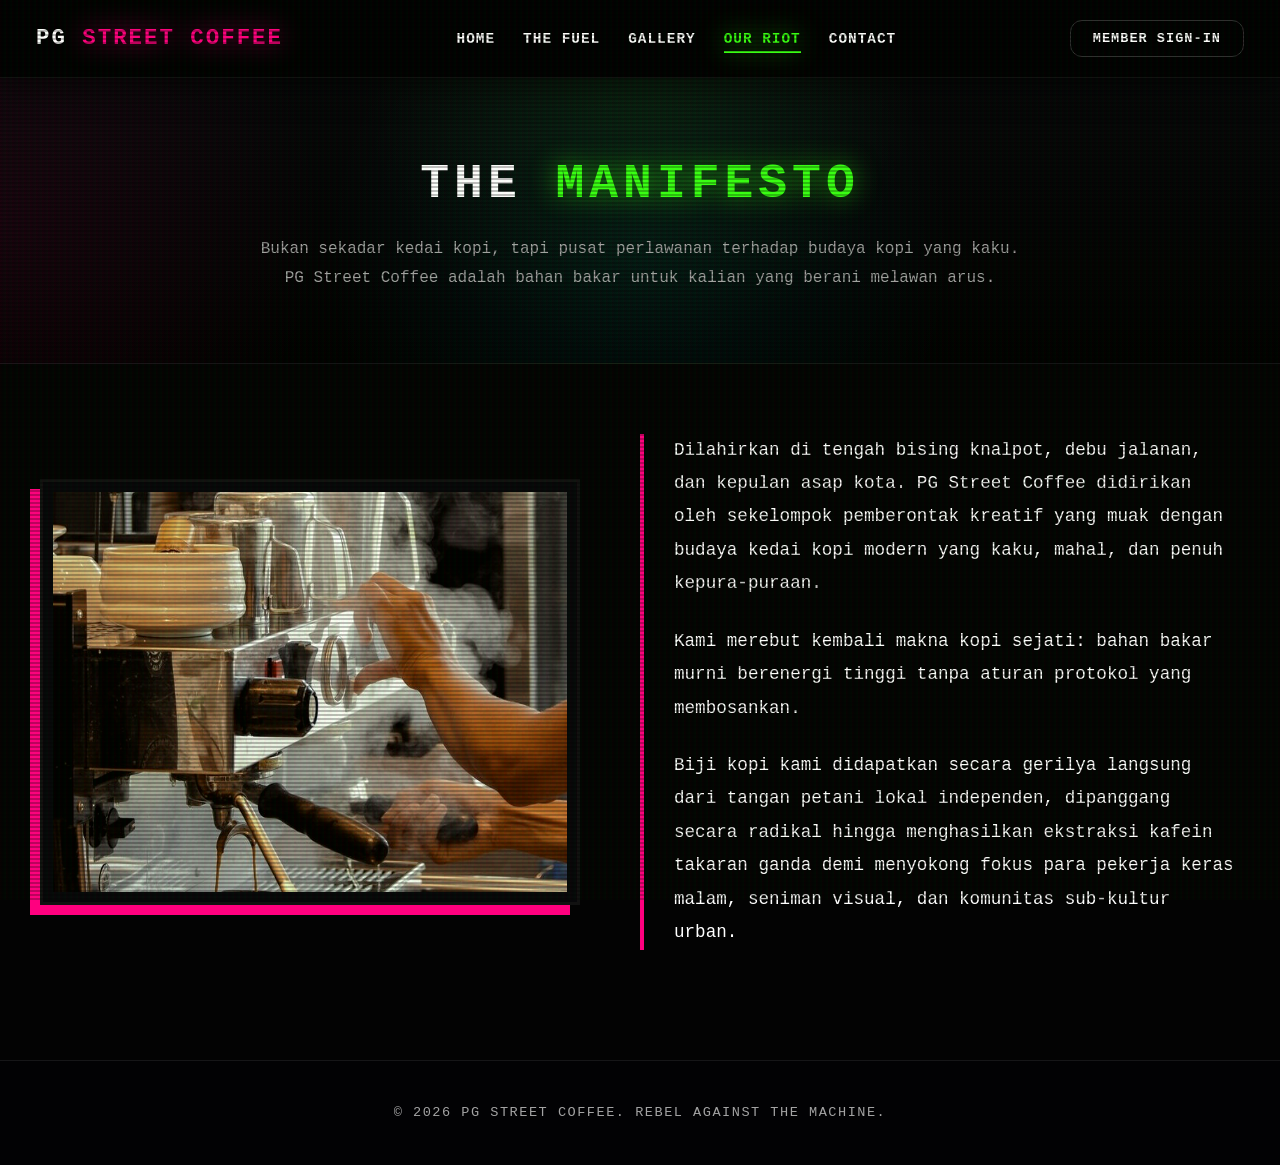
==== about.html @ c10cf90d "Deskripsi singkat perubahan" ====
<!DOCTYPE html>
<html lang="id">
<head>
    <meta charset="UTF-8">
    <meta name="viewport" content="width=device-width, initial-scale=1.0">
    <title>MANIFESTO | PG Street Coffee</title>
    <link rel="stylesheet" href="style.css">
</head>
<body>

    <nav class="navbar">
        <button id="hamburger-menu" class="hamburger">&#9776;</button>
        <div class="nav-logo">PG <span>STREET COFFEE</span></div>
        <ul class="nav-links" id="nav-links-container">
            <li><a href="index.html">HOME</a></li>
            <li><a href="menu.html">THE FUEL</a></li>
            <li><a href="gallery.html">GALLERY</a></li>
            <li><a href="about.html" class="active-page">OUR RIOT</a></li>
            <li><a href="contact.html">CONTACT</a></li>
            <li class="auth-only hidden"><a href="dashboard.html">DASHBOARD</a></li>
            <li class="auth-only hidden"><a href="profile.html">PROFILE</a></li>
        </ul>
        <div class="nav-actions">

            <a href="#" id="cart-trigger" class="cart-punk-link auth-only">
                <span class="cart-punk-icon">🛒</span>
                <span id="cart-count" class="cart-punk-badge">0</span>
            </a>

            <button class="btn-nav" id="auth-trigger">MEMBER SIGN-IN</button>
        </div>
    </nav>

    <header class="page-header">
        <h1 class="page-title">THE <span>MANIFESTO</span></h1>
        <p class="page-subtitle">Bukan sekadar kedai kopi, tapi pusat perlawanan terhadap budaya kopi yang kaku. PG Street Coffee adalah bahan bakar untuk kalian yang berani melawan arus.</p>
    </header>

    <main class="about-container">
        
        <div class="about-hero-wrapper">
            
            <div class="about-img-box">
                <img src="image/about.jpg" alt="PG Street Crew Markas" class="about-display-img">
            </div>

            <div class="about-text-box">
                <div class="manifesto-box">
                    <p>
                        Dilahirkan di tengah bising knalpot, debu jalanan, dan kepulan asap kota. 
                        PG Street Coffee didirikan oleh sekelompok pemberontak kreatif yang muak 
                        dengan budaya kedai kopi modern yang kaku, mahal, dan penuh kepura-puraan.
                    </p>
                    <br>
                    <p>
                        Kami merebut kembali makna kopi sejati: bahan bakar murni berenergi tinggi 
                        tanpa aturan protokol yang membosankan.
                    </p>
                    <br>
                    <p>
                        Biji kopi kami didapatkan secara gerilya langsung dari tangan petani lokal 
                        independen, dipanggang secara radikal hingga menghasilkan ekstraksi kafein 
                        takaran ganda demi menyokong fokus para pekerja keras malam, seniman visual, 
                        dan komunitas sub-kultur urban.
                    </p>
                </div>
            </div>

        </div>

    </main>

    <div class="auth-modal" id="auth-modal">
        <div class="modal-box">
            <button class="close-btn" id="close-auth">&times;</button>
            
            <div id="login-form-wrapper">
                <h2 class="modal-title">SQUAD <span>SIGN-IN</span></h2>
                <form id="login-form">
                    <div class="input-group" style="margin-bottom: 15px;">
                        <label>SQUAD EMAIL</label>
                        <input type="email" required placeholder="rebel@cyber.com">
                    </div>
                    <div class="input-group" style="margin-bottom: 25px;">
                        <label>PASSWORD SECURITY</label>
                        <input type="password" required placeholder="••••••••">
                    </div>
                    <button type="submit" class="btn-punk btn-block">MASUK MARKAS</button>
                </form>
                <p class="switch-text">Belum terdaftar? <a href="#" id="to-register">Buat ID Rebel Baru</a></p>
            </div>

            <div id="register-form-wrapper" class="hidden">
                <h2 class="modal-title">CREATE <span>REBEL ID</span></h2>
                <form id="register-form">
                    <div class="input-group" style="margin-bottom: 15px;">
                        <label>NAMA ALIAS (NICKNAME)</label>
                        <input type="text" required placeholder="X-Graffiti-X">
                    </div>
                    <div class="input-group" style="margin-bottom: 15px;">
                        <label>SQUAD EMAIL</label>
                        <input type="email" required placeholder="rebel@cyber.com">
                    </div>
                    <div class="input-group" style="margin-bottom: 25px;">
                        <label>PASSWORD SECURITY</label>
                        <input type="password" required placeholder="••••••••">
                    </div>
                    <button type="submit" class="btn-punk btn-block">DAFTARKAN SQUAD</button>
                </form>
                <p class="switch-text">Sudah punya ID? <a href="#" id="to-login">Kembali Login</a></p>
            </div>
        </div>
    </div>

    <div class="auth-modal" id="cart-modal">
        <div class="modal-box" style="border-color: #ff007f; box-shadow: 10px 10px 0px #39ff14;">
            <button class="close-btn" id="close-cart">&times;</button>
            <h2 class="modal-title" style="margin-bottom: 20px;">YOUR <span>ORDERS</span></h2>
            
            <div id="cart-items-container" style="max-height: 240px; overflow-y: auto; margin-bottom: 20px;">
                </div>

            <div style="display: flex; justify-content: space-between; border-top: 2px dashed #222; padding-top: 15px; margin-bottom: 25px; font-size: 1.2rem;">
                <span>TOTAL BELANJA:</span>
                <span id="cart-total-price" style="color: #39ff14;">IDR 0K</span>
            </div>

            <button id="btn-next-checkout" class="btn-punk btn-block">LANJUT KE PEMBAYARAN</button>
        </div>
    </div>

    <div class="auth-modal" id="checkout-modal">
        <div class="modal-box" style="border-color: #39ff14; box-shadow: 10px 10px 0px #ff007f;">
            <button class="close-btn" id="close-checkout">&times;</button>
            <h2 class="modal-title" style="margin-bottom: 25px;">PILIH <span>PAYMENT</span></h2>
            
            <div style="margin-bottom: 30px;">
                <div class="method-group-punk">
                    <label class="method-option">
                        <input type="radio" name="punk-pay" value="qris" checked>
                        <div class="method-card">
                            <span class="method-icon" style="font-size: 1.2rem;">� QR</span>
                            <div class="method-text">
                                <h4 style="font-size: 0.9rem;">QRIS</h4>
                                <p style="font-size: 0.7rem;">Pindai QR untuk pembayaran cepat.</p>
                            </div>
                        </div>
                    </label>
                    <label class="method-option">
                        <input type="radio" name="punk-pay" value="bank">
                        <div class="method-card">
                            <span class="method-icon" style="font-size: 1.2rem;">🏦</span>
                            <div class="method-text">
                                <h4 style="font-size: 0.9rem;">TRANSFER BANK</h4>
                                <p style="font-size: 0.7rem;">Instruksi transfer dan nomor rekening akan ditampilkan.</p>
                            </div>
                        </div>
                    </label>
                    <label class="method-option">
                        <input type="radio" name="punk-pay" value="cod">
                        <div class="method-card">
                            <span class="method-icon" style="font-size: 1.2rem;">💵</span>
                            <div class="method-text">
                                <h4 style="font-size: 0.9rem;">CASH ON DELIVERY</h4>
                                <p style="font-size: 0.7rem;">Bayar tunai di tempat kurir.</p>
                            </div>
                        </div>
                    </label>
                </div>
            </div>

            <button id="btn-checkout-punk" class="btn-punk btn-block" style="background-color: #39ff14; color: #000; border-color: #ff007f;">KONFIRMASI & BAYAR</button>
        </div>
    </div>

    <footer>
        &copy; 2026 PG STREET COFFEE. REBEL AGAINST THE MACHINE.
    </footer>

    <script src="main.js"></script>
</body>
</html>
---- style.css ----
/* ==========================================================================
   1. GLOBAL SYSTEM DEFINITIONS & PREMIUM EFFECT RESET
   ========================================================================== */
:root {
    --bg-dark: #030303;
    --bg-card: rgba(8, 8, 8, 0.78);
    --neon-green: #39ff14;
    --neon-pink: #ff007f;
    --neon-cyan: #00f2fe;
    --neon-yellow: #f7ff00;
    --text-light: #ffffff;
    --text-muted: #a3a3a3;
    --border-dark: #111111;
    --cyber-glow-green: drop-shadow(0 0 13px rgba(57, 255, 20, 0.65));
    --cyber-glow-pink: drop-shadow(0 0 13px rgba(255, 0, 127, 0.65));
}

* {
    margin: 0;
    padding: 0;
    box-sizing: border-box;
    font-family: 'Courier New', Courier, monospace;
}

body {
    background-color: var(--bg-dark);
    color: var(--text-light);
    overflow-x: hidden;
    line-height: 1.5;
    position: relative;
}

/* Efek Mewah: Latar Belakang Digital Grid & Garis Scanline Samar */
body::before {
    content: " ";
    display: block;
    position: fixed;
    top: 0; left: 0; bottom: 0; right: 0;
    background: linear-gradient(rgba(18, 16, 16, 0) 50%, rgba(0, 0, 0, 0.25) 50%), linear-gradient(90deg, rgba(255, 0, 0, 0.03), rgba(0, 255, 0, 0.01), rgba(0, 255, 0, 0.03));
    z-index: 99999;
    background-size: 100% 4px, 6px 100%;
    pointer-events: none;
}

/* Kustomisasi Scrollbar Mewah Menyala */
::-webkit-scrollbar {
    width: 10px;
}
::-webkit-scrollbar-track {
    background: #000;
}
::-webkit-scrollbar-thumb {
    background: var(--border-dark);
    border: 2px solid var(--neon-pink);
    box-shadow: inset 0 0 5px var(--neon-pink);
}
::-webkit-scrollbar-thumb:hover {
    background: var(--neon-pink);
    box-shadow: 0 0 10px var(--neon-pink);
}

/* ==========================================================================
   2. GLOBAL UTILITY BUTTONS (PREMIUM GLITCH & NEON EFFECT)
   ========================================================================== */
.btn-punk {
    background: linear-gradient(135deg, rgba(57,255,20,0.95), rgba(255,0,127,0.85));
    color: var(--bg-dark);
    border: 1px solid rgba(255,255,255,0.12);
    padding: 14px 28px;
    font-size: 0.95rem;
    font-weight: 900;
    letter-spacing: 2px;
    cursor: pointer;
    position: relative;
    transition: 0.25s ease;
    text-transform: uppercase;
    display: inline-block;
    text-decoration: none;
    text-align: center;
    box-shadow: 0 0 16px rgba(255, 0, 127, 0.2), inset 0 0 8px rgba(57, 255, 20, 0.2);
}

.btn-punk:hover {
    background: linear-gradient(135deg, rgba(255,0,127,0.95), rgba(0,255,254,0.9));
    color: #000;
    box-shadow: 0 0 30px rgba(255, 0, 127, 0.35), 0 0 18px rgba(0, 255, 254, 0.35);
    transform: translateY(-2px);
}

.btn-punk-outline {
    background-color: transparent;
    color: var(--text-light);
    border: 2px solid rgba(255,255,255,0.12);
    padding: 14px 28px;
    font-size: 0.95rem;
    font-weight: 900;
    letter-spacing: 2px;
    cursor: pointer;
    transition: 0.25s ease;
    text-transform: uppercase;
    display: inline-block;
    text-decoration: none;
    text-align: center;
    box-shadow: inset 0 0 8px rgba(255,255,255,0.05);
}

.btn-punk-outline:hover {
    border-color: var(--neon-cyan);
    color: var(--neon-cyan);
    box-shadow: 0 0 22px rgba(0, 242, 254, 0.35), -4px 4px 0px rgba(255, 0, 127, 0.12);
    transform: translateY(-2px);
}

.btn-block {
    width: 100%;
    display: block;
}

/* ==========================================================================
   3. NAVBAR SYSTEM (PREMIUM GLASSMORPHISM & BLUR BACKGROUND)
   ========================================================================== */
.navbar {
    display: flex;
    justify-content: space-between;
    align-items: center;
    background-color: rgba(0, 0, 0, 0.75);
    backdrop-filter: blur(15px); /* Efek Kaca Transparan Mewah */
    -webkit-backdrop-filter: blur(15px);
    border-bottom: 2px solid rgba(255, 255, 255, 0.05);
    box-shadow: 0 4px 30px rgba(0, 0, 0, 0.5), 0 1px 0 var(--border-dark);
    padding: 22px 40px;
    position: sticky;
    top: 0;
    z-index: 999;
}

/* Efek Animasi Denyut Lampu Neon Logo */
.nav-logo {
    font-size: 1.4rem;
    font-weight: 900;
    letter-spacing: 2px;
    color: var(--text-light);
    animation: neonPulse 2s infinite alternate;
}

.nav-logo span {
    color: var(--neon-pink);
    filter: var(--cyber-glow-pink);
}

@keyframes neonPulse {
    0%, 100% { text-shadow: 0 0 2px rgba(255,255,255,0.3); }
    50% { text-shadow: 0 0 8px rgba(255, 255, 255, 0.6); }
}

.nav-links {
    display: flex;
    list-style: none;
    gap: 35px;
}

.nav-links a {
    color: var(--text-light);
    text-decoration: none;
    font-size: 0.95rem;
    font-weight: bold;
    letter-spacing: 1.5px;
    position: relative;
    transition: 0.2s ease;
}

.nav-links a:hover,
.nav-links a.active-page {
    color: var(--neon-green);
    filter: var(--cyber-glow-green);
}

.nav-links a::after {
    content: '';
    position: absolute;
    width: 0;
    height: 2px;
    bottom: -6px;
    left: 0;
    background-color: var(--neon-green);
    transition: width 0.2s ease;
}

.nav-links a:hover::after,
.nav-links a.active-page::after {
    width: 100%;
}

.nav-actions {
    display: flex;
    align-items: center;
    gap: 25px;
}

.cart-punk-link {
    text-decoration: none;
    position: relative;
    display: flex;
    align-items: center;
    transition: transform 0.2s ease;
}

.cart-punk-link:hover {
    transform: scale(1.15);
}

.cart-punk-icon {
    font-size: 1.5rem;
    filter: drop-shadow(0 0 4px #fff);
}

.cart-punk-badge {
    position: absolute;
    top: -10px;
    right: -12px;
    background-color: var(--neon-pink);
    color: #000;
    font-size: 0.75rem;
    font-weight: bold;
    padding: 3px 7px;
    box-shadow: 0 0 12px var(--neon-pink);
    border-radius: 2px;
}

.btn-nav {
    background: none;
    border: 2px solid rgba(255,255,255,0.2);
    color: var(--text-light);
    padding: 10px 20px;
    cursor: pointer;
    font-weight: bold;
    font-size: 0.85rem;
    letter-spacing: 1px;
    transition: 0.2s ease;
}

.btn-nav:hover {
    color: #000;
    border-color: var(--neon-green);
    background-color: var(--neon-green);
    box-shadow: 0 0 15px rgba(57, 255, 20, 0.4);
}

.hamburger {
    display: none;
    background: none;
    border: none;
    color: var(--text-light);
    font-size: 1.8rem;
    cursor: pointer;
}

/* ==========================================================================
   4. HOME HERO & HIGHLIGHT SECTION (DRAMATIC DISTORTION)
   ========================================================================== */
.hero {
    min-height: 85vh;
    display: flex;
    align-items: center;
    justify-content: center;
    text-align: center;
    padding: 60px 20px;
    background:
        radial-gradient(circle at center, rgba(0,0,0,0.35), rgba(0,0,0,0.85) 65%),
        linear-gradient(180deg, rgba(57,255,20,0.08), rgba(255,0,127,0.1)),
        url('image/hero.jpg');
    background-size: cover;
    background-position: center;
    background-repeat: no-repeat;
    border-bottom: 2px dashed var(--border-dark);
}

.brand-logo {
    font-size: 4rem;
    letter-spacing: 6px;
    margin-bottom: 15px;
    text-transform: uppercase;
    font-weight: 900;
}

.brand-logo span {
    color: var(--neon-green);
    filter: var(--cyber-glow-green);
    animation: glitchText 3s infinite alternate;
}

/* Efek Mewah: Teks Glitch Flicker Acak */
@keyframes glitchText {
    0%, 95%, 100% { text-shadow: 0 0 8px rgba(57, 255, 20, 0.6); }
    96% { text-shadow: -4px 0 var(--neon-pink), 4px 0 var(--neon-cyan); opacity: 0.9; }
    98% { text-shadow: 4px 0 var(--neon-pink), -4px 0 var(--neon-cyan); opacity: 0.8; }
}

.tagline {
    font-size: 1.3rem;
    color: var(--neon-pink);
    letter-spacing: 5px;
    margin-bottom: 35px;
    font-weight: bold;
    text-shadow: 0 0 5px rgba(255, 0, 127, 0.3);
}

.sub-tagline {
    font-size: 1.05rem;
    color: var(--text-muted);
    margin-bottom: 45px;
    line-height: 1.9;
    max-width: 750px;
    margin-left: auto;
    margin-right: auto;
}

.hero-buttons {
    display: flex;
    justify-content: center;
    gap: 25px;
}

/* Highlight section info */
.highlight-section {
    padding: 100px 40px;
    max-width: 1250px;
    margin: 0 auto;
}

.section-title {
    font-size: 2.2rem;
    letter-spacing: 4px;
    margin-bottom: 60px;
    text-align: center;
}

.section-title span {
    color: var(--neon-pink);
    filter: var(--cyber-glow-pink);
}

.highlight-grid {
    display: grid;
    grid-template-columns: repeat(auto-fit, minmax(300px, 1fr));
    gap: 35px;
}

.highlight-card {
    background-color: rgba(10, 10, 10, 0.6);
    border: 2px solid var(--border-dark);
    padding: 35px;
    position: relative;
    transition: 0.3s cubic-bezier(0.25, 0.8, 0.25, 1);
    backdrop-filter: blur(5px);
}

/* Efek Mewah: Sisi Garis Menyala Mengitari Kartu Saat Hover */
.highlight-card:hover {
    border-color: var(--neon-green);
    box-shadow: 0 10px 25px rgba(57, 255, 20, 0.15);
    transform: translateY(-8px);
}

.card-tag {
    color: var(--neon-pink);
    font-size: 0.8rem;
    font-weight: bold;
    display: block;
    margin-bottom: 20px;
    letter-spacing: 2px;
}

.highlight-card h3 {
    font-size: 1.35rem;
    margin-bottom: 15px;
    letter-spacing: 1px;
}

.highlight-card p {
    color: var(--text-muted);
    font-size: 0.9rem;
    line-height: 1.7;
}

/* ==========================================================================
   5. PAGE HEADERS (SHARED INTERFACE)
   ========================================================================== */
.page-header {
    text-align: center;
    padding: 70px 20px;
    background: radial-gradient(circle at top, rgba(57, 255, 20, 0.08), transparent 40%),
                radial-gradient(circle at left, rgba(255, 0, 127, 0.08), transparent 25%),
                linear-gradient(to bottom, #07070a, #010101);
    border-bottom: 1px solid rgba(255, 255, 255, 0.08);
    position: relative;
    overflow: hidden;
}

.page-header::before {
    content: '';
    position: absolute;
    top: 0; left: 50%;
    transform: translateX(-50%);
    width: 120%;
    height: 120%;
    background: radial-gradient(circle, rgba(0, 242, 254, 0.12), transparent 40%);
    pointer-events: none;
    opacity: 0.55;
}

.page-header > * {
    position: relative;
    z-index: 1;
}

.page-title {
    font-size: 3rem;
    letter-spacing: 5px;
    margin-bottom: 15px;
    text-transform: uppercase;
    color: var(--text-light);
}

.page-title span {
    color: var(--neon-green);
    filter: var(--cyber-glow-green);
}

.page-subtitle {
    max-width: 760px;
    margin: 0 auto;
    color: var(--text-muted);
    font-size: 1rem;
    line-height: 1.8;
}

.auth-only.hidden {
    display: none !important;
}

/* ==========================================================================
   6. MENU SYSTEM (PREMIUM STICKY SIDEBAR & GRADIENT CARDS)
   ========================================================================== */
.menu-container {
    padding: 60px 20px;
    max-width: 1320px;
    margin: 0 auto;
}

.menu-content-wrapper {
    display: grid;
    grid-template-columns: minmax(220px, 280px) 1fr;
    gap: 40px;
    align-items: start;
}

/* Kategori Sebagai Sticky Sidebar */
.menu-sidebar {
    background-color: rgba(8, 8, 10, 0.85);
    backdrop-filter: blur(12px);
    border: 1px solid rgba(255, 255, 255, 0.08);
    padding: 28px 20px;
    position: sticky;
    top: 110px;
    border-radius: 18px;
    box-shadow: inset 0 0 20px rgba(57, 255, 20, 0.06), 0 15px 25px rgba(0, 0, 0, 0.35);
    z-index: 10;
}

.menu-sidebar::before {
    content: '';
    position: absolute;
    top: -6px; left: -6px;
    right: -6px; bottom: -6px;
    border-radius: 20px;
    background: linear-gradient(135deg, rgba(57, 255, 20, 0.12), rgba(255, 0, 127, 0.12));
    z-index: -1;
}

.sidebar-title {
    font-size: 1.1rem;
    color: var(--neon-pink);
    letter-spacing: 2px;
    margin-bottom: 25px;
    border-bottom: 2px dashed rgba(255, 0, 127, 0.4);
    padding-bottom: 10px;
    text-shadow: 0 0 5px var(--neon-pink);
}

.menu-sidebar .menu-tabs {
    display: flex;
    flex-direction: column;
    gap: 14px;
}

.menu-sidebar .tab-btn {
    width: 100%;
    text-align: left;
    padding: 14px 18px;
    font-size: 0.9rem;
    font-weight: bold;
    letter-spacing: 1px;
    background-color: #08080c;
    color: var(--text-light);
    border: 1px solid var(--border-dark);
    cursor: pointer;
    transition: 0.2s cubic-bezier(0.25, 0.46, 0.45, 0.94);
}

.menu-sidebar .tab-btn:hover,
.menu-sidebar .tab-btn.active {
    background-color: var(--neon-green);
    color: #000;
    border-color: var(--neon-green);
    box-shadow: 5px 5px 0px var(--neon-pink);
    transform: translateX(6px);
}

/* Grid Kanan Tempat Render Kartu Produk */
.menu-grid {
    display: grid;
    grid-template-columns: repeat(auto-fill, minmax(290px, 1fr));
    gap: 30px;
}

.menu-item-card {
    background: linear-gradient(145deg, #09090d 0%, #040405 100%);
    border: 2px solid var(--border-dark);
    display: flex;
    flex-direction: column;
    position: relative;
    transition: 0.3s cubic-bezier(0.215, 0.610, 0.355, 1);
}

.menu-item-card:hover {
    border-color: var(--neon-cyan);
    box-shadow: 0 15px 30px rgba(0, 242, 254, 0.15);
    transform: translateY(-5px);
}

.menu-img-box {
    width: 100%;
    height: 210px;
    overflow: hidden;
    border-bottom: 2px solid var(--border-dark);
    background-color: #0e0e12;
    position: relative;
}

.menu-img-box::before {
    content: '';
    position: absolute;
    top: 0; left: 0; width: 100%; height: 100%;
    background: rgba(0, 242, 254, 0.05);
    z-index: 1;
    pointer-events: none;
    transition: 0.3s ease;
}

.menu-item-card:hover .menu-img-box::before {
    background: transparent;
}

.menu-img-box img {
    width: 100%;
    height: 100%;
    object-fit: cover;
    filter: grayscale(20%) contrast(110%);
    transition: transform 0.4s cubic-bezier(0.25, 0.46, 0.45, 0.94);
}

.menu-item-card:hover .menu-img-box img {
    transform: scale(1.08);
    filter: grayscale(0%) contrast(100%);
}

.menu-info-box {
    padding: 22px;
    display: flex;
    flex-direction: column;
    flex-grow: 1;
}

.menu-item-title {
    font-size: 1.2rem;
    letter-spacing: 1px;
    margin-bottom: 10px;
    color: var(--text-light);
}

.menu-item-desc {
    font-size: 0.8rem;
    color: var(--text-muted);
    line-height: 1.6;
    margin-bottom: 22px;
    flex-grow: 1;
}

.menu-action-row {
    display: flex;
    justify-content: space-between;
    align-items: center;
    border-top: 1px dashed var(--border-dark);
    padding-top: 18px;
}

.menu-item-price {
    font-size: 1.15rem;
    font-weight: bold;
    color: var(--neon-green);
    text-shadow: 0 0 5px rgba(57, 255, 20, 0.3);
}

.btn-add-cart {
    background: none;
    border: 1px solid rgba(255,255,255,0.4);
    color: var(--text-light);
    padding: 8px 16px;
    font-size: 0.8rem;
    font-weight: bold;
    cursor: pointer;
    transition: 0.2s ease;
}

.btn-add-cart:hover {
    background-color: var(--neon-pink);
    border-color: var(--neon-pink);
    color: #000;
    box-shadow: 0 0 15px rgba(255, 0, 127, 0.5), 4px 4px 0px var(--neon-green);
    transform: translate(-2px, -2px);
}

/* ==========================================================================
   7. GALLERY GRID SYSTEM
   ========================================================================== */
.gallery-container {
    padding: 60px 20px;
    max-width: 1280px;
    margin: 0 auto;
}

.gallery-grid {
    display: grid;
    grid-template-columns: repeat(auto-fit, minmax(280px, 1fr));
    gap: 24px;
}

.gallery-item {
    background-color: rgba(6, 6, 8, 0.95);
    border: 1px solid rgba(255, 255, 255, 0.08);
    padding: 10px;
    overflow: hidden;
    border-radius: 18px;
    position: relative;
    transition: transform 0.25s ease, box-shadow 0.25s ease;
}

.gallery-item:hover {
    border-color: var(--neon-pink);
    box-shadow: 0 10px 20px rgba(255,0,127,0.15);
}

.gallery-item img {
    width: 100%;
    height: 270px;
    object-fit: cover;
    filter: grayscale(100%) contrast(120%);
    transition: 0.4s ease;
}

.gallery-item:hover img {
    filter: grayscale(0%) contrast(100%);
}

.gallery-desc {
    margin-top: 12px;
    font-size: 0.75rem;
    color: var(--neon-pink);
    letter-spacing: 1px;
    text-transform: uppercase;
}

/* ==========================================================================
   8. ABOUT MANIFESTO (CRITICAL FORCED SIDE-BY-SIDE COLUMNS)
   ========================================================================== */
.about-container, .contact-container {
    padding: 70px 20px;
    max-width: 1240px;
    margin: 0 auto;
}

.about-hero-wrapper {
    display: flex !important;
    flex-direction: row !important;
    align-items: center !important;
    justify-content: space-between !important;
    gap: 40px !important;
    margin-bottom: 40px;
    width: 100%;
}

/* Kotak Gambar Kiri (Lebar 45%) */
.about-img-box {
    flex: 0 0 45% !important;
    max-width: 45% !important;
    border: 3px solid var(--border-dark);
    box-shadow: -10px 10px 0px var(--neon-pink);
    padding: 10px;
    background-color: #07070a;
    box-sizing: border-box;
}

.about-display-img {
    width: 100%;
    height: 400px;
    object-fit: cover;
    filter: grayscale(25%) contrast(110%);
    display: block;
}

/* Kotak Teks Kanan (Lebar 50%) */
.about-text-box {
    flex: 0 0 50% !important;
    max-width: 50% !important;
    box-sizing: border-box;
}

.about-text-box .manifesto-box {
    border-left: 4px solid var(--neon-pink);
    padding-left: 30px;
    margin-bottom: 0;
}

.manifesto-box p {
    font-size: 1.1rem;
    line-height: 1.9;
    color: var(--text-light);
}

/* Struktur Halaman Kontak */
.contact-grid {
    display: grid;
    grid-template-columns: 1fr 1fr;
    gap: 50px;
}

.sub-punk-title {
    font-size: 1.15rem;
    color: var(--neon-green);
    letter-spacing: 2px;
    margin: 30px 0 12px 0;
    text-transform: uppercase;
}

.info-text, .jam-list {
    color: var(--text-muted);
    font-size: 0.9rem;
    list-style: none;
}

.jam-list li {
    margin-bottom: 8px;
}

.sosmed-punk-group {
    display: flex;
    flex-direction: column;
    gap: 12px;
    margin-top: 15px;
}

.btn-sosmed-punk {
    text-decoration: none;
    font-size: 0.8rem;
    font-weight: bold;
    padding: 12px;
    border: 1px solid var(--border-dark);
    color: var(--text-light);
    transition: 0.2s ease;
}

.btn-sosmed-punk:hover {
    background-color: #08080c;
    transform: translateX(4px);
}

.wa-color:hover { border-color: #25d366; color: #25d366; box-shadow: 0 0 10px rgba(37,211,102,0.2); }
.ig-color:hover { border-color: #e1306c; color: #e1306c; box-shadow: 0 0 10px rgba(225,48,108,0.2); }
.tt-color:hover { border-color: #00f2fe; color: #00f2fe; box-shadow: 0 0 10px rgba(0,242,254,0.2); }

.maps-wrapper-punk {
    width: 100%;
    height: 190px;
    border: 2px solid var(--border-dark);
    filter: grayscale(100%) invert(92%) contrast(120%);
}

.contact-form-box {
    background-color: rgba(6, 6, 8, 0.7);
    border: 3px solid var(--border-dark);
    padding: 35px;
    box-shadow: 8px 8px 0px var(--border-dark);
    backdrop-filter: blur(5px);
}

.contact-form-box:hover {
    border-color: var(--neon-green);
}

/* ==========================================================================
   9. INTERACTIVE MODAL SYSTEM (ULTRA ULTRA PREMIUM GLASSMORPHISM)
   ========================================================================== */
.auth-modal {
    position: fixed;
    top: 0; left: 0; width: 100%; height: 100%;
    background-color: rgba(0, 0, 0, 0.86);
    backdrop-filter: blur(14px);
    -webkit-backdrop-filter: blur(14px);
    display: flex;
    justify-content: center;
    align-items: center;
    opacity: 0;
    pointer-events: none;
    transition: opacity 0.25s ease;
    z-index: 9999;
}

.auth-modal.show {
    opacity: 1;
    pointer-events: auto;
}

.modal-box {
    background: rgba(10, 10, 12, 0.98);
    border: 1px solid rgba(57, 255, 20, 0.18);
    box-shadow: 0 24px 60px rgba(0, 0, 0, 0.8), 10px 10px 0px rgba(255, 0, 127, 0.12);
    padding: 36px 28px;
    width: 90%;
    max-width: 420px;
    position: relative;
    box-sizing: border-box;
    transform: translateY(-15px) scale(0.96);
    transition: transform 0.25s ease, opacity 0.25s ease;
}

.auth-modal.show .modal-box {
    transform: translateY(0) scale(1);
}

.close-btn {
    position: absolute;
    top: 12px;
    right: 18px;
    background: none;
    border: none;
    color: var(--text-muted);
    font-size: 2rem;
    cursor: pointer;
    transition: color 0.15s ease;
}

.close-btn:hover {
    color: var(--neon-pink);
}

.modal-title {
    font-size: 1.6rem;
    letter-spacing: 2px;
    text-align: center;
    margin-bottom: 30px;
}

.modal-title span {
    color: var(--neon-pink);
    filter: var(--cyber-glow-pink);
}

.input-group {
    display: flex;
    flex-direction: column;
    gap: 7px;
    margin-bottom: 18px;
}

.input-group label {
    font-size: 0.75rem;
    letter-spacing: 1px;
    color: var(--text-muted);
}

.input-group input, 
.input-group textarea {
    background-color: rgba(0, 0, 0, 0.6);
    border: 1px solid var(--border-dark);
    color: var(--text-light);
    padding: 12px;
    font-size: 0.9rem;
    outline: none;
    transition: border 0.15s ease;
}

.input-group input:focus,
.input-group textarea:focus {
    border-color: var(--neon-green);
    box-shadow: 0 0 10px rgba(57, 255, 20, 0.2);
}

.switch-text {
    font-size: 0.8rem;
    color: var(--text-muted);
    text-align: center;
    margin-top: 20px;
}

.switch-text a {
    color: var(--neon-green);
    text-decoration: none;
    font-weight: bold;
}

.switch-text a:hover {
    text-decoration: underline;
}

.cart-item-row {
    display: flex;
    justify-content: space-between;
    align-items: center;
    padding: 14px 0;
    border-bottom: 1px dashed var(--border-dark);
}

.cart-item-info h4 {
    font-size: 0.9rem;
    color: var(--text-light);
    margin: 0 0 4px 0;
}

.cart-item-info p {
    font-size: 0.75rem;
    color: var(--text-muted);
    margin: 0;
}

.btn-remove-cart {
    background: none;
    border: 1px solid var(--neon-pink);
    color: var(--neon-pink);
    font-size: 0.7rem;
    padding: 4px 8px;
    cursor: pointer;
    transition: 0.15s ease;
}

.btn-remove-cart:hover {
    background-color: var(--neon-pink);
    color: #000;
}

.method-group-punk {
    display: flex;
    flex-direction: column;
    gap: 12px;
}

.method-option {
    cursor: pointer;
}

.method-option input[type="radio"] {
    display: none;
}

.method-card {
    display: flex;
    align-items: center;
    gap: 14px;
    background-color: #050508;
    border: 2px solid var(--border-dark);
    padding: 12px 16px;
    transition: 0.2s ease;
}

.method-option input[type="radio"]:checked + .method-card {
    border-color: var(--neon-green);
    background-color: #08080c;
    box-shadow: 0 0 15px rgba(57,255,20,0.15), 4px 4px 0px var(--neon-pink);
}

.method-icon {
    font-size: 1.3rem;
}

.method-text h4 {
    margin: 0;
    font-size: 0.85rem;
    color: var(--text-light);
}

.method-text p {
    margin: 0;
    font-size: 0.65rem;
    color: var(--text-muted);
}

.hidden {
    display: none !important;
}

/* ==========================================================================
   10. TOAST NOTIFICATIONS FLOATING (NEON GLOW)
   ========================================================================== */
.toast-container {
    position: fixed;
    bottom: 25px;
    right: 25px;
    display: flex;
    flex-direction: column;
    gap: 12px;
    z-index: 99999;
}

.punk-toast-box {
    background-color: #000;
    color: var(--text-light);
    border-left: 4px solid var(--neon-green);
    border-top: 1px solid var(--border-dark);
    border-right: 1px solid var(--border-dark);
    border-bottom: 1px solid var(--border-dark);
    padding: 16px 24px;
    font-size: 0.8rem;
    font-weight: bold;
    letter-spacing: 1px;
    box-shadow: 0 10px 30px rgba(0,0,0,0.5), 0 0 10px rgba(57, 255, 20, 0.2);
    animation: slideInToast 0.35s cubic-bezier(0.175, 0.885, 0.32, 1.275) forwards;
}

/* QRIS Modal */
.qris-modal-overlay {
    position: fixed;
    inset: 0;
    background: rgba(0,0,0,0.82);
    backdrop-filter: blur(10px);
    display: flex;
    align-items: center;
    justify-content: center;
    z-index: 100000;
}
.qris-modal {
    background: linear-gradient(180deg, rgba(8,8,10,0.95), rgba(18,18,24,0.98));
    border: 1px solid rgba(255,0,127,0.35);
    padding: 26px 24px;
    border-radius: 24px;
    width: min(420px, calc(100% - 32px));
    max-width: 100%;
    text-align: center;
    box-shadow: 0 28px 80px rgba(0,0,0,0.75);
    position: relative;
    overflow: hidden;
}
.qris-modal::before {
    content: '';
    position: absolute;
    inset: 0;
    background: radial-gradient(circle at top left, rgba(255, 0, 127, 0.12), transparent 18%), radial-gradient(circle at bottom right, rgba(0, 255, 254, 0.12), transparent 20%);
    pointer-events: none;
}
.qris-modal img {
    width: 240px;
    height: 240px;
    object-fit: cover;
    margin: 10px auto 18px;
    border-radius: 24px;
    border: 3px solid rgba(255,255,255,0.08);
    box-shadow: 0 0 44px rgba(0,255,254,0.16);
}
.qris-countdown {
    font-weight: 900;
    color: var(--neon-pink);
    margin-bottom: 18px;
    text-transform: uppercase;
    letter-spacing: 1px;
}
.qris-modal .btn-punk {
    padding: 14px 24px;
}
.qris-modal .btn-close {
    position: absolute;
    top: 14px;
    right: 18px;
    background: transparent;
    border: none;
    color: var(--text-muted);
    font-size: 1.2rem;
    cursor: pointer;
}
.qris-modal .expired {
    color: #ff6666;
}

/* Receipt Modal */
.receipt-modal-overlay {
    position: fixed;
    inset: 0;
    background: rgba(0,0,0,0.88);
    backdrop-filter: blur(12px);
    display: flex;
    align-items: center;
    justify-content: center;
    z-index: 100000;
}
.receipt-modal {
    background: rgba(8, 8, 10, 0.98);
    border: 1px solid rgba(255,255,255,0.08);
    padding: 26px 26px 24px;
    border-radius: 24px;
    width: min(640px, calc(100% - 32px));
    box-shadow: 0 36px 120px rgba(0,0,0,0.78);
    color: var(--text-light);
    font-family: 'Courier New', monospace;
    position: relative;
    overflow: hidden;
}
.receipt-modal::before {
    content: '';
    position: absolute;
    inset: 0;
    background: radial-gradient(circle at top left, rgba(255, 0, 127, 0.08), transparent 18%), radial-gradient(circle at bottom right, rgba(0, 255, 254, 0.08), transparent 22%);
    pointer-events: none;
}
.receipt-modal .modal-header {
    display: grid;
    grid-template-columns: 1fr auto;
    gap: 18px;
    align-items: start;
    margin-bottom: 24px;
}
.receipt-modal .modal-header div:first-child {
    line-height: 1.4;
}
.receipt-modal .modal-header strong {
    color: var(--neon-green);
    display: block;
    font-size: 1rem;
}
.receipt-modal .modal-body {
    max-height: 62vh;
    overflow-y: auto;
}
.receipt-modal .receipt-items {
    border-top: 1px dashed rgba(255,255,255,0.14);
    padding-top: 18px;
    margin-top: 16px;
    display: grid;
    gap: 12px;
}
.receipt-modal .receipt-items .receipt-row {
    display: grid;
    grid-template-columns: 1fr auto;
    gap: 16px;
    align-items: center;
    padding: 16px 0;
    border-bottom: 1px dashed rgba(255,255,255,0.08);
}
.receipt-modal .receipt-items .receipt-row:last-child {
    border-bottom: none;
}
.receipt-modal .receipt-row-left {
    display: flex;
    align-items: center;
    gap: 14px;
}
.receipt-modal .receipt-row-left img {
    width: 64px;
    height: 64px;
    object-fit: cover;
    border-radius: 18px;
    border: 1px solid rgba(255,255,255,0.12);
    box-shadow: 0 0 18px rgba(57,255,20,0.08);
}
.receipt-modal .receipt-label {
    color: var(--text-light);
    font-size: 1rem;
    font-weight: 700;
}
.receipt-modal .receipt-quantity {
    color: var(--text-muted);
    font-size: 0.88rem;
    margin-top: 4px;
}
.receipt-modal .receipt-value {
    font-weight: 900;
    color: var(--neon-cyan);
}
.receipt-modal .btn-close-receipt {
    position: absolute;
    top: 18px;
    right: 18px;
    background: transparent;
    border: none;
    color: var(--text-muted);
    font-size: 1.5rem;
    cursor: pointer;
}
.receipt-modal .receipt-qr {
    display: flex;
    flex-direction: column;
    align-items: center;
    margin-top: 24px;
    gap: 12px;
}
.receipt-modal .receipt-qr img {
    width: 260px;
    height: 260px;
    border-radius: 22px;
    border: 2px solid rgba(255,255,255,0.08);
    background: linear-gradient(180deg, #111 0%, #0a0a10 100%);
    box-shadow: 0 0 40px rgba(0,255,254,0.12);
}
.receipt-modal .receipt-qr p,
.receipt-modal .receipt-qr .qris-countdown {
    margin: 0;
    color: var(--text-muted);
    font-size: 0.96rem;
}
.receipt-modal .receipt-actions {
    display: flex;
    gap: 12px;
    justify-content: center;
    margin-top: 24px;
    flex-wrap: wrap;
}
.receipt-modal .receipt-actions button {
    min-width: 150px;
}
.receipt-modal .receipt-status {
    margin-top: 10px;
    color: var(--neon-pink);
    font-weight: bold;
    text-shadow: 0 0 12px rgba(255, 0, 127, 0.4);
}

@keyframes slideInToast {
    from { transform: translateX(130%); opacity: 0; }
    to { transform: translateX(0); opacity: 1; }
}

@keyframes fadeOutPunk {
    from { opacity: 1; transform: scale(1); }
    to { opacity: 0; transform: scale(0.85); }
}

/* ==========================================================================
   11. FOOTER GLOBAL
   ========================================================================== */
footer {
    text-align: center;
    padding: 42px 20px;
    border-top: 1px solid rgba(255,255,255,0.08);
    background-color: rgba(3, 3, 5, 0.98);
    color: var(--text-muted);
    font-size: 0.85rem;
    letter-spacing: 1.5px;
}

.navbar {
    display: flex;
    justify-content: space-between;
    align-items: center;
    background-color: rgba(2, 2, 3, 0.92);
    backdrop-filter: blur(18px);
    -webkit-backdrop-filter: blur(18px);
    border-bottom: 1px solid rgba(255,255,255,0.06);
    box-shadow: 0 10px 30px rgba(0, 0, 0, 0.5);
    padding: 20px 36px;
    position: sticky;
    top: 0;
    z-index: 999;
}

.nav-links {
    display: flex;
    list-style: none;
    gap: 28px;
    align-items: center;
}

.nav-links a {
    color: var(--text-light);
    text-decoration: none;
    font-size: 0.9rem;
    font-weight: 700;
    letter-spacing: 1px;
    position: relative;
    transition: color 0.2s ease;
}

.nav-links a::after {
    content: '';
    position: absolute;
    width: 0;
    height: 2px;
    bottom: -6px;
    left: 0;
    background-color: var(--neon-green);
    transition: width 0.2s ease;
}

.nav-links a:hover,
.nav-links a.active-page {
    color: var(--neon-green);
}

.nav-links a:hover::after,
.nav-links a.active-page::after {
    width: 100%;
}

.nav-actions {
    display: flex;
    align-items: center;
    gap: 20px;
}

.btn-nav {
    background: transparent;
    border: 1px solid rgba(255,255,255,0.18);
    color: var(--text-light);
    padding: 10px 22px;
    cursor: pointer;
    font-weight: 700;
    border-radius: 12px;
    transition: all 0.2s ease;
}

.btn-nav:hover {
    background-color: var(--neon-green);
    border-color: var(--neon-green);
    color: #000;
    box-shadow: 0 0 16px rgba(57,255,20,0.22);
}

.hamburger {
    display: none;
    background: none;
    border: none;
    color: var(--text-light);
    font-size: 1.8rem;
    cursor: pointer;
}

/* ==========================================================================
   12. RESPONSIVE MEDIA ADAPTATION (TABLETS & SMARTPHONES)
   ========================================================================== */
@media (max-width: 992px) {
    .navbar { padding: 18px 25px; }
    
    .hamburger { display: block; }

    .nav-links {
        display: none;
        flex-direction: column;
        position: absolute;
        top: 77px;
        left: 0;
        width: 100%;
        background-color: rgba(2, 2, 3, 0.98);
        backdrop-filter: blur(15px);
        border-bottom: 2px solid var(--border-dark);
        padding: 35px;
        gap: 25px;
        text-align: center;
    }

    .nav-links.show { display: flex; }

    .menu-content-wrapper {
        grid-template-columns: 1fr;
        gap: 35px;
    }

    .menu-sidebar {
        position: relative;
        top: 0;
        box-shadow: 0px 6px 0px var(--neon-pink);
    }

    .menu-sidebar .menu-tabs {
        flex-direction: row;
        flex-wrap: wrap;
        justify-content: center;
    }

    .menu-sidebar .tab-btn {
        width: auto;
        padding: 11px 15px;
        font-size: 0.75rem;
    }

    .contact-grid {
        grid-template-columns: 1fr;
        gap: 35px;
    }

    /* RESPONSIVE FORCED FOR ABOUT PAGE (Melipat ke bawah saat di HP) */
    .about-hero-wrapper {
        flex-direction: column !important;
        gap: 35px !important;
    }
    
    .about-img-box, 
    .about-text-box {
        flex: 1 1 100% !important;
        max-width: 100% !important;
    }
    
    .about-img-box {
        box-shadow: 0px 6px 0px var(--neon-pink);
    }

    .about-display-img {
        height: 280px;
    }
}

@media (max-width: 576px) {
    .brand-logo { font-size: 2.4rem; letter-spacing: 3px; }
    .page-title { font-size: 2.2rem; }
    .hero-buttons { flex-direction: column; gap: 14px; }
}

/* ==========================================================================
   13. PROFILE PAGE STYLES
   ========================================================================== */
.profile-container {
    max-width: 1200px;
    margin: 0 auto;
    padding: 60px 20px;
}

.profile-content-wrapper {
    display: flex;
    flex-direction: column;
    gap: 40px;
}

/* Profile Card */
.profile-card-section {
    margin-bottom: 20px;
}

.profile-card {
    background: linear-gradient(135deg, rgba(8, 8, 10, 0.95) 0%, rgba(10, 10, 12, 0.92) 100%);
    border: 1px solid rgba(57, 255, 20, 0.12);
    border-radius: 20px;
    padding: 40px;
    box-shadow: 0 0 24px rgba(57, 255, 20, 0.08), inset 0 0 16px rgba(255, 255, 255, 0.02);
    backdrop-filter: blur(10px);
}

.profile-header {
    display: flex;
    align-items: center;
    gap: 32px;
    margin-bottom: 40px;
    padding-bottom: 30px;
    border-bottom: 1px dashed rgba(255, 255, 255, 0.08);
}

.profile-avatar {
    width: 110px;
    height: 110px;
    border-radius: 50%;
    background: linear-gradient(135deg, var(--neon-green), var(--neon-pink));
    display: flex;
    align-items: center;
    justify-content: center;
    font-size: 3rem;
    font-weight: 900;
    color: var(--bg-dark);
    box-shadow: 0 0 24px rgba(57, 255, 20, 0.35);
    flex-shrink: 0;
}

.profile-info-header {
    flex: 1;
}

.profile-name {
    font-size: 1.8rem;
    color: var(--neon-green);
    filter: var(--cyber-glow-green);
    margin-bottom: 8px;
    text-transform: uppercase;
    letter-spacing: 2px;
}

.profile-member-id {
    font-size: 0.8rem;
    color: var(--text-muted);
    letter-spacing: 1px;
    margin-bottom: 6px;
}

.profile-email {
    font-size: 0.9rem;
    color: var(--neon-pink);
    font-weight: 600;
}

.profile-stats {
    display: grid;
    grid-template-columns: repeat(auto-fit, minmax(140px, 1fr));
    gap: 16px;
}

.stat-box {
    background: linear-gradient(135deg, rgba(0, 0, 0, 0.4) 0%, rgba(8, 8, 8, 0.2) 100%);
    border: 1px solid rgba(255, 255, 255, 0.06);
    border-radius: 14px;
    padding: 18px;
    text-align: center;
    transition: all 0.2s ease;
}

.stat-box:hover {
    border-color: rgba(57, 255, 20, 0.2);
    box-shadow: 0 0 16px rgba(57, 255, 20, 0.12), inset 0 0 12px rgba(57, 255, 20, 0.03);
}

.stat-label {
    display: block;
    font-size: 0.7rem;
    color: var(--text-muted);
    letter-spacing: 1.2px;
    margin-bottom: 10px;
    text-transform: uppercase;
    font-weight: 600;
}

.stat-value {
    display: block;
    font-size: 1.4rem;
    color: var(--neon-green);
    font-weight: 700;
    filter: var(--cyber-glow-green);
}

/* Profile Sections */
.profile-sections-container {
    display: grid;
    grid-template-columns: 1fr;
    gap: 28px;
}

.profile-section {
    background: linear-gradient(135deg, rgba(8, 8, 10, 0.92) 0%, rgba(10, 10, 12, 0.88) 100%);
    border: 1px solid rgba(255, 255, 255, 0.06);
    border-radius: 16px;
    overflow: hidden;
    transition: all 0.2s ease;
    backdrop-filter: blur(8px);
}

.profile-section:hover {
    border-color: rgba(57, 255, 20, 0.15);
    box-shadow: 0 0 18px rgba(57, 255, 20, 0.08);
}

.profile-section.danger-zone {
    border-color: rgba(255, 0, 127, 0.12);
}

.section-title {
    background: linear-gradient(90deg, rgba(57, 255, 20, 0.08) 0%, rgba(255, 0, 127, 0.04) 100%);
    border-bottom: 1px solid rgba(255, 255, 255, 0.06);
    padding: 18px 26px;
    font-size: 1rem;
    color: var(--neon-green);
    letter-spacing: 1.5px;
    text-transform: uppercase;
    margin: 0;
    font-weight: 700;
}

.profile-section.danger-zone .section-title {
    color: var(--neon-pink);
}

.section-content {
    padding: 26px;
}

/* Forms */
.profile-form {
    display: flex;
    flex-direction: column;
    gap: 18px;
}

.form-group {
    display: flex;
    flex-direction: column;
    gap: 8px;
}

.form-group label {
    font-size: 0.8rem;
    color: var(--text-light);
    letter-spacing: 1.2px;
    text-transform: uppercase;
    font-weight: 600;
}

.form-group input,
.form-group textarea,
.preferences-grid select {
    background: linear-gradient(135deg, rgba(0, 0, 0, 0.5) 0%, rgba(0, 0, 0, 0.3) 100%);
    border: 1px solid rgba(255, 255, 255, 0.08);
    border-radius: 10px;
    color: var(--text-light);
    padding: 12px 14px;
    font-size: 0.9rem;
    transition: all 0.2s ease;
}

.form-group input:focus,
.form-group textarea:focus,
.preferences-grid select:focus {
    outline: none;
    border-color: var(--neon-green);
    box-shadow: 0 0 12px rgba(57, 255, 20, 0.18), inset 0 0 8px rgba(57, 255, 20, 0.04);
}

.form-group textarea {
    resize: vertical;
    min-height: 100px;
}

/* Preferences Grid */
.preferences-grid {
    display: grid;
    grid-template-columns: repeat(auto-fit, minmax(180px, 1fr));
    gap: 18px;
}

.pref-item {
    display: flex;
    flex-direction: column;
    gap: 8px;
}

.pref-item label {
    font-size: 0.8rem;
    color: var(--text-light);
    letter-spacing: 1.2px;
    text-transform: uppercase;
    font-weight: 600;
}

.pref-item select {
    background: linear-gradient(135deg, rgba(0, 0, 0, 0.5) 0%, rgba(0, 0, 0, 0.3) 100%);
    border: 1px solid rgba(255, 255, 255, 0.08);
    border-radius: 10px;
    color: var(--text-light);
    padding: 10px 12px;
    font-size: 0.85rem;
    cursor: pointer;
    transition: all 0.2s ease;
}

.pref-item select:hover,
.pref-item select:focus {
    border-color: var(--neon-green);
    outline: none;
    box-shadow: 0 0 12px rgba(57, 255, 20, 0.18);
}

/* Orders List */
.orders-list {
    display: flex;
    flex-direction: column;
    gap: 12px;
}

.order-item {
    display: flex;
    justify-content: space-between;
    align-items: center;
    padding: 14px 16px;
    background: linear-gradient(135deg, rgba(57, 255, 20, 0.04) 0%, rgba(0, 0, 0, 0.2) 100%);
    border-left: 3px solid var(--neon-green);
    border-radius: 10px;
    transition: all 0.2s ease;
}

.order-item:hover {
    background: linear-gradient(135deg, rgba(57, 255, 20, 0.08) 0%, rgba(0, 0, 0, 0.15) 100%);
    box-shadow: 0 0 12px rgba(57, 255, 20, 0.12);
}

.order-left {
    display: flex;
    flex-direction: column;
    gap: 4px;
}

.order-date {
    font-size: 0.8rem;
    color: var(--text-muted);
}

.order-items {
    font-size: 0.95rem;
    color: var(--text-light);
    font-weight: 600;
}

.order-right {
    display: flex;
    flex-direction: column;
    align-items: flex-end;
    gap: 4px;
}

.order-price {
    font-size: 1rem;
    color: var(--neon-pink);
    font-weight: 700;
}

.order-status {
    font-size: 0.7rem;
    padding: 5px 10px;
    border-radius: 6px;
    text-transform: uppercase;
    letter-spacing: 0.8px;
    font-weight: 600;
}

.order-status.completed {
    background: linear-gradient(135deg, rgba(57, 255, 20, 0.15) 0%, rgba(57, 255, 20, 0.05) 100%);
    color: var(--neon-green);
}

/* Loyalty Card */
.loyalty-card {
    background: linear-gradient(135deg, rgba(57, 255, 20, 0.08) 0%, rgba(255, 0, 127, 0.04) 100%);
    border: 1px solid rgba(57, 255, 20, 0.12);
    border-radius: 14px;
    padding: 24px;
}

.loyalty-header {
    display: flex;
    justify-content: space-between;
    align-items: center;
    margin-bottom: 20px;
}

.loyalty-header h4 {
    color: var(--neon-green);
    font-size: 1rem;
    letter-spacing: 1.2px;
    font-weight: 700;
}

.loyalty-total {
    color: var(--neon-pink);
    font-size: 1.3rem;
    font-weight: 700;
    filter: var(--cyber-glow-pink);
}

.progress-bar {
    width: 100%;
    height: 10px;
    background: linear-gradient(90deg, rgba(0, 0, 0, 0.4), rgba(0, 0, 0, 0.2));
    border: 1px solid rgba(255, 255, 255, 0.06);
    border-radius: 8px;
    overflow: hidden;
    margin-bottom: 15px;
}

.progress-fill {
    height: 100%;
    background: linear-gradient(90deg, var(--neon-green), var(--neon-pink));
    transition: width 0.3s ease;
    box-shadow: 0 0 12px rgba(57, 255, 20, 0.4);
}

.progress-text {
    text-align: center;
    font-size: 0.85rem;
    color: var(--text-muted);
    margin-bottom: 18px;
}

.rewards-preview {
    background: linear-gradient(135deg, rgba(0, 0, 0, 0.3), rgba(8, 8, 8, 0.2));
    border-left: 3px solid var(--neon-pink);
    padding: 14px 16px;
    border-radius: 10px;
}

.rewards-preview h5 {
    color: var(--neon-pink);
    margin-bottom: 10px;
    font-size: 0.85rem;
    letter-spacing: 1.2px;
    font-weight: 700;
}

.rewards-preview ul {
    list-style: none;
    display: flex;
    flex-direction: column;
    gap: 8px;
}

.rewards-preview li {
    color: var(--text-light);
    font-size: 0.85rem;
    padding-left: 16px;
    position: relative;
}

/* Security Section */
.security-items,
.danger-items {
    display: flex;
    flex-direction: column;
    gap: 16px;
}

.security-item,
.danger-item {
    display: flex;
    justify-content: space-between;
    align-items: center;
    padding: 18px;
    background: linear-gradient(135deg, rgba(0, 0, 0, 0.3), rgba(8, 8, 8, 0.2));
    border: 1px solid rgba(255, 255, 255, 0.06);
    border-radius: 12px;
    transition: all 0.2s ease;
}

.security-item:hover {
    border-color: rgba(57, 255, 20, 0.15);
    background: linear-gradient(135deg, rgba(57, 255, 20, 0.05), rgba(57, 255, 20, 0.02));
    box-shadow: 0 0 12px rgba(57, 255, 20, 0.1);
}

.danger-item {
    border-color: rgba(255, 0, 127, 0.1);
}

.danger-item:hover {
    border-color: rgba(255, 0, 127, 0.18);
    background: linear-gradient(135deg, rgba(255, 0, 127, 0.05), rgba(255, 0, 127, 0.02));
    box-shadow: 0 0 12px rgba(255, 0, 127, 0.1);
}

.security-info h5,
.danger-item h5 {
    color: var(--text-light);
    margin-bottom: 4px;
    font-size: 0.92rem;
    letter-spacing: 1px;
    text-transform: uppercase;
    font-weight: 700;
}

.security-info p,
.danger-item p {
    color: var(--text-muted);
    font-size: 0.85rem;
}

.btn-danger {
    background: linear-gradient(135deg, rgba(255, 0, 127, 0.08), rgba(255, 0, 127, 0.04));
    color: var(--neon-pink);
    border: 1px solid rgba(255, 0, 127, 0.18);
    padding: 10px 20px;
    font-size: 0.8rem;
    font-weight: 700;
    letter-spacing: 1px;
    cursor: pointer;
    border-radius: 10px;
    transition: all 0.2s ease;
    text-transform: uppercase;
}

.btn-danger:hover {
    background: var(--neon-pink);
    color: var(--bg-dark);
    border-color: var(--neon-pink);
    box-shadow: 0 0 16px rgba(255, 0, 127, 0.35);


    border: 2px solid var(--border-dark);
    border-radius: 6px;
    padding: 20px;
    text-align: center;
    transition: 0.3s ease;
}

.stat-box:hover {
    border-color: var(--neon-green);
    box-shadow: 0 0 15px rgba(57, 255, 20, 0.2), inset 0 0 10px rgba(57, 255, 20, 0.05);
}

.stat-label {
    display: block;
    font-size: 0.75rem;
    color: var(--text-muted);
    letter-spacing: 1.5px;
    margin-bottom: 12px;
    text-transform: uppercase;
}

.stat-value {
    display: block;
    font-size: 1.6rem;
    color: var(--neon-green);
    font-weight: bold;
    filter: var(--cyber-glow-green);
}

/* Profile Sections */
.profile-sections-container {
    display: grid;
    grid-template-columns: 1fr;
    gap: 30px;
}

.profile-section {
    background: linear-gradient(135deg, rgba(0, 0, 0, 0.6) 0%, rgba(8, 8, 8, 0.4) 100%);
    border: 2px solid var(--border-dark);
    border-radius: 8px;
    overflow: hidden;
    transition: 0.3s ease;
}

.profile-section:hover {
    border-color: rgba(57, 255, 20, 0.3);
    box-shadow: 0 0 15px rgba(57, 255, 20, 0.1);
}

.profile-section.danger-zone {
    border-color: rgba(255, 0, 127, 0.3);
}

.section-title {
    background: linear-gradient(90deg, rgba(57, 255, 20, 0.1) 0%, rgba(255, 0, 127, 0.05) 100%);
    border-bottom: 2px solid var(--border-dark);
    padding: 18px 25px;
    font-size: 1.1rem;
    color: var(--neon-green);
    letter-spacing: 2px;
    text-transform: uppercase;
    margin: 0;
}

.profile-section.danger-zone .section-title {
    color: var(--neon-pink);
}

.section-content {
    padding: 25px;
}

/* Forms */
.profile-form {
    display: flex;
    flex-direction: column;
    gap: 20px;
}

.form-group {
    display: flex;
    flex-direction: column;
    gap: 8px;
}

.form-group label {
    font-size: 0.85rem;
    color: var(--text-light);
    letter-spacing: 1.5px;
    text-transform: uppercase;
    font-weight: bold;
}

.form-group input,
.form-group textarea,
.preferences-grid select {
    background-color: rgba(0, 0, 0, 0.5);
    border: 2px solid var(--border-dark);
    color: var(--text-light);
    padding: 12px 15px;
    border-radius: 4px;
    font-family: 'Courier New', Courier, monospace;
    font-size: 0.9rem;
    transition: 0.2s ease;
}

.form-group input:focus,
.form-group textarea:focus,
.preferences-grid select:focus {
    outline: none;
    border-color: var(--neon-green);
    box-shadow: 0 0 10px rgba(57, 255, 20, 0.2), inset 0 0 5px rgba(57, 255, 20, 0.05);
}

.form-group textarea {
    resize: vertical;
    min-height: 100px;
}

/* Preferences Grid */
.preferences-grid {
    display: grid;
    grid-template-columns: repeat(auto-fit, minmax(200px, 1fr));
    gap: 20px;
}

.pref-item {
    display: flex;
    flex-direction: column;
    gap: 8px;
}

.pref-item label {
    font-size: 0.85rem;
    color: var(--text-light);
    letter-spacing: 1.5px;
    text-transform: uppercase;
    font-weight: bold;
}

.pref-item select {
    background-color: rgba(0, 0, 0, 0.5);
    border: 2px solid var(--border-dark);
    color: var(--text-light);
    padding: 10px 12px;
    border-radius: 4px;
    font-family: 'Courier New', Courier, monospace;
    font-size: 0.85rem;
    cursor: pointer;
    transition: 0.2s ease;
}

.pref-item select:hover,
.pref-item select:focus {
    border-color: var(--neon-green);
    outline: none;
}

/* Orders List */
.orders-list {
    display: flex;
    flex-direction: column;
    gap: 15px;
}

.order-item {
    display: flex;
    justify-content: space-between;
    align-items: center;
    padding: 15px;
    background-color: rgba(0, 0, 0, 0.3);
    border-left: 4px solid var(--neon-green);
    border-radius: 4px;
    transition: 0.2s ease;
}

.order-item:hover {
    background-color: rgba(57, 255, 20, 0.05);
    box-shadow: inset 0 0 10px rgba(57, 255, 20, 0.05);
}

.order-left {
    display: flex;
    flex-direction: column;
    gap: 5px;
}

.order-date {
    font-size: 0.85rem;
    color: var(--text-muted);
}

.order-items {
    font-size: 0.95rem;
    color: var(--text-light);
    font-weight: bold;
}

.order-right {
    display: flex;
    flex-direction: column;
    align-items: flex-end;
    gap: 5px;
}

.order-price {
    font-size: 1rem;
    color: var(--neon-pink);
    font-weight: bold;
}

.order-status {
    font-size: 0.75rem;
    padding: 5px 10px;
    border-radius: 3px;
    text-transform: uppercase;
    letter-spacing: 1px;
}

.order-status.completed {
    background-color: rgba(57, 255, 20, 0.2);
    color: var(--neon-green);
}

/* Loyalty Card */
.loyalty-card {
    background: linear-gradient(135deg, rgba(57, 255, 20, 0.1) 0%, rgba(255, 0, 127, 0.05) 100%);
    border: 2px solid rgba(57, 255, 20, 0.2);
    border-radius: 8px;
    padding: 25px;
}

.loyalty-header {
    display: flex;
    justify-content: space-between;
    align-items: center;
    margin-bottom: 20px;
}

.loyalty-header h4 {
    color: var(--neon-green);
    font-size: 1.1rem;
    letter-spacing: 1.5px;
}

.loyalty-total {
    color: var(--neon-pink);
    font-size: 1.3rem;
    font-weight: bold;
    filter: var(--cyber-glow-pink);
}

.progress-bar {
    width: 100%;
    height: 12px;
    background-color: rgba(0, 0, 0, 0.5);
    border: 2px solid var(--border-dark);
    border-radius: 6px;
    overflow: hidden;
    margin-bottom: 15px;
}

.progress-fill {
    height: 100%;
    background: linear-gradient(90deg, var(--neon-green), var(--neon-pink));
    transition: width 0.3s ease;
    box-shadow: 0 0 10px rgba(57, 255, 20, 0.5);
}

.progress-text {
    text-align: center;
    font-size: 0.85rem;
    color: var(--text-muted);
    margin-bottom: 20px;
}

.rewards-preview {
    background-color: rgba(0, 0, 0, 0.3);
    border-left: 4px solid var(--neon-pink);
    padding: 15px;
    border-radius: 4px;
}

.rewards-preview h5 {
    color: var(--neon-pink);
    margin-bottom: 10px;
    font-size: 0.9rem;
    letter-spacing: 1px;
}

.rewards-preview ul {
    list-style: none;
    display: flex;
    flex-direction: column;
    gap: 8px;
}

.rewards-preview li {
    color: var(--text-light);
    font-size: 0.85rem;
    padding-left: 15px;
    position: relative;
}

/* Security Section */
.security-items,
.danger-items {
    display: flex;
    flex-direction: column;
    gap: 20px;
}

.security-item,
.danger-item {
    display: flex;
    justify-content: space-between;
    align-items: center;
    padding: 20px;
    background-color: rgba(0, 0, 0, 0.3);
    border: 2px solid var(--border-dark);
    border-radius: 6px;
    transition: 0.2s ease;
}

.security-item:hover {
    border-color: var(--neon-green);
    background-color: rgba(57, 255, 20, 0.05);
}

.danger-item {
    border-color: rgba(255, 0, 127, 0.2);
}

.danger-item:hover {
    border-color: var(--neon-pink);
    background-color: rgba(255, 0, 127, 0.05);
}

.security-info h5,
.danger-item h5 {
    color: var(--text-light);
    margin-bottom: 5px;
    font-size: 0.95rem;
    letter-spacing: 1px;
    text-transform: uppercase;
}

.security-info p,
.danger-item p {
    color: var(--text-muted);
    font-size: 0.85rem;
}

.btn-danger {
    background-color: rgba(255, 0, 127, 0.1);
    color: var(--neon-pink);
    border: 2px solid var(--neon-pink);
    padding: 10px 20px;
    font-size: 0.85rem;
    font-weight: bold;
    letter-spacing: 1px;
    cursor: pointer;
    border-radius: 4px;
    transition: 0.2s ease;
    text-transform: uppercase;
}

.btn-danger:hover {
    background-color: var(--neon-pink);
    color: var(--bg-dark);
    box-shadow: 0 0 15px rgba(255, 0, 127, 0.4);
}

/* ==========================================================================
   14. DASHBOARD PAGE STYLES
   ========================================================================== */
.dashboard-container {
    max-width: 1380px;
    margin: 0 auto;
    padding: 60px 20px;
}

.dashboard-content {
    display: flex;
    flex-direction: column;
    gap: 32px;
}

/* Welcome Banner */
.welcome-banner {
    background: linear-gradient(135deg, rgba(57, 255, 20, 0.08) 0%, rgba(255, 0, 127, 0.04) 100%);
    border: 1px solid rgba(57, 255, 20, 0.12);
    border-radius: 18px;
    padding: 32px;
    box-shadow: 0 0 24px rgba(57, 255, 20, 0.08);
    backdrop-filter: blur(10px);
}

.banner-content h2 {
    font-size: 1.8rem;
    color: var(--text-light);
    margin-bottom: 10px;
    letter-spacing: 1px;
    font-weight: 700;
}

.banner-content h2 span {
    color: var(--neon-green);
    filter: var(--cyber-glow-green);
}

.banner-content p {
    color: var(--text-muted);
    font-size: 0.95rem;
}

/* Quick Stats Grid */
.quick-stats {
    display: grid;
    grid-template-columns: repeat(auto-fit, minmax(200px, 1fr));
    gap: 18px;
}

.stat-card {
    background: linear-gradient(135deg, rgba(8, 8, 10, 0.95) 0%, rgba(10, 10, 12, 0.92) 100%);
    border: 1px solid rgba(255, 255, 255, 0.06);
    border-radius: 16px;
    padding: 24px;
    text-align: center;
    transition: all 0.2s ease;
    position: relative;
    overflow: hidden;
}

.stat-card::before {
    content: '';
    position: absolute;
    top: 0; left: -100%;
    width: 100%; height: 100%;
    background: linear-gradient(90deg, transparent, rgba(57, 255, 20, 0.08), transparent);
    transition: left 0.4s ease;
}

.stat-card:hover {
    border-color: rgba(57, 255, 20, 0.15);
    box-shadow: 0 0 18px rgba(57, 255, 20, 0.12), inset 0 0 12px rgba(57, 255, 20, 0.03);
}

.stat-card:hover::before {
    left: 100%;
}

.stat-icon {
    font-size: 2.4rem;
    margin-bottom: 12px;
}

.stat-card h4 {
    color: var(--text-light);
    font-size: 0.8rem;
    letter-spacing: 1.3px;
    text-transform: uppercase;
    margin-bottom: 10px;
    font-weight: 700;
}

.stat-number {
    font-size: 1.7rem;
    color: var(--neon-green);
    font-weight: 700;
    filter: var(--cyber-glow-green);
    margin-bottom: 8px;
}

.stat-period {
    color: var(--text-muted);
    font-size: 0.8rem;
}

/* Dashboard Grid */
.dashboard-grid {
    display: grid;
    grid-template-columns: repeat(auto-fit, minmax(340px, 1fr));
    gap: 22px;
}

.dashboard-panel {
    background: linear-gradient(135deg, rgba(8, 8, 10, 0.92) 0%, rgba(10, 10, 12, 0.88) 100%);
    border: 1px solid rgba(255, 255, 255, 0.06);
    border-radius: 16px;
    overflow: hidden;
    transition: all 0.2s ease;
    backdrop-filter: blur(8px);
}

.dashboard-panel:hover {
    border-color: rgba(57, 255, 20, 0.15);
    box-shadow: 0 0 18px rgba(57, 255, 20, 0.08);
}

.dashboard-panel.full-width {
    grid-column: 1 / -1;
}

.panel-title {
    background: linear-gradient(90deg, rgba(57, 255, 20, 0.08) 0%, rgba(255, 0, 127, 0.04) 100%);
    border-bottom: 1px solid rgba(255, 255, 255, 0.06);
    padding: 18px 24px;
    font-size: 0.95rem;
    color: var(--neon-green);
    letter-spacing: 1.5px;
    text-transform: uppercase;
    margin: 0;
    font-weight: 700;
}

.panel-content {
    padding: 24px;
}

/* Active Orders */
.active-orders {
    display: flex;
    flex-direction: column;
    gap: 12px;
}

.order-card {
    background: linear-gradient(135deg, rgba(0, 0, 0, 0.3), rgba(8, 8, 8, 0.2));
    border: 1px solid rgba(57, 255, 20, 0.12);
    border-radius: 12px;
    padding: 18px;
    position: relative;
    transition: all 0.2s ease;
}

.order-card.active {
    border-color: rgba(57, 255, 20, 0.2);
    box-shadow: 0 0 12px rgba(57, 255, 20, 0.12);
}

.order-status-badge {
    position: absolute;
    top: 12px;
    right: 12px;
    padding: 5px 12px;
    font-size: 0.7rem;
    font-weight: 700;
    letter-spacing: 0.8px;
    border-radius: 8px;
    text-transform: uppercase;
}

.order-status-badge.pending {
    background: linear-gradient(135deg, rgba(255, 0, 127, 0.15), rgba(255, 0, 127, 0.05));
    color: var(--neon-pink);
    border: 1px solid rgba(255, 0, 127, 0.12);
}

.order-card h4 {
    color: var(--neon-green);
    margin-bottom: 10px;
    font-size: 1rem;
    font-weight: 700;
}

.order-items {
    color: var(--text-light);
    font-size: 0.9rem;
    margin-bottom: 8px;
}

.order-time {
    color: var(--text-muted);
    font-size: 0.85rem;
    margin-bottom: 12px;
}

/* Transaction List */
.transaction-list {
    display: flex;
    flex-direction: column;
    gap: 10px;
}

.transaction-item {
    display: flex;
    justify-content: space-between;
    align-items: center;
    padding: 12px 14px;
    background: linear-gradient(135deg, rgba(0, 0, 0, 0.2), rgba(8, 8, 8, 0.15));
    border-left: 3px solid var(--neon-green);
    border-radius: 10px;
    font-size: 0.9rem;
    transition: all 0.2s ease;
}

.transaction-item:hover {
    background: linear-gradient(135deg, rgba(57, 255, 20, 0.08), rgba(57, 255, 20, 0.02));
}

.trans-date {
    color: var(--text-muted);
    min-width: 50px;
    font-size: 0.85rem;
}

.trans-desc {
    color: var(--text-light);
    flex: 1;
    margin-left: 14px;
    font-weight: 500;
}

.trans-amount {
    color: var(--neon-pink);
    font-weight: 700;
}

/* Top Items */
.top-items {
    display: flex;
    flex-direction: column;
    gap: 10px;
}

.top-item {
    display: flex;
    align-items: center;
    gap: 14px;
    padding: 12px 14px;
    background: linear-gradient(135deg, rgba(0, 0, 0, 0.2), rgba(8, 8, 8, 0.15));
    border-radius: 10px;
    transition: all 0.2s ease;
}

.top-item:hover {
    background: linear-gradient(135deg, rgba(0, 0, 0, 0.25), rgba(8, 8, 8, 0.2));
}

.rank {
    width: 32px;
    height: 32px;
    background: linear-gradient(135deg, var(--neon-green), var(--neon-pink));
    color: var(--bg-dark);
    display: flex;
    align-items: center;
    justify-content: center;
    border-radius: 50%;
    font-weight: 700;
    font-size: 0.95rem;
    flex-shrink: 0;
}

.top-item .name {
    flex: 1;
    color: var(--text-light);
    font-weight: 600;
    font-size: 0.9rem;
}

.top-item .count {
    color: var(--neon-green);
    font-weight: 700;
    background: linear-gradient(135deg, rgba(57, 255, 20, 0.12), rgba(57, 255, 20, 0.04));
    padding: 5px 10px;
    border-radius: 8px;
    font-size: 0.85rem;
}

/* Chart */
.chart-container {
    display: flex;
    flex-direction: column;
    gap: 16px;
}

.chart-label {
    display: flex;
    justify-content: space-around;
    font-size: 0.75rem;
    color: var(--text-muted);
    text-transform: uppercase;
    letter-spacing: 0.8px;
    font-weight: 600;
}

.chart-bars {
    display: flex;
    align-items: flex-end;
    justify-content: space-around;
    height: 140px;
    gap: 8px;
}

.bar {
    flex: 1;
    background: linear-gradient(180deg, var(--neon-green), var(--neon-pink));
    border-radius: 6px 6px 0 0;
    position: relative;
    min-height: 20px;
    transition: all 0.2s ease;
    box-shadow: 0 0 12px rgba(57, 255, 20, 0.25);
}

.bar:hover {
    filter: brightness(1.15);
    box-shadow: 0 0 18px rgba(57, 255, 20, 0.35);
}

.bar-value {
    position: absolute;
    top: -24px;
    left: 50%;
    transform: translateX(-50%);
    font-size: 0.7rem;
    color: var(--text-muted);
    white-space: nowrap;
    font-weight: 600;
}

/* Loyalty Progress */
.loyalty-progress {
    display: flex;
    flex-direction: column;
    gap: 16px;
}

.loyalty-progress h4 {
    color: var(--neon-green);
    font-size: 1rem;
    margin: 0;
    font-weight: 700;
    letter-spacing: 1.2px;
}

.progress-milestones {
    display: flex;
    flex-direction: column;
    gap: 10px;
}

.milestone {
    display: flex;
    justify-content: space-between;
    align-items: center;
    padding: 12px 14px;
    background: linear-gradient(135deg, rgba(0, 0, 0, 0.2), rgba(8, 8, 8, 0.15));
    border-left: 3px solid rgba(255, 255, 255, 0.1);
    border-radius: 10px;
    font-size: 0.85rem;
    transition: all 0.2s ease;
}

.milestone.passed {
    border-left-color: var(--neon-green);
    background: linear-gradient(135deg, rgba(57, 255, 20, 0.08), rgba(57, 255, 20, 0.02));
}

.milestone.active {
    border-left-color: var(--neon-pink);
    background: linear-gradient(135deg, rgba(255, 0, 127, 0.08), rgba(255, 0, 127, 0.02));
}

.milestone-label {
    color: var(--text-muted);
    font-weight: 500;
}

.milestone-reward {
    color: var(--neon-green);
    font-weight: 700;
}

.milestone.active .milestone-reward {
    color: var(--neon-pink);
}

.milestone-hint {
    color: var(--text-muted);
    font-size: 0.8rem;
    text-align: center;
    font-style: italic;
    margin: 0;
}

/* Quick Actions */
.quick-actions {
    display: grid;
    grid-template-columns: repeat(auto-fit, minmax(110px, 1fr));
    gap: 12px;
}

.action-btn {
    display: flex;
    flex-direction: column;
    align-items: center;
    justify-content: center;
    gap: 10px;
    padding: 18px;
    background: linear-gradient(135deg, rgba(0, 0, 0, 0.3), rgba(8, 8, 8, 0.2));
    border: 1px solid rgba(255, 255, 255, 0.06);
    border-radius: 14px;
    color: var(--text-light);
    text-decoration: none;
    cursor: pointer;
    font-size: 0.75rem;
    font-weight: 700;
    transition: all 0.2s ease;
    text-transform: uppercase;
    letter-spacing: 0.6px;
}

.action-btn:hover {
    border-color: rgba(57, 255, 20, 0.18);
    background: linear-gradient(135deg, rgba(57, 255, 20, 0.08), rgba(57, 255, 20, 0.02));
    box-shadow: 0 0 14px rgba(57, 255, 20, 0.15);
}

.action-icon {
    font-size: 1.6rem;
}

/* Orders Table */
.orders-table {
    border: 1px solid rgba(255, 255, 255, 0.06);
    border-radius: 14px;
    overflow: hidden;
}

.table-header,
.table-row {
    display: grid;
    grid-template-columns: 1fr 1.2fr 2fr 1fr 1fr 1fr;
    gap: 16px;
    padding: 14px 16px;
    align-items: center;
}

.table-header {
    background: linear-gradient(90deg, rgba(57, 255, 20, 0.08) 0%, rgba(255, 0, 127, 0.04) 100%);
    border-bottom: 1px solid rgba(255, 255, 255, 0.06);
    font-size: 0.72rem;
    font-weight: 700;
    color: var(--neon-green);
    letter-spacing: 1px;
    text-transform: uppercase;
}

.table-row {
    background: linear-gradient(135deg, rgba(0, 0, 0, 0.2), rgba(8, 8, 8, 0.15));
    border-bottom: 1px solid rgba(255, 255, 255, 0.03);
    font-size: 0.9rem;
    transition: all 0.2s ease;
}

.table-row:hover {
    background: linear-gradient(135deg, rgba(57, 255, 20, 0.06), rgba(57, 255, 20, 0.01));
}

.col-date { color: var(--text-muted); }
.col-id { color: var(--neon-pink); font-weight: 700; }
.col-items { color: var(--text-light); }
.col-price { color: var(--neon-green); font-weight: 700; }
.col-status { text-align: center; }

.badge {
    display: inline-block;
    padding: 5px 10px;
    border-radius: 8px;
    font-size: 0.7rem;
    font-weight: 700;
    letter-spacing: 0.5px;
    text-transform: uppercase;
}

.badge.completed {
    background: linear-gradient(135deg, rgba(57, 255, 20, 0.15), rgba(57, 255, 20, 0.05));
    color: var(--neon-green);
}

.col-action { text-align: center; }

.btn-small {
    background: linear-gradient(135deg, rgba(57, 255, 20, 0.08), rgba(57, 255, 20, 0.03));
    border: 1px solid rgba(57, 255, 20, 0.15);
    color: var(--neon-green);
    padding: 6px 12px;
    border-radius: 8px;
    cursor: pointer;
    font-size: 0.7rem;
    font-weight: 700;
    transition: all 0.2s ease;
    text-transform: uppercase;
}

.btn-small:hover {
    background: var(--neon-green);
    border-color: var(--neon-green);
    color: var(--bg-dark);
    box-shadow: 0 0 12px rgba(57, 255, 20, 0.25);
}

.empty-state {
    color: var(--text-muted);
    text-align: center;
    padding: 24px;
    font-style: italic;
    display: none;
}


.banner-content h2 {
    font-size: 1.8rem;
    color: var(--text-light);
    margin-bottom: 10px;
    letter-spacing: 1px;
}

.banner-content h2 span {
    color: var(--neon-green);
    filter: var(--cyber-glow-green);
}

.banner-content p {
    color: var(--text-muted);
    font-size: 0.95rem;
}

/* Quick Stats Grid */
.quick-stats {
    display: grid;
    grid-template-columns: repeat(auto-fit, minmax(200px, 1fr));
    gap: 20px;
}

.stat-card {
    background: linear-gradient(135deg, rgba(0, 0, 0, 0.6) 0%, rgba(8, 8, 8, 0.4) 100%);
    border: 2px solid var(--border-dark);
    border-radius: 8px;
    padding: 25px;
    text-align: center;
    transition: 0.3s ease;
    position: relative;
    overflow: hidden;
}

.stat-card::before {
    content: '';
    position: absolute;
    top: 0;
    left: -100%;
    width: 100%;
    height: 100%;
    background: linear-gradient(90deg, transparent, rgba(57, 255, 20, 0.1), transparent);
    transition: 0.5s ease;
}

.stat-card:hover {
    border-color: var(--neon-green);
    box-shadow: 0 0 20px rgba(57, 255, 20, 0.2), inset 0 0 10px rgba(57, 255, 20, 0.05);
}

.stat-card:hover::before {
    left: 100%;
}

.stat-icon {
    font-size: 2.5rem;
    margin-bottom: 12px;
}

.stat-card h4 {
    color: var(--text-light);
    font-size: 0.85rem;
    letter-spacing: 1.5px;
    text-transform: uppercase;
    margin-bottom: 10px;
}

.stat-number {
    font-size: 1.8rem;
    color: var(--neon-green);
    font-weight: bold;
    filter: var(--cyber-glow-green);
    margin-bottom: 10px;
}

.stat-period {
    color: var(--text-muted);
    font-size: 0.8rem;
}

/* Dashboard Grid */
.dashboard-grid {
    display: grid;
    grid-template-columns: repeat(auto-fit, minmax(350px, 1fr));
    gap: 25px;
}

.dashboard-panel {
    background: linear-gradient(135deg, rgba(0, 0, 0, 0.6) 0%, rgba(8, 8, 8, 0.4) 100%);
    border: 2px solid var(--border-dark);
    border-radius: 8px;
    overflow: hidden;
    transition: 0.3s ease;
}

.dashboard-panel:hover {
    border-color: var(--neon-green);
    box-shadow: 0 0 15px rgba(57, 255, 20, 0.1);
}

.dashboard-panel.full-width {
    grid-column: 1 / -1;
}

.panel-title {
    background: linear-gradient(90deg, rgba(57, 255, 20, 0.1) 0%, rgba(255, 0, 127, 0.05) 100%);
    border-bottom: 2px solid var(--border-dark);
    padding: 18px 25px;
    font-size: 1rem;
    color: var(--neon-green);
    letter-spacing: 2px;
    text-transform: uppercase;
    margin: 0;
}

.panel-content {
    padding: 25px;
}

/* Active Orders */
.active-orders {
    display: flex;
    flex-direction: column;
    gap: 15px;
}

.order-card {
    background-color: rgba(0, 0, 0, 0.3);
    border: 2px solid rgba(57, 255, 20, 0.3);
    border-radius: 6px;
    padding: 20px;
    position: relative;
}

.order-card.active {
    border-color: var(--neon-green);
    box-shadow: 0 0 10px rgba(57, 255, 20, 0.2);
}

.order-status-badge {
    position: absolute;
    top: 10px;
    right: 10px;
    padding: 5px 12px;
    font-size: 0.7rem;
    font-weight: bold;
    letter-spacing: 1px;
    border-radius: 3px;
    text-transform: uppercase;
}

.order-status-badge.pending {
    background-color: rgba(255, 0, 127, 0.2);
    color: var(--neon-pink);
}

.order-card h4 {
    color: var(--neon-green);
    margin-bottom: 10px;
    font-size: 1rem;
}

.order-items {
    color: var(--text-light);
    font-size: 0.9rem;
    margin-bottom: 8px;
}

.order-time {
    color: var(--text-muted);
    font-size: 0.85rem;
    margin-bottom: 12px;
}

.empty-state {
    color: var(--text-muted);
    text-align: center;
    padding: 20px;
    font-style: italic;
    display: none;
}

/* Transaction List */
.transaction-list {
    display: flex;
    flex-direction: column;
    gap: 12px;
}

.transaction-item {
    display: flex;
    justify-content: space-between;
    align-items: center;
    padding: 12px;
    background-color: rgba(0, 0, 0, 0.2);
    border-left: 3px solid var(--neon-green);
    border-radius: 4px;
    font-size: 0.9rem;
}

.trans-date {
    color: var(--text-muted);
    min-width: 50px;
}

.trans-desc {
    color: var(--text-light);
    flex: 1;
    margin-left: 15px;
}

.trans-amount {
    color: var(--neon-pink);
    font-weight: bold;
}

/* Top Items */
.top-items {
    display: flex;
    flex-direction: column;
    gap: 12px;
}

.top-item {
    display: flex;
    align-items: center;
    gap: 15px;
    padding: 12px;
    background-color: rgba(0, 0, 0, 0.2);
    border-radius: 4px;
}

.rank {
    width: 35px;
    height: 35px;
    background: linear-gradient(135deg, var(--neon-green), var(--neon-pink));
    color: var(--bg-dark);
    display: flex;
    align-items: center;
    justify-content: center;
    border-radius: 50%;
    font-weight: bold;
    font-size: 1rem;
}

.top-item .name {
    flex: 1;
    color: var(--text-light);
    font-weight: bold;
}

.top-item .count {
    color: var(--neon-green);
    font-weight: bold;
    background-color: rgba(57, 255, 20, 0.1);
    padding: 5px 10px;
    border-radius: 3px;
}

/* Chart */
.chart-container {
    display: flex;
    flex-direction: column;
    gap: 15px;
}

.chart-label {
    display: flex;
    justify-content: space-around;
    font-size: 0.8rem;
    color: var(--text-muted);
    text-transform: uppercase;
    letter-spacing: 1px;
}

.chart-bars {
    display: flex;
    align-items: flex-end;
    justify-content: space-around;
    height: 150px;
    gap: 8px;
}

.bar {
    flex: 1;
    background: linear-gradient(180deg, var(--neon-green), var(--neon-pink));
    border-radius: 4px 4px 0 0;
    position: relative;
    min-height: 20px;
    transition: 0.3s ease;
    box-shadow: 0 0 10px rgba(57, 255, 20, 0.3);
}

.bar:hover {
    filter: brightness(1.2);
}

.bar-value {
    position: absolute;
    top: -25px;
    left: 50%;
    transform: translateX(-50%);
    font-size: 0.75rem;
    color: var(--text-muted);
    white-space: nowrap;
}

/* Loyalty Progress */
.loyalty-progress {
    display: flex;
    flex-direction: column;
    gap: 15px;
}

.loyalty-progress h4 {
    color: var(--neon-green);
    font-size: 1rem;
    margin: 0;
}

.progress-milestones {
    display: flex;
    flex-direction: column;
    gap: 10px;
}

.milestone {
    display: flex;
    justify-content: space-between;
    align-items: center;
    padding: 12px;
    background-color: rgba(0, 0, 0, 0.3);
    border-left: 4px solid var(--border-dark);
    border-radius: 4px;
    font-size: 0.85rem;
}

.milestone.passed {
    border-left-color: var(--neon-green);
    background-color: rgba(57, 255, 20, 0.05);
}

.milestone.active {
    border-left-color: var(--neon-pink);
    background-color: rgba(255, 0, 127, 0.05);
}

.milestone-label {
    color: var(--text-muted);
}

.milestone-reward {
    color: var(--neon-green);
    font-weight: bold;
}

.milestone.active .milestone-reward {
    color: var(--neon-pink);
}

.milestone-hint {
    color: var(--text-muted);
    font-size: 0.8rem;
    text-align: center;
    font-style: italic;
    margin: 0;
}

/* Quick Actions */
.quick-actions {
    display: grid;
    grid-template-columns: repeat(auto-fit, minmax(120px, 1fr));
    gap: 15px;
}

.action-btn {
    display: flex;
    flex-direction: column;
    align-items: center;
    justify-content: center;
    gap: 10px;
    padding: 20px;
    background-color: rgba(0, 0, 0, 0.3);
    border: 2px solid var(--border-dark);
    border-radius: 6px;
    color: var(--text-light);
    text-decoration: none;
    cursor: pointer;
    font-size: 0.8rem;
    font-weight: bold;
    transition: 0.2s ease;
    text-transform: uppercase;
    letter-spacing: 0.5px;
}

.action-btn:hover {
    border-color: var(--neon-green);
    background-color: rgba(57, 255, 20, 0.05);
    box-shadow: 0 0 15px rgba(57, 255, 20, 0.2);
}

.action-icon {
    font-size: 1.8rem;
}

/* Orders Table */
.orders-table {
    border: 2px solid var(--border-dark);
    border-radius: 6px;
    overflow: hidden;
}

.table-header,
.table-row {
    display: grid;
    grid-template-columns: 1fr 1.2fr 2fr 1fr 1fr 1fr;
    gap: 15px;
    padding: 15px;
    align-items: center;
}

.table-header {
    background: linear-gradient(90deg, rgba(57, 255, 20, 0.1) 0%, rgba(255, 0, 127, 0.05) 100%);
    border-bottom: 2px solid var(--border-dark);
    font-size: 0.75rem;
    font-weight: bold;
    color: var(--neon-green);
    letter-spacing: 1px;
    text-transform: uppercase;
}

.table-row {
    background-color: rgba(0, 0, 0, 0.2);
    border-bottom: 1px solid var(--border-dark);
    font-size: 0.9rem;
    transition: 0.2s ease;
}

.table-row:hover {
    background-color: rgba(57, 255, 20, 0.05);
}

.col-date {
    color: var(--text-muted);
}

.col-id {
    color: var(--neon-pink);
    font-weight: bold;
}

.col-items {
    color: var(--text-light);
}

.col-price {
    color: var(--neon-green);
    font-weight: bold;
}

.col-status {
    text-align: center;
}

.badge {
    display: inline-block;
    padding: 5px 10px;
    border-radius: 3px;
    font-size: 0.75rem;
    font-weight: bold;
    letter-spacing: 0.5px;
    text-transform: uppercase;
}

.badge.completed {
    background-color: rgba(57, 255, 20, 0.2);
    color: var(--neon-green);
}

.col-action {
    text-align: center;
}

.btn-small {
    background: none;
    border: 1px solid var(--neon-green);
    color: var(--neon-green);
    padding: 6px 12px;
    border-radius: 3px;
    cursor: pointer;
    font-size: 0.75rem;
    font-weight: bold;
    transition: 0.2s ease;
}

.btn-small:hover {
    background-color: var(--neon-green);
    color: var(--bg-dark);
}

/* Footer */
.footer {
    background-color: #020203;
    border-top: 2px solid var(--border-dark);
    padding: 30px 20px;
    text-align: center;
    color: var(--text-muted);
    font-size: 0.8rem;
    letter-spacing: 1px;
}

.footer-content {
    max-width: 1200px;
    margin: 0 auto;
}

/* Responsive for Profile & Dashboard */
@media (max-width: 992px) {
    .profile-header {
        flex-direction: column;
        text-align: center;
    }

    .profile-stats {
        grid-template-columns: repeat(2, 1fr);
    }

    .preferences-grid {
        grid-template-columns: 1fr;
    }

    .dashboard-grid {
        grid-template-columns: 1fr;
    }

    .table-header,
    .table-row {
        grid-template-columns: 1fr 1fr 1fr;
    }

    .col-id,
    .col-items {
        grid-column: 1 / 3;
    }

    .quick-actions {
        grid-template-columns: repeat(2, 1fr);
    }
}

@media (max-width: 576px) {
    .profile-card {
        padding: 20px;
    }

    .profile-avatar {
        width: 80px;
        height: 80px;
        font-size: 2rem;
    }

    .profile-name {
        font-size: 1.3rem;
    }

    .profile-stats {
        grid-template-columns: 1fr;
        gap: 12px;
    }

    .stat-box {
        padding: 15px;
    }

    .stat-value {
        font-size: 1.2rem;
    }

    .section-title {
        padding: 15px 20px;
        font-size: 0.95rem;
    }

    .quick-stats {
        grid-template-columns: 1fr;
        gap: 15px;
    }

    .stat-card {
        padding: 18px;
    }

    .stat-card h4 {
        font-size: 0.8rem;
    }

    .stat-number {
        font-size: 1.4rem;
    }

    .dashboard-grid {
        gap: 15px;
    }

    .dashboard-panel {
        border-radius: 0;
    }

    .panel-title {
        padding: 15px 18px;
        font-size: 0.9rem;
    }

    .panel-content {
        padding: 18px;
    }

    .chart-bars {
        height: 100px;
    }

    .security-item,
    .danger-item {
        flex-direction: column;
        align-items: flex-start;
        gap: 15px;
    }

    .quick-actions {
        grid-template-columns: 1fr 1fr;
        gap: 10px;
    }

    .action-btn {
        padding: 15px;
        font-size: 0.7rem;
    }

    .action-icon {
        font-size: 1.4rem;
    }

    .table-header,
    .table-row {
        grid-template-columns: 1fr;
        gap: 10px;
        padding: 12px;
    }

    .col-date::before {
        content: "TANGGAL: ";
        color: var(--text-muted);
        font-weight: bold;
    }

    .col-id::before {
        content: "ID: ";
        color: var(--text-muted);
        font-weight: bold;
    }

    .col-items::before {
        content: "ITEM: ";
        color: var(--text-muted);
        font-weight: bold;
    }

    .col-price::before {
        content: "HARGA: ";
        color: var(--text-muted);
        font-weight: bold;
    }

    .col-status::before {
        content: "STATUS: ";
        color: var(--text-muted);
        font-weight: bold;
    }
}
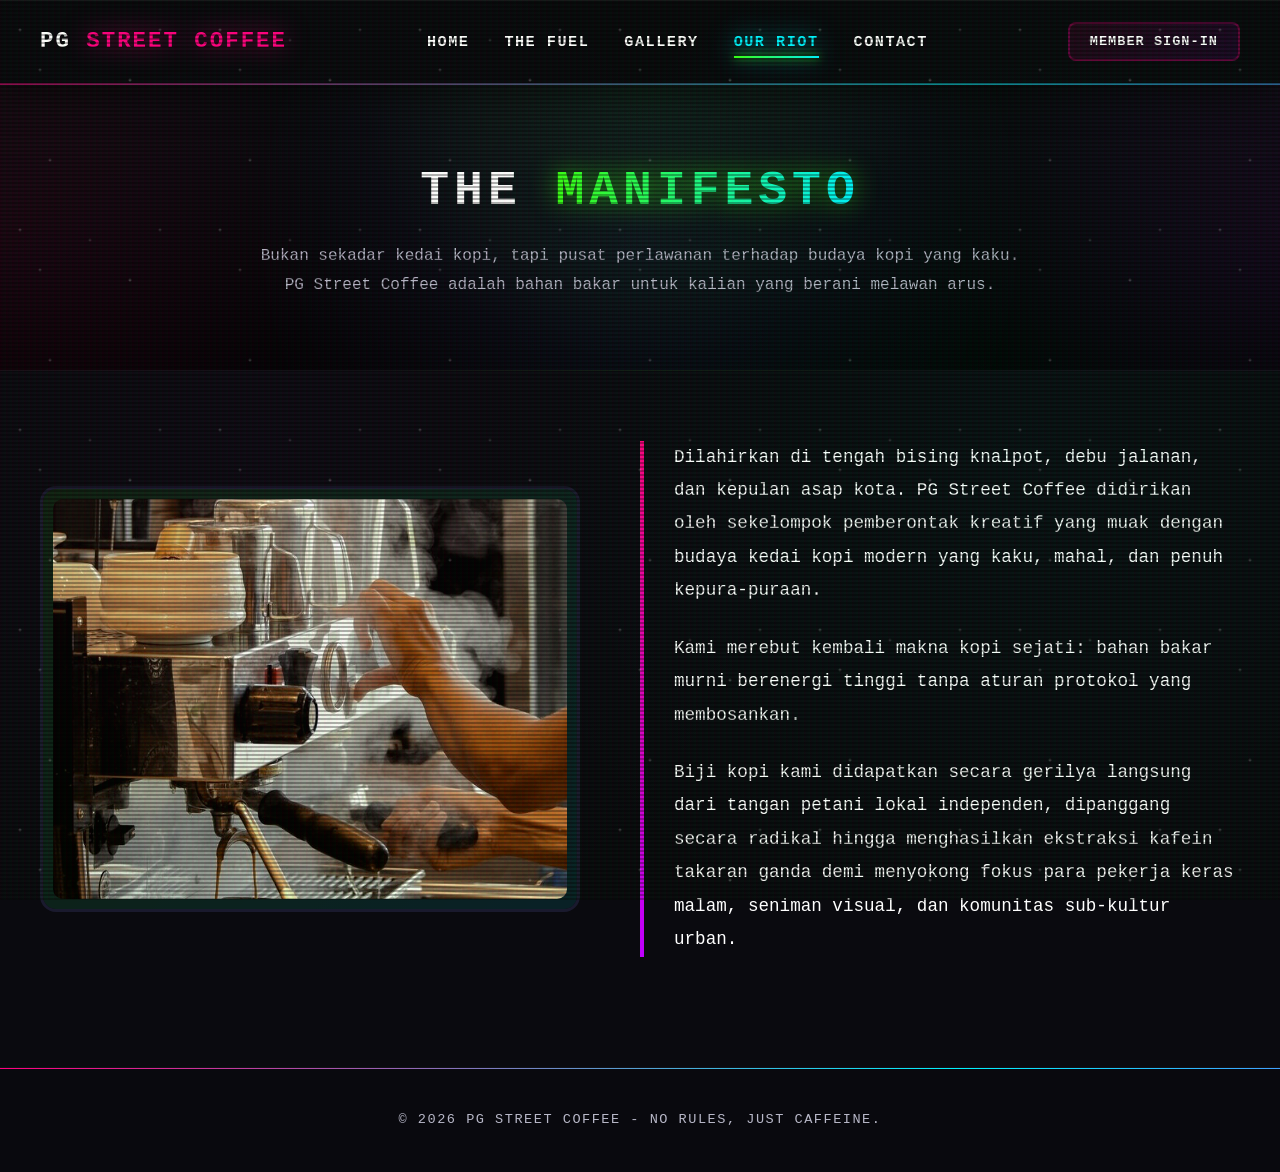
==== commit 3c1c88e5: "Perbaikan semua file" ====
--- a/about.html
+++ b/about.html
@@ -21,13 +21,11 @@
             <li class="auth-only hidden"><a href="profile.html">PROFILE</a></li>
         </ul>
         <div class="nav-actions">
-
             <a href="#" id="cart-trigger" class="cart-punk-link auth-only">
                 <span class="cart-punk-icon">🛒</span>
                 <span id="cart-count" class="cart-punk-badge">0</span>
             </a>
-
-            <button class="btn-nav" id="auth-trigger">MEMBER SIGN-IN</button>
+            <button id="auth-trigger" class="btn-nav">MEMBER SIGN-IN</button>
         </div>
     </nav>
 
@@ -37,51 +35,34 @@
     </header>
 
     <main class="about-container">
-        
         <div class="about-hero-wrapper">
-            
             <div class="about-img-box">
                 <img src="image/about.jpg" alt="PG Street Crew Markas" class="about-display-img">
             </div>
-
             <div class="about-text-box">
                 <div class="manifesto-box">
-                    <p>
-                        Dilahirkan di tengah bising knalpot, debu jalanan, dan kepulan asap kota. 
-                        PG Street Coffee didirikan oleh sekelompok pemberontak kreatif yang muak 
-                        dengan budaya kedai kopi modern yang kaku, mahal, dan penuh kepura-puraan.
-                    </p>
+                    <p>Dilahirkan di tengah bising knalpot, debu jalanan, dan kepulan asap kota. PG Street Coffee didirikan oleh sekelompok pemberontak kreatif yang muak dengan budaya kedai kopi modern yang kaku, mahal, dan penuh kepura-puraan.</p>
                     <br>
-                    <p>
-                        Kami merebut kembali makna kopi sejati: bahan bakar murni berenergi tinggi 
-                        tanpa aturan protokol yang membosankan.
-                    </p>
+                    <p>Kami merebut kembali makna kopi sejati: bahan bakar murni berenergi tinggi tanpa aturan protokol yang membosankan.</p>
                     <br>
-                    <p>
-                        Biji kopi kami didapatkan secara gerilya langsung dari tangan petani lokal 
-                        independen, dipanggang secara radikal hingga menghasilkan ekstraksi kafein 
-                        takaran ganda demi menyokong fokus para pekerja keras malam, seniman visual, 
-                        dan komunitas sub-kultur urban.
-                    </p>
+                    <p>Biji kopi kami didapatkan secara gerilya langsung dari tangan petani lokal independen, dipanggang secara radikal hingga menghasilkan ekstraksi kafein takaran ganda demi menyokong fokus para pekerja keras malam, seniman visual, dan komunitas sub-kultur urban.</p>
                 </div>
             </div>
-
         </div>
-
     </main>
 
+    <!-- AUTH MODAL -->
     <div class="auth-modal" id="auth-modal">
         <div class="modal-box">
             <button class="close-btn" id="close-auth">&times;</button>
-            
             <div id="login-form-wrapper">
                 <h2 class="modal-title">SQUAD <span>SIGN-IN</span></h2>
                 <form id="login-form">
-                    <div class="input-group" style="margin-bottom: 15px;">
+                    <div class="input-group">
                         <label>SQUAD EMAIL</label>
                         <input type="email" required placeholder="rebel@cyber.com">
                     </div>
-                    <div class="input-group" style="margin-bottom: 25px;">
+                    <div class="input-group">
                         <label>PASSWORD SECURITY</label>
                         <input type="password" required placeholder="••••••••">
                     </div>
@@ -89,19 +70,18 @@
                 </form>
                 <p class="switch-text">Belum terdaftar? <a href="#" id="to-register">Buat ID Rebel Baru</a></p>
             </div>
-
             <div id="register-form-wrapper" class="hidden">
                 <h2 class="modal-title">CREATE <span>REBEL ID</span></h2>
                 <form id="register-form">
-                    <div class="input-group" style="margin-bottom: 15px;">
+                    <div class="input-group">
                         <label>NAMA ALIAS (NICKNAME)</label>
                         <input type="text" required placeholder="X-Graffiti-X">
                     </div>
-                    <div class="input-group" style="margin-bottom: 15px;">
+                    <div class="input-group">
                         <label>SQUAD EMAIL</label>
                         <input type="email" required placeholder="rebel@cyber.com">
                     </div>
-                    <div class="input-group" style="margin-bottom: 25px;">
+                    <div class="input-group">
                         <label>PASSWORD SECURITY</label>
                         <input type="password" required placeholder="••••••••">
                     </div>
@@ -112,71 +92,68 @@
         </div>
     </div>
 
+    <!-- CART MODAL -->
     <div class="auth-modal" id="cart-modal">
         <div class="modal-box" style="border-color: #ff007f; box-shadow: 10px 10px 0px #39ff14;">
             <button class="close-btn" id="close-cart">&times;</button>
-            <h2 class="modal-title" style="margin-bottom: 20px;">YOUR <span>ORDERS</span></h2>
-            
-            <div id="cart-items-container" style="max-height: 240px; overflow-y: auto; margin-bottom: 20px;">
-                </div>
-
+            <h2 class="modal-title">YOUR <span>ORDERS</span></h2>
+            <div id="cart-items-container" style="max-height: 240px; overflow-y: auto; margin-bottom: 20px;"></div>
             <div style="display: flex; justify-content: space-between; border-top: 2px dashed #222; padding-top: 15px; margin-bottom: 25px; font-size: 1.2rem;">
                 <span>TOTAL BELANJA:</span>
                 <span id="cart-total-price" style="color: #39ff14;">IDR 0K</span>
             </div>
-
             <button id="btn-next-checkout" class="btn-punk btn-block">LANJUT KE PEMBAYARAN</button>
         </div>
     </div>
 
+    <!-- CHECKOUT MODAL -->
     <div class="auth-modal" id="checkout-modal">
         <div class="modal-box" style="border-color: #39ff14; box-shadow: 10px 10px 0px #ff007f;">
             <button class="close-btn" id="close-checkout">&times;</button>
-            <h2 class="modal-title" style="margin-bottom: 25px;">PILIH <span>PAYMENT</span></h2>
-            
+            <h2 class="modal-title">PILIH <span>PAYMENT</span></h2>
             <div style="margin-bottom: 30px;">
                 <div class="method-group-punk">
                     <label class="method-option">
                         <input type="radio" name="punk-pay" value="qris" checked>
                         <div class="method-card">
-                            <span class="method-icon" style="font-size: 1.2rem;">� QR</span>
+                            <span class="method-icon">📱 QR</span>
                             <div class="method-text">
-                                <h4 style="font-size: 0.9rem;">QRIS</h4>
-                                <p style="font-size: 0.7rem;">Pindai QR untuk pembayaran cepat.</p>
+                                <h4>QRIS</h4>
+                                <p>Pindai QR untuk pembayaran cepat.</p>
                             </div>
                         </div>
                     </label>
                     <label class="method-option">
                         <input type="radio" name="punk-pay" value="bank">
                         <div class="method-card">
-                            <span class="method-icon" style="font-size: 1.2rem;">🏦</span>
+                            <span class="method-icon">🏦</span>
                             <div class="method-text">
-                                <h4 style="font-size: 0.9rem;">TRANSFER BANK</h4>
-                                <p style="font-size: 0.7rem;">Instruksi transfer dan nomor rekening akan ditampilkan.</p>
+                                <h4>TRANSFER BANK</h4>
+                                <p>Instruksi transfer dan nomor rekening akan ditampilkan.</p>
                             </div>
                         </div>
                     </label>
                     <label class="method-option">
                         <input type="radio" name="punk-pay" value="cod">
                         <div class="method-card">
-                            <span class="method-icon" style="font-size: 1.2rem;">💵</span>
+                            <span class="method-icon">💵</span>
                             <div class="method-text">
-                                <h4 style="font-size: 0.9rem;">CASH ON DELIVERY</h4>
-                                <p style="font-size: 0.7rem;">Bayar tunai di tempat kurir.</p>
+                                <h4>CASH ON DELIVERY</h4>
+                                <p>Bayar tunai di tempat kurir.</p>
                             </div>
                         </div>
                     </label>
                 </div>
             </div>
-
             <button id="btn-checkout-punk" class="btn-punk btn-block" style="background-color: #39ff14; color: #000; border-color: #ff007f;">KONFIRMASI & BAYAR</button>
         </div>
     </div>
 
     <footer>
-        &copy; 2026 PG STREET COFFEE. REBEL AGAINST THE MACHINE.
+        <p>&copy; 2026 PG STREET COFFEE - NO RULES, JUST CAFFEINE.</p>
     </footer>
 
+    <div id="toast-container" class="toast-container"></div>
     <script src="main.js"></script>
 </body>
 </html>
--- a/style.css
+++ b/style.css
@@ -2,17 +2,24 @@
    1. GLOBAL SYSTEM DEFINITIONS & PREMIUM EFFECT RESET
    ========================================================================== */
 :root {
-    --bg-dark: #030303;
-    --bg-card: rgba(8, 8, 8, 0.78);
+    --bg-dark: #0a0a0f;
+    --bg-card: rgba(12, 12, 20, 0.85);
     --neon-green: #39ff14;
     --neon-pink: #ff007f;
     --neon-cyan: #00f2fe;
     --neon-yellow: #f7ff00;
+    --neon-purple: #bf00ff;
+    --neon-orange: #ff6a00;
+    --neon-red: #ff0040;
+    --neon-blue: #0066ff;
     --text-light: #ffffff;
-    --text-muted: #a3a3a3;
-    --border-dark: #111111;
+    --text-muted: #b8b8c8;
+    --border-dark: #1a1a2e;
     --cyber-glow-green: drop-shadow(0 0 13px rgba(57, 255, 20, 0.65));
     --cyber-glow-pink: drop-shadow(0 0 13px rgba(255, 0, 127, 0.65));
+    --cyber-glow-cyan: drop-shadow(0 0 13px rgba(0, 242, 254, 0.65));
+    --cyber-glow-purple: drop-shadow(0 0 13px rgba(191, 0, 255, 0.65));
+    --cyber-glow-yellow: drop-shadow(0 0 13px rgba(247, 255, 0, 0.65));
 }
 
 * {
@@ -36,10 +43,42 @@
     display: block;
     position: fixed;
     top: 0; left: 0; bottom: 0; right: 0;
-    background: linear-gradient(rgba(18, 16, 16, 0) 50%, rgba(0, 0, 0, 0.25) 50%), linear-gradient(90deg, rgba(255, 0, 0, 0.03), rgba(0, 255, 0, 0.01), rgba(0, 255, 0, 0.03));
+    background: 
+        linear-gradient(rgba(18, 16, 16, 0) 50%, rgba(0, 0, 0, 0.3) 50%),
+        linear-gradient(90deg, rgba(255, 0, 0, 0.03), rgba(0, 255, 0, 0.02), rgba(0, 255, 0, 0.03)),
+        radial-gradient(circle at 20% 50%, rgba(191, 0, 255, 0.03), transparent 50%),
+        radial-gradient(circle at 80% 50%, rgba(0, 242, 254, 0.03), transparent 50%);
     z-index: 99999;
-    background-size: 100% 4px, 6px 100%;
+    background-size: 100% 4px, 6px 100%, 100% 100%, 100% 100%;
     pointer-events: none;
+}
+
+/* Efek Partikel Bintang Animasi */
+body::after {
+    content: '';
+    position: fixed;
+    top: 0;
+    left: 0;
+    width: 100%;
+    height: 100%;
+    background-image: 
+        radial-gradient(2px 2px at 20px 30px, #eee, transparent),
+        radial-gradient(2px 2px at 40px 70px, rgba(255,255,255,0.8), transparent),
+        radial-gradient(2px 2px at 50px 160px, #ddd, transparent),
+        radial-gradient(2px 2px at 90px 40px, rgba(255,255,255,0.6), transparent),
+        radial-gradient(2px 2px at 130px 80px, #fff, transparent),
+        radial-gradient(2px 2px at 160px 30px, rgba(255,255,255,0.7), transparent);
+    background-size: 200px 200px;
+    background-repeat: repeat;
+    opacity: 0.3;
+    pointer-events: none;
+    z-index: 99998;
+    animation: twinkle 4s ease-in-out infinite alternate;
+}
+
+@keyframes twinkle {
+    0% { opacity: 0.2; }
+    100% { opacity: 0.5; }
 }
 
 /* Kustomisasi Scrollbar Mewah Menyala */
@@ -47,73 +86,119 @@
     width: 10px;
 }
 ::-webkit-scrollbar-track {
-    background: #000;
+    background: #0a0a0f;
+    border-left: 1px solid var(--border-dark);
 }
 ::-webkit-scrollbar-thumb {
-    background: var(--border-dark);
-    border: 2px solid var(--neon-pink);
-    box-shadow: inset 0 0 5px var(--neon-pink);
+    background: linear-gradient(180deg, var(--neon-pink), var(--neon-purple), var(--neon-cyan));
+    border-radius: 5px;
+    box-shadow: 0 0 15px rgba(255, 0, 127, 0.3);
 }
 ::-webkit-scrollbar-thumb:hover {
-    background: var(--neon-pink);
-    box-shadow: 0 0 10px var(--neon-pink);
+    background: linear-gradient(180deg, var(--neon-green), var(--neon-cyan), var(--neon-pink));
+    box-shadow: 0 0 25px rgba(57, 255, 20, 0.4);
 }
 
 /* ==========================================================================
    2. GLOBAL UTILITY BUTTONS (PREMIUM GLITCH & NEON EFFECT)
    ========================================================================== */
 .btn-punk {
-    background: linear-gradient(135deg, rgba(57,255,20,0.95), rgba(255,0,127,0.85));
+    background: linear-gradient(135deg, var(--neon-green), var(--neon-cyan), var(--neon-purple));
+    background-size: 300% 300%;
     color: var(--bg-dark);
-    border: 1px solid rgba(255,255,255,0.12);
+    border: none;
     padding: 14px 28px;
     font-size: 0.95rem;
     font-weight: 900;
     letter-spacing: 2px;
     cursor: pointer;
     position: relative;
-    transition: 0.25s ease;
+    transition: 0.3s ease;
     text-transform: uppercase;
     display: inline-block;
     text-decoration: none;
     text-align: center;
-    box-shadow: 0 0 16px rgba(255, 0, 127, 0.2), inset 0 0 8px rgba(57, 255, 20, 0.2);
+    border-radius: 8px;
+    animation: gradientShift 4s ease-in-out infinite;
+    box-shadow: 0 0 20px rgba(255, 0, 127, 0.2);
+}
+
+@keyframes gradientShift {
+    0%, 100% { background-position: 0% 50%; }
+    50% { background-position: 100% 50%; }
+}
+
+.btn-punk::before {
+    content: '';
+    position: absolute;
+    inset: -3px;
+    border-radius: 10px;
+    background: linear-gradient(135deg, var(--neon-pink), var(--neon-cyan), var(--neon-purple), var(--neon-green));
+    background-size: 300% 300%;
+    z-index: -1;
+    animation: gradientShift 3s ease-in-out infinite;
+    filter: blur(8px);
+    opacity: 0.6;
 }
 
 .btn-punk:hover {
-    background: linear-gradient(135deg, rgba(255,0,127,0.95), rgba(0,255,254,0.9));
-    color: #000;
-    box-shadow: 0 0 30px rgba(255, 0, 127, 0.35), 0 0 18px rgba(0, 255, 254, 0.35);
-    transform: translateY(-2px);
+    transform: translateY(-3px) scale(1.02);
+    box-shadow: 0 0 40px rgba(255, 0, 127, 0.4), 0 0 60px rgba(0, 242, 254, 0.2);
 }
 
 .btn-punk-outline {
     background-color: transparent;
     color: var(--text-light);
-    border: 2px solid rgba(255,255,255,0.12);
+    border: 2px solid rgba(255,255,255,0.15);
     padding: 14px 28px;
     font-size: 0.95rem;
     font-weight: 900;
     letter-spacing: 2px;
     cursor: pointer;
-    transition: 0.25s ease;
+    transition: 0.3s ease;
     text-transform: uppercase;
     display: inline-block;
     text-decoration: none;
     text-align: center;
-    box-shadow: inset 0 0 8px rgba(255,255,255,0.05);
+    border-radius: 8px;
+    position: relative;
+    overflow: hidden;
+}
+
+.btn-punk-outline::before {
+    content: '';
+    position: absolute;
+    top: 0;
+    left: -100%;
+    width: 100%;
+    height: 100%;
+    background: linear-gradient(90deg, transparent, rgba(57, 255, 20, 0.1), transparent);
+    transition: 0.5s ease;
+}
+
+.btn-punk-outline:hover::before {
+    left: 100%;
 }
 
 .btn-punk-outline:hover {
     border-color: var(--neon-cyan);
     color: var(--neon-cyan);
-    box-shadow: 0 0 22px rgba(0, 242, 254, 0.35), -4px 4px 0px rgba(255, 0, 127, 0.12);
+    box-shadow: 0 0 30px rgba(0, 242, 254, 0.2), inset 0 0 20px rgba(0, 242, 254, 0.05);
     transform: translateY(-2px);
 }
 
 .btn-block {
     width: 100%;
     display: block;
+}
+
+.btn-punk-outline.small {
+    padding: 8px 16px;
+    font-size: 0.75rem;
+}
+
+.btn-punk-outline.small:hover {
+    transform: translateY(-1px);
 }
 
 /* ==========================================================================
@@ -123,24 +208,37 @@
     display: flex;
     justify-content: space-between;
     align-items: center;
-    background-color: rgba(0, 0, 0, 0.75);
-    backdrop-filter: blur(15px); /* Efek Kaca Transparan Mewah */
-    -webkit-backdrop-filter: blur(15px);
+    background: rgba(10, 10, 15, 0.85);
+    backdrop-filter: blur(20px);
+    -webkit-backdrop-filter: blur(20px);
     border-bottom: 2px solid rgba(255, 255, 255, 0.05);
-    box-shadow: 0 4px 30px rgba(0, 0, 0, 0.5), 0 1px 0 var(--border-dark);
+    box-shadow: 0 4px 40px rgba(0, 0, 0, 0.6), inset 0 1px 0 rgba(255,255,255,0.05);
     padding: 22px 40px;
     position: sticky;
     top: 0;
     z-index: 999;
 }
 
-/* Efek Animasi Denyut Lampu Neon Logo */
+.navbar::after {
+    content: '';
+    position: absolute;
+    bottom: -2px;
+    left: 0;
+    width: 100%;
+    height: 2px;
+    background: linear-gradient(90deg, var(--neon-pink), var(--neon-cyan), var(--neon-purple), var(--neon-green), var(--neon-pink));
+    background-size: 300% 100%;
+    animation: gradientShift 3s ease-in-out infinite;
+    opacity: 0.5;
+}
+
 .nav-logo {
     font-size: 1.4rem;
     font-weight: 900;
     letter-spacing: 2px;
     color: var(--text-light);
     animation: neonPulse 2s infinite alternate;
+    position: relative;
 }
 
 .nav-logo span {
@@ -150,7 +248,7 @@
 
 @keyframes neonPulse {
     0%, 100% { text-shadow: 0 0 2px rgba(255,255,255,0.3); }
-    50% { text-shadow: 0 0 8px rgba(255, 255, 255, 0.6); }
+    50% { text-shadow: 0 0 8px rgba(255, 255, 255, 0.6), 0 0 20px rgba(255, 0, 127, 0.2); }
 }
 
 .nav-links {
@@ -166,29 +264,32 @@
     font-weight: bold;
     letter-spacing: 1.5px;
     position: relative;
-    transition: 0.2s ease;
+    transition: 0.3s ease;
+    padding: 5px 0;
+}
+
+.nav-links a::before {
+    content: '';
+    position: absolute;
+    bottom: -2px;
+    left: 0;
+    width: 0;
+    height: 2px;
+    background: linear-gradient(90deg, var(--neon-green), var(--neon-cyan));
+    transition: 0.3s ease;
+    box-shadow: 0 0 10px var(--neon-green);
+}
+
+.nav-links a:hover::before,
+.nav-links a.active-page::before {
+    width: 100%;
 }
 
 .nav-links a:hover,
 .nav-links a.active-page {
-    color: var(--neon-green);
-    filter: var(--cyber-glow-green);
-}
-
-.nav-links a::after {
-    content: '';
-    position: absolute;
-    width: 0;
-    height: 2px;
-    bottom: -6px;
-    left: 0;
-    background-color: var(--neon-green);
-    transition: width 0.2s ease;
-}
-
-.nav-links a:hover::after,
-.nav-links a.active-page::after {
-    width: 100%;
+    color: var(--neon-cyan);
+    filter: var(--cyber-glow-cyan);
+    text-shadow: 0 0 20px rgba(0, 242, 254, 0.2);
 }
 
 .nav-actions {
@@ -202,48 +303,78 @@
     position: relative;
     display: flex;
     align-items: center;
-    transition: transform 0.2s ease;
+    transition: 0.3s ease;
 }
 
 .cart-punk-link:hover {
-    transform: scale(1.15);
+    transform: scale(1.15) rotate(-5deg);
 }
 
 .cart-punk-icon {
     font-size: 1.5rem;
-    filter: drop-shadow(0 0 4px #fff);
+    filter: drop-shadow(0 0 8px rgba(255,255,255,0.2));
+    transition: 0.3s ease;
+}
+
+.cart-punk-link:hover .cart-punk-icon {
+    filter: drop-shadow(0 0 20px var(--neon-pink));
 }
 
 .cart-punk-badge {
     position: absolute;
     top: -10px;
     right: -12px;
-    background-color: var(--neon-pink);
+    background: linear-gradient(135deg, var(--neon-pink), var(--neon-purple));
     color: #000;
     font-size: 0.75rem;
     font-weight: bold;
     padding: 3px 7px;
-    box-shadow: 0 0 12px var(--neon-pink);
-    border-radius: 2px;
+    border-radius: 50%;
+    box-shadow: 0 0 20px rgba(255, 0, 127, 0.4);
+    animation: badgePulse 2s ease-in-out infinite;
+}
+
+@keyframes badgePulse {
+    0%, 100% { box-shadow: 0 0 20px rgba(255, 0, 127, 0.4); }
+    50% { box-shadow: 0 0 40px rgba(255, 0, 127, 0.8), 0 0 60px rgba(191, 0, 255, 0.4); }
 }
 
 .btn-nav {
-    background: none;
-    border: 2px solid rgba(255,255,255,0.2);
+    background: linear-gradient(135deg, rgba(255, 0, 127, 0.1), rgba(191, 0, 255, 0.1));
+    border: 2px solid rgba(255, 0, 127, 0.3);
     color: var(--text-light);
     padding: 10px 20px;
     cursor: pointer;
     font-weight: bold;
     font-size: 0.85rem;
     letter-spacing: 1px;
-    transition: 0.2s ease;
+    transition: 0.3s ease;
+    border-radius: 8px;
+    position: relative;
+    overflow: hidden;
+}
+
+.btn-nav::before {
+    content: '';
+    position: absolute;
+    top: 0;
+    left: -100%;
+    width: 100%;
+    height: 100%;
+    background: linear-gradient(90deg, transparent, rgba(255, 0, 127, 0.2), transparent);
+    transition: 0.5s ease;
+}
+
+.btn-nav:hover::before {
+    left: 100%;
 }
 
 .btn-nav:hover {
     color: #000;
     border-color: var(--neon-green);
-    background-color: var(--neon-green);
-    box-shadow: 0 0 15px rgba(57, 255, 20, 0.4);
+    background: linear-gradient(135deg, var(--neon-green), var(--neon-cyan));
+    box-shadow: 0 0 30px rgba(57, 255, 20, 0.3);
+    transform: translateY(-2px);
 }
 
 .hamburger {
@@ -253,6 +384,16 @@
     color: var(--text-light);
     font-size: 1.8rem;
     cursor: pointer;
+    transition: 0.3s ease;
+}
+
+.hamburger:hover {
+    color: var(--neon-pink);
+    transform: rotate(90deg);
+}
+
+.auth-only.hidden {
+    display: none !important;
 }
 
 /* ==========================================================================
@@ -266,13 +407,39 @@
     text-align: center;
     padding: 60px 20px;
     background:
-        radial-gradient(circle at center, rgba(0,0,0,0.35), rgba(0,0,0,0.85) 65%),
-        linear-gradient(180deg, rgba(57,255,20,0.08), rgba(255,0,127,0.1)),
+        radial-gradient(circle at center, rgba(0,0,0,0.3), rgba(0,0,0,0.85) 65%),
+        radial-gradient(circle at 20% 50%, rgba(191, 0, 255, 0.15), transparent 50%),
+        radial-gradient(circle at 80% 50%, rgba(0, 242, 254, 0.15), transparent 50%),
+        linear-gradient(180deg, rgba(57,255,20,0.05), rgba(255,0,127,0.05)),
         url('image/hero.jpg');
     background-size: cover;
     background-position: center;
     background-repeat: no-repeat;
     border-bottom: 2px dashed var(--border-dark);
+    position: relative;
+    overflow: hidden;
+}
+
+.hero::before {
+    content: '';
+    position: absolute;
+    top: -50%;
+    left: -50%;
+    width: 200%;
+    height: 200%;
+    background: conic-gradient(from 0deg at 50% 50%, transparent, rgba(57, 255, 20, 0.03), transparent, rgba(255, 0, 127, 0.03), transparent);
+    animation: rotate 20s linear infinite;
+    pointer-events: none;
+}
+
+@keyframes rotate {
+    from { transform: rotate(0deg); }
+    to { transform: rotate(360deg); }
+}
+
+.hero-content {
+    position: relative;
+    z-index: 1;
 }
 
 .brand-logo {
@@ -281,6 +448,7 @@
     margin-bottom: 15px;
     text-transform: uppercase;
     font-weight: 900;
+    position: relative;
 }
 
 .brand-logo span {
@@ -289,20 +457,24 @@
     animation: glitchText 3s infinite alternate;
 }
 
-/* Efek Mewah: Teks Glitch Flicker Acak */
 @keyframes glitchText {
-    0%, 95%, 100% { text-shadow: 0 0 8px rgba(57, 255, 20, 0.6); }
-    96% { text-shadow: -4px 0 var(--neon-pink), 4px 0 var(--neon-cyan); opacity: 0.9; }
-    98% { text-shadow: 4px 0 var(--neon-pink), -4px 0 var(--neon-cyan); opacity: 0.8; }
+    0%, 95%, 100% { text-shadow: 0 0 8px rgba(57, 255, 20, 0.6), 0 0 20px rgba(57, 255, 20, 0.2); }
+    96% { text-shadow: -4px 0 var(--neon-pink), 4px 0 var(--neon-cyan), 0 0 30px rgba(255, 0, 127, 0.5); opacity: 0.9; }
+    98% { text-shadow: 4px 0 var(--neon-pink), -4px 0 var(--neon-cyan), 0 0 30px rgba(0, 242, 254, 0.5); opacity: 0.8; }
 }
 
 .tagline {
     font-size: 1.3rem;
-    color: var(--neon-pink);
+    background: linear-gradient(90deg, var(--neon-pink), var(--neon-purple), var(--neon-cyan), var(--neon-green));
+    background-size: 300% 100%;
+    -webkit-background-clip: text;
+    -webkit-text-fill-color: transparent;
+    background-clip: text;
     letter-spacing: 5px;
     margin-bottom: 35px;
     font-weight: bold;
-    text-shadow: 0 0 5px rgba(255, 0, 127, 0.3);
+    animation: gradientShift 3s ease-in-out infinite;
+    text-shadow: none;
 }
 
 .sub-tagline {
@@ -313,12 +485,14 @@
     max-width: 750px;
     margin-left: auto;
     margin-right: auto;
+    text-shadow: 0 0 20px rgba(0,0,0,0.5);
 }
 
 .hero-buttons {
     display: flex;
     justify-content: center;
     gap: 25px;
+    flex-wrap: wrap;
 }
 
 /* Highlight section info */
@@ -326,6 +500,19 @@
     padding: 100px 40px;
     max-width: 1250px;
     margin: 0 auto;
+    position: relative;
+}
+
+.highlight-section::before {
+    content: '';
+    position: absolute;
+    top: 0;
+    left: 0;
+    right: 0;
+    bottom: 0;
+    background: radial-gradient(circle at 30% 50%, rgba(191, 0, 255, 0.05), transparent 50%),
+                radial-gradient(circle at 70% 50%, rgba(0, 242, 254, 0.05), transparent 50%);
+    pointer-events: none;
 }
 
 .section-title {
@@ -333,10 +520,14 @@
     letter-spacing: 4px;
     margin-bottom: 60px;
     text-align: center;
+    position: relative;
 }
 
 .section-title span {
-    color: var(--neon-pink);
+    background: linear-gradient(90deg, var(--neon-pink), var(--neon-purple));
+    -webkit-background-clip: text;
+    -webkit-text-fill-color: transparent;
+    background-clip: text;
     filter: var(--cyber-glow-pink);
 }
 
@@ -344,26 +535,68 @@
     display: grid;
     grid-template-columns: repeat(auto-fit, minmax(300px, 1fr));
     gap: 35px;
+    position: relative;
+    z-index: 1;
 }
 
 .highlight-card {
-    background-color: rgba(10, 10, 10, 0.6);
+    background: rgba(10, 10, 15, 0.7);
     border: 2px solid var(--border-dark);
     padding: 35px;
     position: relative;
-    transition: 0.3s cubic-bezier(0.25, 0.8, 0.25, 1);
-    backdrop-filter: blur(5px);
-}
-
-/* Efek Mewah: Sisi Garis Menyala Mengitari Kartu Saat Hover */
+    transition: 0.4s cubic-bezier(0.25, 0.8, 0.25, 1);
+    backdrop-filter: blur(10px);
+    border-radius: 16px;
+    overflow: hidden;
+}
+
+.highlight-card::before {
+    content: '';
+    position: absolute;
+    top: 0;
+    left: 0;
+    right: 0;
+    bottom: 0;
+    background: linear-gradient(135deg, rgba(57, 255, 20, 0.05), rgba(255, 0, 127, 0.05));
+    opacity: 0;
+    transition: 0.4s ease;
+}
+
+.highlight-card:hover::before {
+    opacity: 1;
+}
+
+.highlight-card::after {
+    content: '';
+    position: absolute;
+    top: -2px;
+    left: -2px;
+    right: -2px;
+    bottom: -2px;
+    background: linear-gradient(135deg, var(--neon-green), var(--neon-cyan), var(--neon-purple), var(--neon-pink));
+    background-size: 300% 300%;
+    z-index: -1;
+    border-radius: 18px;
+    animation: gradientShift 4s ease-in-out infinite;
+    opacity: 0;
+    transition: 0.4s ease;
+}
+
+.highlight-card:hover::after {
+    opacity: 0.5;
+}
+
 .highlight-card:hover {
-    border-color: var(--neon-green);
-    box-shadow: 0 10px 25px rgba(57, 255, 20, 0.15);
-    transform: translateY(-8px);
+    transform: translateY(-10px) scale(1.02);
+    border-color: transparent;
+    box-shadow: 0 20px 40px rgba(0, 0, 0, 0.4);
 }
 
 .card-tag {
-    color: var(--neon-pink);
+    background: linear-gradient(90deg, var(--neon-pink), var(--neon-purple));
+    -webkit-background-clip: text;
+    -webkit-text-fill-color: transparent;
+    background-clip: text;
     font-size: 0.8rem;
     font-weight: bold;
     display: block;
@@ -375,6 +608,7 @@
     font-size: 1.35rem;
     margin-bottom: 15px;
     letter-spacing: 1px;
+    color: var(--text-light);
 }
 
 .highlight-card p {
@@ -389,10 +623,12 @@
 .page-header {
     text-align: center;
     padding: 70px 20px;
-    background: radial-gradient(circle at top, rgba(57, 255, 20, 0.08), transparent 40%),
-                radial-gradient(circle at left, rgba(255, 0, 127, 0.08), transparent 25%),
-                linear-gradient(to bottom, #07070a, #010101);
-    border-bottom: 1px solid rgba(255, 255, 255, 0.08);
+    background: 
+        radial-gradient(circle at top, rgba(57, 255, 20, 0.08), transparent 40%),
+        radial-gradient(circle at left, rgba(255, 0, 127, 0.08), transparent 25%),
+        radial-gradient(circle at right, rgba(191, 0, 255, 0.08), transparent 25%),
+        linear-gradient(to bottom, #0a0a0f, #010101);
+    border-bottom: 1px solid rgba(255, 255, 255, 0.05);
     position: relative;
     overflow: hidden;
 }
@@ -400,13 +636,15 @@
 .page-header::before {
     content: '';
     position: absolute;
-    top: 0; left: 50%;
-    transform: translateX(-50%);
-    width: 120%;
-    height: 120%;
-    background: radial-gradient(circle, rgba(0, 242, 254, 0.12), transparent 40%);
+    top: -50%;
+    left: -50%;
+    width: 200%;
+    height: 200%;
+    background: 
+        radial-gradient(circle, rgba(0, 242, 254, 0.05), transparent 30%),
+        radial-gradient(circle, rgba(191, 0, 255, 0.05), transparent 30%);
+    animation: rotate 30s linear infinite;
     pointer-events: none;
-    opacity: 0.55;
 }
 
 .page-header > * {
@@ -423,7 +661,10 @@
 }
 
 .page-title span {
-    color: var(--neon-green);
+    background: linear-gradient(90deg, var(--neon-green), var(--neon-cyan));
+    -webkit-background-clip: text;
+    -webkit-text-fill-color: transparent;
+    background-clip: text;
     filter: var(--cyber-glow-green);
 }
 
@@ -433,10 +674,6 @@
     color: var(--text-muted);
     font-size: 1rem;
     line-height: 1.8;
-}
-
-.auth-only.hidden {
-    display: none !important;
 }
 
 /* ==========================================================================
@@ -455,37 +692,44 @@
     align-items: start;
 }
 
-/* Kategori Sebagai Sticky Sidebar */
 .menu-sidebar {
-    background-color: rgba(8, 8, 10, 0.85);
-    backdrop-filter: blur(12px);
-    border: 1px solid rgba(255, 255, 255, 0.08);
+    background: rgba(10, 10, 15, 0.85);
+    backdrop-filter: blur(20px);
+    border: 1px solid rgba(255, 255, 255, 0.05);
     padding: 28px 20px;
     position: sticky;
     top: 110px;
     border-radius: 18px;
-    box-shadow: inset 0 0 20px rgba(57, 255, 20, 0.06), 0 15px 25px rgba(0, 0, 0, 0.35);
+    box-shadow: 0 15px 40px rgba(0, 0, 0, 0.4), inset 0 1px 0 rgba(255,255,255,0.05);
     z-index: 10;
+    overflow: hidden;
 }
 
 .menu-sidebar::before {
     content: '';
     position: absolute;
-    top: -6px; left: -6px;
-    right: -6px; bottom: -6px;
+    top: -2px;
+    left: -2px;
+    right: -2px;
+    bottom: -2px;
+    background: linear-gradient(135deg, var(--neon-green), var(--neon-cyan), var(--neon-purple), var(--neon-pink));
+    background-size: 300% 300%;
+    z-index: -1;
     border-radius: 20px;
-    background: linear-gradient(135deg, rgba(57, 255, 20, 0.12), rgba(255, 0, 127, 0.12));
-    z-index: -1;
+    animation: gradientShift 4s ease-in-out infinite;
+    opacity: 0.3;
 }
 
 .sidebar-title {
     font-size: 1.1rem;
-    color: var(--neon-pink);
+    background: linear-gradient(90deg, var(--neon-pink), var(--neon-purple));
+    -webkit-background-clip: text;
+    -webkit-text-fill-color: transparent;
+    background-clip: text;
     letter-spacing: 2px;
     margin-bottom: 25px;
-    border-bottom: 2px dashed rgba(255, 0, 127, 0.4);
+    border-bottom: 2px dashed rgba(255, 0, 127, 0.3);
     padding-bottom: 10px;
-    text-shadow: 0 0 5px var(--neon-pink);
 }
 
 .menu-sidebar .menu-tabs {
@@ -501,23 +745,28 @@
     font-size: 0.9rem;
     font-weight: bold;
     letter-spacing: 1px;
-    background-color: #08080c;
+    background: rgba(8, 8, 12, 0.5);
     color: var(--text-light);
     border: 1px solid var(--border-dark);
     cursor: pointer;
-    transition: 0.2s cubic-bezier(0.25, 0.46, 0.45, 0.94);
-}
-
-.menu-sidebar .tab-btn:hover,
+    transition: 0.3s cubic-bezier(0.25, 0.46, 0.45, 0.94);
+    border-radius: 8px;
+}
+
+.menu-sidebar .tab-btn:hover {
+    background: rgba(57, 255, 20, 0.1);
+    border-color: var(--neon-green);
+    box-shadow: 0 0 20px rgba(57, 255, 20, 0.1);
+}
+
 .menu-sidebar .tab-btn.active {
-    background-color: var(--neon-green);
-    color: #000;
-    border-color: var(--neon-green);
-    box-shadow: 5px 5px 0px var(--neon-pink);
+    background: linear-gradient(135deg, rgba(57, 255, 20, 0.2), rgba(0, 242, 254, 0.2));
+    color: var(--neon-cyan);
+    border-color: var(--neon-cyan);
+    box-shadow: 0 0 30px rgba(0, 242, 254, 0.15), inset 0 0 20px rgba(0, 242, 254, 0.05);
     transform: translateX(6px);
 }
 
-/* Grid Kanan Tempat Render Kartu Produk */
 .menu-grid {
     display: grid;
     grid-template-columns: repeat(auto-fill, minmax(290px, 1fr));
@@ -525,18 +774,37 @@
 }
 
 .menu-item-card {
-    background: linear-gradient(145deg, #09090d 0%, #040405 100%);
+    background: linear-gradient(145deg, rgba(10, 10, 15, 0.9), rgba(5, 5, 10, 0.95));
     border: 2px solid var(--border-dark);
     display: flex;
     flex-direction: column;
     position: relative;
-    transition: 0.3s cubic-bezier(0.215, 0.610, 0.355, 1);
+    transition: 0.4s cubic-bezier(0.215, 0.610, 0.355, 1);
+    border-radius: 16px;
+    overflow: hidden;
+}
+
+.menu-item-card::before {
+    content: '';
+    position: absolute;
+    inset: -2px;
+    border-radius: 18px;
+    background: linear-gradient(135deg, var(--neon-green), var(--neon-cyan), var(--neon-purple), var(--neon-pink));
+    background-size: 300% 300%;
+    z-index: -1;
+    animation: gradientShift 4s ease-in-out infinite;
+    opacity: 0;
+    transition: 0.4s ease;
+}
+
+.menu-item-card:hover::before {
+    opacity: 0.3;
 }
 
 .menu-item-card:hover {
-    border-color: var(--neon-cyan);
-    box-shadow: 0 15px 30px rgba(0, 242, 254, 0.15);
-    transform: translateY(-5px);
+    border-color: transparent;
+    box-shadow: 0 20px 40px rgba(0, 0, 0, 0.5), 0 0 40px rgba(0, 242, 254, 0.05);
+    transform: translateY(-8px);
 }
 
 .menu-img-box {
@@ -548,18 +816,14 @@
     position: relative;
 }
 
-.menu-img-box::before {
+.menu-img-box::after {
     content: '';
     position: absolute;
-    top: 0; left: 0; width: 100%; height: 100%;
-    background: rgba(0, 242, 254, 0.05);
-    z-index: 1;
-    pointer-events: none;
-    transition: 0.3s ease;
-}
-
-.menu-item-card:hover .menu-img-box::before {
-    background: transparent;
+    bottom: 0;
+    left: 0;
+    right: 0;
+    height: 50%;
+    background: linear-gradient(transparent, rgba(0,0,0,0.6));
 }
 
 .menu-img-box img {
@@ -567,11 +831,11 @@
     height: 100%;
     object-fit: cover;
     filter: grayscale(20%) contrast(110%);
-    transition: transform 0.4s cubic-bezier(0.25, 0.46, 0.45, 0.94);
+    transition: transform 0.5s cubic-bezier(0.25, 0.46, 0.45, 0.94);
 }
 
 .menu-item-card:hover .menu-img-box img {
-    transform: scale(1.08);
+    transform: scale(1.1);
     filter: grayscale(0%) contrast(100%);
 }
 
@@ -587,6 +851,10 @@
     letter-spacing: 1px;
     margin-bottom: 10px;
     color: var(--text-light);
+    background: linear-gradient(90deg, var(--neon-green), var(--neon-cyan));
+    -webkit-background-clip: text;
+    -webkit-text-fill-color: transparent;
+    background-clip: text;
 }
 
 .menu-item-desc {
@@ -609,26 +877,27 @@
     font-size: 1.15rem;
     font-weight: bold;
     color: var(--neon-green);
-    text-shadow: 0 0 5px rgba(57, 255, 20, 0.3);
+    text-shadow: 0 0 20px rgba(57, 255, 20, 0.2);
 }
 
 .btn-add-cart {
-    background: none;
-    border: 1px solid rgba(255,255,255,0.4);
+    background: rgba(255, 255, 255, 0.05);
+    border: 1px solid rgba(255,255,255,0.2);
     color: var(--text-light);
     padding: 8px 16px;
     font-size: 0.8rem;
     font-weight: bold;
     cursor: pointer;
-    transition: 0.2s ease;
+    transition: 0.3s ease;
+    border-radius: 6px;
 }
 
 .btn-add-cart:hover {
-    background-color: var(--neon-pink);
-    border-color: var(--neon-pink);
+    background: linear-gradient(135deg, var(--neon-pink), var(--neon-purple));
+    border-color: transparent;
     color: #000;
-    box-shadow: 0 0 15px rgba(255, 0, 127, 0.5), 4px 4px 0px var(--neon-green);
-    transform: translate(-2px, -2px);
+    box-shadow: 0 0 30px rgba(255, 0, 127, 0.3);
+    transform: translateY(-2px);
 }
 
 /* ==========================================================================
@@ -647,26 +916,44 @@
 }
 
 .gallery-item {
-    background-color: rgba(6, 6, 8, 0.95);
-    border: 1px solid rgba(255, 255, 255, 0.08);
+    background: rgba(10, 10, 15, 0.9);
+    border: 1px solid var(--border-dark);
     padding: 10px;
     overflow: hidden;
     border-radius: 18px;
     position: relative;
-    transition: transform 0.25s ease, box-shadow 0.25s ease;
+    transition: 0.4s ease;
+}
+
+.gallery-item::before {
+    content: '';
+    position: absolute;
+    inset: -2px;
+    border-radius: 20px;
+    background: linear-gradient(135deg, var(--neon-pink), var(--neon-purple), var(--neon-cyan));
+    background-size: 300% 300%;
+    z-index: -1;
+    animation: gradientShift 4s ease-in-out infinite;
+    opacity: 0;
+    transition: 0.4s ease;
+}
+
+.gallery-item:hover::before {
+    opacity: 0.4;
 }
 
 .gallery-item:hover {
-    border-color: var(--neon-pink);
-    box-shadow: 0 10px 20px rgba(255,0,127,0.15);
+    border-color: transparent;
+    transform: translateY(-5px);
+    box-shadow: 0 20px 40px rgba(0, 0, 0, 0.4);
 }
 
 .gallery-item img {
     width: 100%;
     height: 270px;
     object-fit: cover;
-    filter: grayscale(100%) contrast(120%);
-    transition: 0.4s ease;
+    filter: grayscale(80%) contrast(120%);
+    transition: 0.5s ease;
 }
 
 .gallery-item:hover img {
@@ -676,15 +963,20 @@
 .gallery-desc {
     margin-top: 12px;
     font-size: 0.75rem;
-    color: var(--neon-pink);
+    background: linear-gradient(90deg, var(--neon-pink), var(--neon-purple));
+    -webkit-background-clip: text;
+    -webkit-text-fill-color: transparent;
+    background-clip: text;
     letter-spacing: 1px;
     text-transform: uppercase;
+    font-weight: bold;
 }
 
 /* ==========================================================================
-   8. ABOUT MANIFESTO (CRITICAL FORCED SIDE-BY-SIDE COLUMNS)
+   8. ABOUT MANIFESTO
    ========================================================================== */
-.about-container, .contact-container {
+.about-container,
+.contact-container {
     padding: 70px 20px;
     max-width: 1240px;
     margin: 0 auto;
@@ -700,15 +992,28 @@
     width: 100%;
 }
 
-/* Kotak Gambar Kiri (Lebar 45%) */
 .about-img-box {
     flex: 0 0 45% !important;
     max-width: 45% !important;
     border: 3px solid var(--border-dark);
-    box-shadow: -10px 10px 0px var(--neon-pink);
     padding: 10px;
-    background-color: #07070a;
+    background: rgba(10, 10, 15, 0.8);
     box-sizing: border-box;
+    border-radius: 16px;
+    position: relative;
+    overflow: hidden;
+}
+
+.about-img-box::before {
+    content: '';
+    position: absolute;
+    inset: -3px;
+    border-radius: 19px;
+    background: linear-gradient(135deg, var(--neon-green), var(--neon-cyan), var(--neon-purple), var(--neon-pink));
+    background-size: 300% 300%;
+    z-index: -1;
+    animation: gradientShift 4s ease-in-out infinite;
+    opacity: 0.5;
 }
 
 .about-display-img {
@@ -717,9 +1022,9 @@
     object-fit: cover;
     filter: grayscale(25%) contrast(110%);
     display: block;
-}
-
-/* Kotak Teks Kanan (Lebar 50%) */
+    border-radius: 10px;
+}
+
 .about-text-box {
     flex: 0 0 50% !important;
     max-width: 50% !important;
@@ -730,6 +1035,19 @@
     border-left: 4px solid var(--neon-pink);
     padding-left: 30px;
     margin-bottom: 0;
+    position: relative;
+}
+
+.about-text-box .manifesto-box::before {
+    content: '';
+    position: absolute;
+    top: 0;
+    left: -4px;
+    width: 4px;
+    height: 100%;
+    background: linear-gradient(180deg, var(--neon-pink), var(--neon-purple), var(--neon-cyan), var(--neon-green));
+    animation: gradientShift 4s ease-in-out infinite;
+    background-size: 100% 300%;
 }
 
 .manifesto-box p {
@@ -738,7 +1056,9 @@
     color: var(--text-light);
 }
 
-/* Struktur Halaman Kontak */
+/* ==========================================================================
+   9. CONTACT PAGE STYLES
+   ========================================================================== */
 .contact-grid {
     display: grid;
     grid-template-columns: 1fr 1fr;
@@ -747,13 +1067,17 @@
 
 .sub-punk-title {
     font-size: 1.15rem;
-    color: var(--neon-green);
+    background: linear-gradient(90deg, var(--neon-green), var(--neon-cyan));
+    -webkit-background-clip: text;
+    -webkit-text-fill-color: transparent;
+    background-clip: text;
     letter-spacing: 2px;
     margin: 30px 0 12px 0;
     text-transform: uppercase;
 }
 
-.info-text, .jam-list {
+.info-text,
+.jam-list {
     color: var(--text-muted);
     font-size: 0.9rem;
     list-style: none;
@@ -761,6 +1085,15 @@
 
 .jam-list li {
     margin-bottom: 8px;
+    padding-left: 20px;
+    position: relative;
+}
+
+.jam-list li::before {
+    content: '▸';
+    position: absolute;
+    left: 0;
+    color: var(--neon-pink);
 }
 
 .sosmed-punk-group {
@@ -777,52 +1110,75 @@
     padding: 12px;
     border: 1px solid var(--border-dark);
     color: var(--text-light);
-    transition: 0.2s ease;
+    transition: 0.3s ease;
+    border-radius: 8px;
+    background: rgba(10, 10, 15, 0.5);
 }
 
 .btn-sosmed-punk:hover {
-    background-color: #08080c;
-    transform: translateX(4px);
-}
-
-.wa-color:hover { border-color: #25d366; color: #25d366; box-shadow: 0 0 10px rgba(37,211,102,0.2); }
-.ig-color:hover { border-color: #e1306c; color: #e1306c; box-shadow: 0 0 10px rgba(225,48,108,0.2); }
-.tt-color:hover { border-color: #00f2fe; color: #00f2fe; box-shadow: 0 0 10px rgba(0,242,254,0.2); }
+    background: rgba(255, 255, 255, 0.05);
+    transform: translateX(6px);
+    border-color: var(--neon-cyan);
+}
+
+.wa-color:hover { border-color: #25d366; color: #25d366; box-shadow: 0 0 20px rgba(37,211,102,0.2); }
+.ig-color:hover { border-color: #e1306c; color: #e1306c; box-shadow: 0 0 20px rgba(225,48,108,0.2); }
+.tt-color:hover { border-color: #00f2fe; color: #00f2fe; box-shadow: 0 0 20px rgba(0,242,254,0.2); }
 
 .maps-wrapper-punk {
     width: 100%;
     height: 190px;
     border: 2px solid var(--border-dark);
     filter: grayscale(100%) invert(92%) contrast(120%);
+    border-radius: 12px;
+    overflow: hidden;
 }
 
 .contact-form-box {
-    background-color: rgba(6, 6, 8, 0.7);
+    background: rgba(10, 10, 15, 0.7);
     border: 3px solid var(--border-dark);
     padding: 35px;
-    box-shadow: 8px 8px 0px var(--border-dark);
-    backdrop-filter: blur(5px);
+    box-shadow: 0 10px 40px rgba(0, 0, 0, 0.3);
+    backdrop-filter: blur(10px);
+    border-radius: 16px;
+    position: relative;
+    overflow: hidden;
+}
+
+.contact-form-box::before {
+    content: '';
+    position: absolute;
+    top: -2px;
+    left: -2px;
+    right: -2px;
+    bottom: -2px;
+    border-radius: 19px;
+    background: linear-gradient(135deg, var(--neon-green), var(--neon-cyan), var(--neon-purple), var(--neon-pink));
+    background-size: 300% 300%;
+    z-index: -1;
+    animation: gradientShift 4s ease-in-out infinite;
+    opacity: 0.3;
 }
 
 .contact-form-box:hover {
-    border-color: var(--neon-green);
+    border-color: transparent;
 }
 
 /* ==========================================================================
-   9. INTERACTIVE MODAL SYSTEM (ULTRA ULTRA PREMIUM GLASSMORPHISM)
+   10. INTERACTIVE MODAL SYSTEM
    ========================================================================== */
 .auth-modal {
     position: fixed;
     top: 0; left: 0; width: 100%; height: 100%;
-    background-color: rgba(0, 0, 0, 0.86);
-    backdrop-filter: blur(14px);
-    -webkit-backdrop-filter: blur(14px);
+    background: rgba(0, 0, 0, 0.9);
+    backdrop-filter: blur(30px);
+    -webkit-backdrop-filter: blur(30px);
     display: flex;
     justify-content: center;
     align-items: center;
     opacity: 0;
     pointer-events: none;
-    transition: opacity 0.25s ease;
+    transition: opacity 0.4s ease;
     z-index: 9999;
 }
 
@@ -832,16 +1188,33 @@
 }
 
 .modal-box {
-    background: rgba(10, 10, 12, 0.98);
-    border: 1px solid rgba(57, 255, 20, 0.18);
-    box-shadow: 0 24px 60px rgba(0, 0, 0, 0.8), 10px 10px 0px rgba(255, 0, 127, 0.12);
+    background: rgba(10, 10, 15, 0.95);
+    border: 1px solid rgba(57, 255, 20, 0.2);
+    box-shadow: 0 30px 80px rgba(0, 0, 0, 0.8), 0 0 60px rgba(255, 0, 127, 0.05);
     padding: 36px 28px;
     width: 90%;
     max-width: 420px;
     position: relative;
     box-sizing: border-box;
-    transform: translateY(-15px) scale(0.96);
-    transition: transform 0.25s ease, opacity 0.25s ease;
+    transform: translateY(-20px) scale(0.95);
+    transition: 0.4s cubic-bezier(0.175, 0.885, 0.32, 1.275);
+    border-radius: 20px;
+    overflow: hidden;
+}
+
+.modal-box::before {
+    content: '';
+    position: absolute;
+    top: -2px;
+    left: -2px;
+    right: -2px;
+    bottom: -2px;
+    border-radius: 22px;
+    background: linear-gradient(135deg, var(--neon-green), var(--neon-cyan), var(--neon-purple), var(--neon-pink));
+    background-size: 300% 300%;
+    z-index: -1;
+    animation: gradientShift 4s ease-in-out infinite;
+    opacity: 0.3;
 }
 
 .auth-modal.show .modal-box {
@@ -857,11 +1230,12 @@
     color: var(--text-muted);
     font-size: 2rem;
     cursor: pointer;
-    transition: color 0.15s ease;
+    transition: 0.3s ease;
 }
 
 .close-btn:hover {
     color: var(--neon-pink);
+    transform: rotate(90deg);
 }
 
 .modal-title {
@@ -872,7 +1246,10 @@
 }
 
 .modal-title span {
-    color: var(--neon-pink);
+    background: linear-gradient(90deg, var(--neon-pink), var(--neon-purple));
+    -webkit-background-clip: text;
+    -webkit-text-fill-color: transparent;
+    background-clip: text;
     filter: var(--cyber-glow-pink);
 }
 
@@ -889,21 +1266,22 @@
     color: var(--text-muted);
 }
 
-.input-group input, 
+.input-group input,
 .input-group textarea {
-    background-color: rgba(0, 0, 0, 0.6);
+    background: rgba(0, 0, 0, 0.5);
     border: 1px solid var(--border-dark);
     color: var(--text-light);
     padding: 12px;
     font-size: 0.9rem;
     outline: none;
-    transition: border 0.15s ease;
+    transition: 0.3s ease;
+    border-radius: 8px;
 }
 
 .input-group input:focus,
 .input-group textarea:focus {
     border-color: var(--neon-green);
-    box-shadow: 0 0 10px rgba(57, 255, 20, 0.2);
+    box-shadow: 0 0 20px rgba(57, 255, 20, 0.1), inset 0 0 20px rgba(57, 255, 20, 0.02);
 }
 
 .switch-text {
@@ -914,13 +1292,16 @@
 }
 
 .switch-text a {
-    color: var(--neon-green);
+    background: linear-gradient(90deg, var(--neon-green), var(--neon-cyan));
+    -webkit-background-clip: text;
+    -webkit-text-fill-color: transparent;
+    background-clip: text;
     text-decoration: none;
     font-weight: bold;
 }
 
 .switch-text a:hover {
-    text-decoration: underline;
+    filter: var(--cyber-glow-green);
 }
 
 .cart-item-row {
@@ -950,12 +1331,14 @@
     font-size: 0.7rem;
     padding: 4px 8px;
     cursor: pointer;
-    transition: 0.15s ease;
+    transition: 0.3s ease;
+    border-radius: 4px;
 }
 
 .btn-remove-cart:hover {
-    background-color: var(--neon-pink);
+    background: var(--neon-pink);
     color: #000;
+    box-shadow: 0 0 20px rgba(255, 0, 127, 0.3);
 }
 
 .method-group-punk {
@@ -976,16 +1359,17 @@
     display: flex;
     align-items: center;
     gap: 14px;
-    background-color: #050508;
+    background: rgba(5, 5, 10, 0.5);
     border: 2px solid var(--border-dark);
     padding: 12px 16px;
-    transition: 0.2s ease;
+    transition: 0.3s ease;
+    border-radius: 10px;
 }
 
 .method-option input[type="radio"]:checked + .method-card {
     border-color: var(--neon-green);
-    background-color: #08080c;
-    box-shadow: 0 0 15px rgba(57,255,20,0.15), 4px 4px 0px var(--neon-pink);
+    background: rgba(57, 255, 20, 0.05);
+    box-shadow: 0 0 30px rgba(57,255,20,0.05), inset 0 0 30px rgba(57,255,20,0.02);
 }
 
 .method-icon {
@@ -1009,7 +1393,7 @@
 }
 
 /* ==========================================================================
-   10. TOAST NOTIFICATIONS FLOATING (NEON GLOW)
+   11. TOAST NOTIFICATIONS
    ========================================================================== */
 .toast-container {
     position: fixed;
@@ -1022,69 +1406,99 @@
 }
 
 .punk-toast-box {
-    background-color: #000;
+    background: rgba(10, 10, 15, 0.95);
     color: var(--text-light);
     border-left: 4px solid var(--neon-green);
-    border-top: 1px solid var(--border-dark);
-    border-right: 1px solid var(--border-dark);
-    border-bottom: 1px solid var(--border-dark);
+    border-top: 1px solid rgba(255,255,255,0.1);
+    border-right: 1px solid rgba(255,255,255,0.1);
+    border-bottom: 1px solid rgba(255,255,255,0.1);
     padding: 16px 24px;
     font-size: 0.8rem;
     font-weight: bold;
     letter-spacing: 1px;
-    box-shadow: 0 10px 30px rgba(0,0,0,0.5), 0 0 10px rgba(57, 255, 20, 0.2);
-    animation: slideInToast 0.35s cubic-bezier(0.175, 0.885, 0.32, 1.275) forwards;
-}
-
-/* QRIS Modal */
+    border-radius: 12px;
+    box-shadow: 0 20px 60px rgba(0,0,0,0.5), 0 0 30px rgba(57, 255, 20, 0.05);
+    animation: slideInToast 0.5s cubic-bezier(0.175, 0.885, 0.32, 1.275) forwards;
+    backdrop-filter: blur(10px);
+}
+
+@keyframes slideInToast {
+    from { transform: translateX(130%) rotate(-5deg); opacity: 0; }
+    to { transform: translateX(0) rotate(0); opacity: 1; }
+}
+
+@keyframes fadeOutPunk {
+    from { opacity: 1; transform: scale(1); }
+    to { opacity: 0; transform: scale(0.85); }
+}
+
+/* ==========================================================================
+   12. QRIS & RECEIPT MODALS
+   ========================================================================== */
 .qris-modal-overlay {
     position: fixed;
     inset: 0;
-    background: rgba(0,0,0,0.82);
-    backdrop-filter: blur(10px);
+    background: rgba(0,0,0,0.9);
+    backdrop-filter: blur(30px);
     display: flex;
     align-items: center;
     justify-content: center;
     z-index: 100000;
 }
+
 .qris-modal {
-    background: linear-gradient(180deg, rgba(8,8,10,0.95), rgba(18,18,24,0.98));
-    border: 1px solid rgba(255,0,127,0.35);
+    background: linear-gradient(180deg, rgba(10,10,15,0.98), rgba(18,18,24,0.98));
+    border: 1px solid rgba(255,0,127,0.2);
     padding: 26px 24px;
     border-radius: 24px;
     width: min(420px, calc(100% - 32px));
     max-width: 100%;
     text-align: center;
-    box-shadow: 0 28px 80px rgba(0,0,0,0.75);
+    box-shadow: 0 30px 100px rgba(0,0,0,0.8);
     position: relative;
     overflow: hidden;
 }
+
 .qris-modal::before {
     content: '';
     position: absolute;
-    inset: 0;
-    background: radial-gradient(circle at top left, rgba(255, 0, 127, 0.12), transparent 18%), radial-gradient(circle at bottom right, rgba(0, 255, 254, 0.12), transparent 20%);
-    pointer-events: none;
-}
+    top: -2px;
+    left: -2px;
+    right: -2px;
+    bottom: -2px;
+    border-radius: 26px;
+    background: linear-gradient(135deg, var(--neon-pink), var(--neon-purple), var(--neon-cyan));
+    background-size: 300% 300%;
+    z-index: -1;
+    animation: gradientShift 4s ease-in-out infinite;
+    opacity: 0.3;
+}
+
 .qris-modal img {
     width: 240px;
     height: 240px;
     object-fit: cover;
     margin: 10px auto 18px;
     border-radius: 24px;
-    border: 3px solid rgba(255,255,255,0.08);
-    box-shadow: 0 0 44px rgba(0,255,254,0.16);
-}
+    border: 3px solid rgba(255,255,255,0.05);
+    box-shadow: 0 0 60px rgba(0,255,254,0.1);
+}
+
 .qris-countdown {
     font-weight: 900;
-    color: var(--neon-pink);
+    background: linear-gradient(90deg, var(--neon-pink), var(--neon-purple));
+    -webkit-background-clip: text;
+    -webkit-text-fill-color: transparent;
+    background-clip: text;
     margin-bottom: 18px;
     text-transform: uppercase;
     letter-spacing: 1px;
 }
+
 .qris-modal .btn-punk {
     padding: 14px 24px;
 }
+
 .qris-modal .btn-close {
     position: absolute;
     top: 14px;
@@ -1094,41 +1508,57 @@
     color: var(--text-muted);
     font-size: 1.2rem;
     cursor: pointer;
-}
+    transition: 0.3s ease;
+}
+
+.qris-modal .btn-close:hover {
+    color: var(--neon-pink);
+    transform: rotate(90deg);
+}
+
 .qris-modal .expired {
     color: #ff6666;
 }
 
-/* Receipt Modal */
 .receipt-modal-overlay {
     position: fixed;
     inset: 0;
-    background: rgba(0,0,0,0.88);
-    backdrop-filter: blur(12px);
+    background: rgba(0,0,0,0.92);
+    backdrop-filter: blur(30px);
     display: flex;
     align-items: center;
     justify-content: center;
     z-index: 100000;
 }
+
 .receipt-modal {
-    background: rgba(8, 8, 10, 0.98);
-    border: 1px solid rgba(255,255,255,0.08);
+    background: rgba(10, 10, 15, 0.98);
+    border: 1px solid rgba(255,255,255,0.05);
     padding: 26px 26px 24px;
     border-radius: 24px;
     width: min(640px, calc(100% - 32px));
-    box-shadow: 0 36px 120px rgba(0,0,0,0.78);
+    box-shadow: 0 40px 150px rgba(0,0,0,0.8);
     color: var(--text-light);
     font-family: 'Courier New', monospace;
     position: relative;
     overflow: hidden;
 }
+
 .receipt-modal::before {
     content: '';
     position: absolute;
-    inset: 0;
-    background: radial-gradient(circle at top left, rgba(255, 0, 127, 0.08), transparent 18%), radial-gradient(circle at bottom right, rgba(0, 255, 254, 0.08), transparent 22%);
-    pointer-events: none;
-}
+    top: -2px;
+    left: -2px;
+    right: -2px;
+    bottom: -2px;
+    border-radius: 26px;
+    background: linear-gradient(135deg, var(--neon-green), var(--neon-cyan), var(--neon-purple), var(--neon-pink));
+    background-size: 300% 300%;
+    z-index: -1;
+    animation: gradientShift 4s ease-in-out infinite;
+    opacity: 0.2;
+}
+
 .receipt-modal .modal-header {
     display: grid;
     grid-template-columns: 1fr auto;
@@ -1136,63 +1566,81 @@
     align-items: start;
     margin-bottom: 24px;
 }
+
 .receipt-modal .modal-header div:first-child {
     line-height: 1.4;
 }
+
 .receipt-modal .modal-header strong {
-    color: var(--neon-green);
+    background: linear-gradient(90deg, var(--neon-green), var(--neon-cyan));
+    -webkit-background-clip: text;
+    -webkit-text-fill-color: transparent;
+    background-clip: text;
     display: block;
     font-size: 1rem;
 }
+
 .receipt-modal .modal-body {
     max-height: 62vh;
     overflow-y: auto;
 }
+
 .receipt-modal .receipt-items {
-    border-top: 1px dashed rgba(255,255,255,0.14);
+    border-top: 1px dashed rgba(255,255,255,0.05);
     padding-top: 18px;
     margin-top: 16px;
     display: grid;
     gap: 12px;
 }
+
 .receipt-modal .receipt-items .receipt-row {
     display: grid;
     grid-template-columns: 1fr auto;
     gap: 16px;
     align-items: center;
     padding: 16px 0;
-    border-bottom: 1px dashed rgba(255,255,255,0.08);
-}
+    border-bottom: 1px dashed rgba(255,255,255,0.03);
+}
+
 .receipt-modal .receipt-items .receipt-row:last-child {
     border-bottom: none;
 }
+
 .receipt-modal .receipt-row-left {
     display: flex;
     align-items: center;
     gap: 14px;
 }
+
 .receipt-modal .receipt-row-left img {
     width: 64px;
     height: 64px;
     object-fit: cover;
     border-radius: 18px;
-    border: 1px solid rgba(255,255,255,0.12);
-    box-shadow: 0 0 18px rgba(57,255,20,0.08);
-}
+    border: 1px solid rgba(255,255,255,0.05);
+    box-shadow: 0 0 30px rgba(57,255,20,0.05);
+}
+
 .receipt-modal .receipt-label {
     color: var(--text-light);
     font-size: 1rem;
     font-weight: 700;
 }
+
 .receipt-modal .receipt-quantity {
     color: var(--text-muted);
     font-size: 0.88rem;
     margin-top: 4px;
 }
+
 .receipt-modal .receipt-value {
     font-weight: 900;
-    color: var(--neon-cyan);
-}
+    background: linear-gradient(90deg, var(--neon-cyan), var(--neon-green));
+    -webkit-background-clip: text;
+    -webkit-text-fill-color: transparent;
+    background-clip: text;
+}
+
 .receipt-modal .btn-close-receipt {
     position: absolute;
     top: 18px;
@@ -1202,7 +1650,14 @@
     color: var(--text-muted);
     font-size: 1.5rem;
     cursor: pointer;
-}
+    transition: 0.3s ease;
+}
+
+.receipt-modal .btn-close-receipt:hover {
+    color: var(--neon-pink);
+    transform: rotate(90deg);
+}
+
 .receipt-modal .receipt-qr {
     display: flex;
     flex-direction: column;
@@ -1210,20 +1665,23 @@
     margin-top: 24px;
     gap: 12px;
 }
+
 .receipt-modal .receipt-qr img {
     width: 260px;
     height: 260px;
     border-radius: 22px;
-    border: 2px solid rgba(255,255,255,0.08);
+    border: 2px solid rgba(255,255,255,0.05);
     background: linear-gradient(180deg, #111 0%, #0a0a10 100%);
-    box-shadow: 0 0 40px rgba(0,255,254,0.12);
-}
+    box-shadow: 0 0 60px rgba(0,255,254,0.05);
+}
+
 .receipt-modal .receipt-qr p,
 .receipt-modal .receipt-qr .qris-countdown {
     margin: 0;
     color: var(--text-muted);
     font-size: 0.96rem;
 }
+
 .receipt-modal .receipt-actions {
     display: flex;
     gap: 12px;
@@ -1231,207 +1689,47 @@
     margin-top: 24px;
     flex-wrap: wrap;
 }
+
 .receipt-modal .receipt-actions button {
     min-width: 150px;
 }
+
 .receipt-modal .receipt-status {
     margin-top: 10px;
     color: var(--neon-pink);
     font-weight: bold;
-    text-shadow: 0 0 12px rgba(255, 0, 127, 0.4);
-}
-
-@keyframes slideInToast {
-    from { transform: translateX(130%); opacity: 0; }
-    to { transform: translateX(0); opacity: 1; }
-}
-
-@keyframes fadeOutPunk {
-    from { opacity: 1; transform: scale(1); }
-    to { opacity: 0; transform: scale(0.85); }
+    text-shadow: 0 0 30px rgba(255, 0, 127, 0.2);
 }
 
 /* ==========================================================================
-   11. FOOTER GLOBAL
+   13. FOOTER GLOBAL
    ========================================================================== */
 footer {
     text-align: center;
     padding: 42px 20px;
-    border-top: 1px solid rgba(255,255,255,0.08);
-    background-color: rgba(3, 3, 5, 0.98);
+    border-top: 1px solid rgba(255,255,255,0.03);
+    background: rgba(10, 10, 15, 0.98);
     color: var(--text-muted);
     font-size: 0.85rem;
     letter-spacing: 1.5px;
-}
-
-.navbar {
-    display: flex;
-    justify-content: space-between;
-    align-items: center;
-    background-color: rgba(2, 2, 3, 0.92);
-    backdrop-filter: blur(18px);
-    -webkit-backdrop-filter: blur(18px);
-    border-bottom: 1px solid rgba(255,255,255,0.06);
-    box-shadow: 0 10px 30px rgba(0, 0, 0, 0.5);
-    padding: 20px 36px;
-    position: sticky;
-    top: 0;
-    z-index: 999;
-}
-
-.nav-links {
-    display: flex;
-    list-style: none;
-    gap: 28px;
-    align-items: center;
-}
-
-.nav-links a {
-    color: var(--text-light);
-    text-decoration: none;
-    font-size: 0.9rem;
-    font-weight: 700;
-    letter-spacing: 1px;
-    position: relative;
-    transition: color 0.2s ease;
-}
-
-.nav-links a::after {
+    position: relative;
+    overflow: hidden;
+}
+
+footer::before {
     content: '';
     position: absolute;
-    width: 0;
-    height: 2px;
-    bottom: -6px;
+    top: 0;
     left: 0;
-    background-color: var(--neon-green);
-    transition: width 0.2s ease;
-}
-
-.nav-links a:hover,
-.nav-links a.active-page {
-    color: var(--neon-green);
-}
-
-.nav-links a:hover::after,
-.nav-links a.active-page::after {
-    width: 100%;
-}
-
-.nav-actions {
-    display: flex;
-    align-items: center;
-    gap: 20px;
-}
-
-.btn-nav {
-    background: transparent;
-    border: 1px solid rgba(255,255,255,0.18);
-    color: var(--text-light);
-    padding: 10px 22px;
-    cursor: pointer;
-    font-weight: 700;
-    border-radius: 12px;
-    transition: all 0.2s ease;
-}
-
-.btn-nav:hover {
-    background-color: var(--neon-green);
-    border-color: var(--neon-green);
-    color: #000;
-    box-shadow: 0 0 16px rgba(57,255,20,0.22);
-}
-
-.hamburger {
-    display: none;
-    background: none;
-    border: none;
-    color: var(--text-light);
-    font-size: 1.8rem;
-    cursor: pointer;
+    right: 0;
+    height: 1px;
+    background: linear-gradient(90deg, var(--neon-pink), var(--neon-cyan), var(--neon-purple), var(--neon-green), var(--neon-pink));
+    background-size: 300% 100%;
+    animation: gradientShift 3s ease-in-out infinite;
 }
 
 /* ==========================================================================
-   12. RESPONSIVE MEDIA ADAPTATION (TABLETS & SMARTPHONES)
-   ========================================================================== */
-@media (max-width: 992px) {
-    .navbar { padding: 18px 25px; }
-    
-    .hamburger { display: block; }
-
-    .nav-links {
-        display: none;
-        flex-direction: column;
-        position: absolute;
-        top: 77px;
-        left: 0;
-        width: 100%;
-        background-color: rgba(2, 2, 3, 0.98);
-        backdrop-filter: blur(15px);
-        border-bottom: 2px solid var(--border-dark);
-        padding: 35px;
-        gap: 25px;
-        text-align: center;
-    }
-
-    .nav-links.show { display: flex; }
-
-    .menu-content-wrapper {
-        grid-template-columns: 1fr;
-        gap: 35px;
-    }
-
-    .menu-sidebar {
-        position: relative;
-        top: 0;
-        box-shadow: 0px 6px 0px var(--neon-pink);
-    }
-
-    .menu-sidebar .menu-tabs {
-        flex-direction: row;
-        flex-wrap: wrap;
-        justify-content: center;
-    }
-
-    .menu-sidebar .tab-btn {
-        width: auto;
-        padding: 11px 15px;
-        font-size: 0.75rem;
-    }
-
-    .contact-grid {
-        grid-template-columns: 1fr;
-        gap: 35px;
-    }
-
-    /* RESPONSIVE FORCED FOR ABOUT PAGE (Melipat ke bawah saat di HP) */
-    .about-hero-wrapper {
-        flex-direction: column !important;
-        gap: 35px !important;
-    }
-    
-    .about-img-box, 
-    .about-text-box {
-        flex: 1 1 100% !important;
-        max-width: 100% !important;
-    }
-    
-    .about-img-box {
-        box-shadow: 0px 6px 0px var(--neon-pink);
-    }
-
-    .about-display-img {
-        height: 280px;
-    }
-}
-
-@media (max-width: 576px) {
-    .brand-logo { font-size: 2.4rem; letter-spacing: 3px; }
-    .page-title { font-size: 2.2rem; }
-    .hero-buttons { flex-direction: column; gap: 14px; }
-}
-
-/* ==========================================================================
-   13. PROFILE PAGE STYLES
+   14. PROFILE PAGE STYLES
    ========================================================================== */
 .profile-container {
     max-width: 1200px;
@@ -1445,18 +1743,34 @@
     gap: 40px;
 }
 
-/* Profile Card */
 .profile-card-section {
     margin-bottom: 20px;
 }
 
 .profile-card {
-    background: linear-gradient(135deg, rgba(8, 8, 10, 0.95) 0%, rgba(10, 10, 12, 0.92) 100%);
-    border: 1px solid rgba(57, 255, 20, 0.12);
+    background: linear-gradient(135deg, rgba(10, 10, 15, 0.95), rgba(5, 5, 10, 0.9));
+    border: 1px solid rgba(57, 255, 20, 0.1);
     border-radius: 20px;
     padding: 40px;
-    box-shadow: 0 0 24px rgba(57, 255, 20, 0.08), inset 0 0 16px rgba(255, 255, 255, 0.02);
+    box-shadow: 0 0 40px rgba(57, 255, 20, 0.03), inset 0 1px 0 rgba(255, 255, 255, 0.02);
     backdrop-filter: blur(10px);
+    position: relative;
+    overflow: hidden;
+}
+
+.profile-card::before {
+    content: '';
+    position: absolute;
+    top: -2px;
+    left: -2px;
+    right: -2px;
+    bottom: -2px;
+    border-radius: 22px;
+    background: linear-gradient(135deg, var(--neon-green), var(--neon-cyan), var(--neon-purple), var(--neon-pink));
+    background-size: 300% 300%;
+    z-index: -1;
+    animation: gradientShift 4s ease-in-out infinite;
+    opacity: 0.15;
 }
 
 .profile-header {
@@ -1465,21 +1779,23 @@
     gap: 32px;
     margin-bottom: 40px;
     padding-bottom: 30px;
-    border-bottom: 1px dashed rgba(255, 255, 255, 0.08);
+    border-bottom: 1px dashed rgba(255, 255, 255, 0.05);
 }
 
 .profile-avatar {
     width: 110px;
     height: 110px;
     border-radius: 50%;
-    background: linear-gradient(135deg, var(--neon-green), var(--neon-pink));
+    background: linear-gradient(135deg, var(--neon-green), var(--neon-cyan), var(--neon-purple), var(--neon-pink));
+    background-size: 300% 300%;
+    animation: gradientShift 4s ease-in-out infinite;
     display: flex;
     align-items: center;
     justify-content: center;
     font-size: 3rem;
     font-weight: 900;
     color: var(--bg-dark);
-    box-shadow: 0 0 24px rgba(57, 255, 20, 0.35);
+    box-shadow: 0 0 40px rgba(57, 255, 20, 0.2);
     flex-shrink: 0;
 }
 
@@ -1489,8 +1805,10 @@
 
 .profile-name {
     font-size: 1.8rem;
-    color: var(--neon-green);
-    filter: var(--cyber-glow-green);
+    background: linear-gradient(90deg, var(--neon-green), var(--neon-cyan));
+    -webkit-background-clip: text;
+    -webkit-text-fill-color: transparent;
+    background-clip: text;
     margin-bottom: 8px;
     text-transform: uppercase;
     letter-spacing: 2px;
@@ -1505,7 +1823,10 @@
 
 .profile-email {
     font-size: 0.9rem;
-    color: var(--neon-pink);
+    background: linear-gradient(90deg, var(--neon-pink), var(--neon-purple));
+    -webkit-background-clip: text;
+    -webkit-text-fill-color: transparent;
+    background-clip: text;
     font-weight: 600;
 }
 
@@ -1516,17 +1837,18 @@
 }
 
 .stat-box {
-    background: linear-gradient(135deg, rgba(0, 0, 0, 0.4) 0%, rgba(8, 8, 8, 0.2) 100%);
-    border: 1px solid rgba(255, 255, 255, 0.06);
+    background: rgba(0, 0, 0, 0.3);
+    border: 1px solid rgba(255, 255, 255, 0.03);
     border-radius: 14px;
     padding: 18px;
     text-align: center;
-    transition: all 0.2s ease;
+    transition: 0.3s ease;
 }
 
 .stat-box:hover {
-    border-color: rgba(57, 255, 20, 0.2);
-    box-shadow: 0 0 16px rgba(57, 255, 20, 0.12), inset 0 0 12px rgba(57, 255, 20, 0.03);
+    border-color: rgba(57, 255, 20, 0.1);
+    box-shadow: 0 0 30px rgba(57, 255, 20, 0.03);
+    transform: translateY(-2px);
 }
 
 .stat-label {
@@ -1542,12 +1864,13 @@
 .stat-value {
     display: block;
     font-size: 1.4rem;
-    color: var(--neon-green);
+    background: linear-gradient(90deg, var(--neon-green), var(--neon-cyan));
+    -webkit-background-clip: text;
+    -webkit-text-fill-color: transparent;
+    background-clip: text;
     font-weight: 700;
-    filter: var(--cyber-glow-green);
-}
-
-/* Profile Sections */
+}
+
 .profile-sections-container {
     display: grid;
     grid-template-columns: 1fr;
@@ -1555,29 +1878,32 @@
 }
 
 .profile-section {
-    background: linear-gradient(135deg, rgba(8, 8, 10, 0.92) 0%, rgba(10, 10, 12, 0.88) 100%);
-    border: 1px solid rgba(255, 255, 255, 0.06);
+    background: rgba(10, 10, 15, 0.9);
+    border: 1px solid rgba(255, 255, 255, 0.03);
     border-radius: 16px;
     overflow: hidden;
-    transition: all 0.2s ease;
+    transition: 0.3s ease;
     backdrop-filter: blur(8px);
 }
 
 .profile-section:hover {
-    border-color: rgba(57, 255, 20, 0.15);
-    box-shadow: 0 0 18px rgba(57, 255, 20, 0.08);
+    border-color: rgba(57, 255, 20, 0.05);
+    box-shadow: 0 0 30px rgba(57, 255, 20, 0.02);
 }
 
 .profile-section.danger-zone {
-    border-color: rgba(255, 0, 127, 0.12);
-}
-
-.section-title {
-    background: linear-gradient(90deg, rgba(57, 255, 20, 0.08) 0%, rgba(255, 0, 127, 0.04) 100%);
-    border-bottom: 1px solid rgba(255, 255, 255, 0.06);
+    border-color: rgba(255, 0, 127, 0.05);
+}
+
+.profile-section .section-title {
+    background: rgba(57, 255, 20, 0.03);
+    border-bottom: 1px solid rgba(255, 255, 255, 0.03);
     padding: 18px 26px;
     font-size: 1rem;
-    color: var(--neon-green);
+    background: linear-gradient(90deg, var(--neon-green), var(--neon-cyan));
+    -webkit-background-clip: text;
+    -webkit-text-fill-color: transparent;
+    background-clip: text;
     letter-spacing: 1.5px;
     text-transform: uppercase;
     margin: 0;
@@ -1585,14 +1911,16 @@
 }
 
 .profile-section.danger-zone .section-title {
-    color: var(--neon-pink);
+    background: linear-gradient(90deg, var(--neon-pink), var(--neon-purple));
+    -webkit-background-clip: text;
+    -webkit-text-fill-color: transparent;
+    background-clip: text;
 }
 
 .section-content {
     padding: 26px;
 }
 
-/* Forms */
 .profile-form {
     display: flex;
     flex-direction: column;
@@ -1616,13 +1944,13 @@
 .form-group input,
 .form-group textarea,
 .preferences-grid select {
-    background: linear-gradient(135deg, rgba(0, 0, 0, 0.5) 0%, rgba(0, 0, 0, 0.3) 100%);
-    border: 1px solid rgba(255, 255, 255, 0.08);
+    background: rgba(0, 0, 0, 0.4);
+    border: 1px solid rgba(255, 255, 255, 0.05);
     border-radius: 10px;
     color: var(--text-light);
     padding: 12px 14px;
     font-size: 0.9rem;
-    transition: all 0.2s ease;
+    transition: 0.3s ease;
 }
 
 .form-group input:focus,
@@ -1630,7 +1958,7 @@
 .preferences-grid select:focus {
     outline: none;
     border-color: var(--neon-green);
-    box-shadow: 0 0 12px rgba(57, 255, 20, 0.18), inset 0 0 8px rgba(57, 255, 20, 0.04);
+    box-shadow: 0 0 20px rgba(57, 255, 20, 0.05);
 }
 
 .form-group textarea {
@@ -1638,7 +1966,6 @@
     min-height: 100px;
 }
 
-/* Preferences Grid */
 .preferences-grid {
     display: grid;
     grid-template-columns: repeat(auto-fit, minmax(180px, 1fr));
@@ -1660,24 +1987,23 @@
 }
 
 .pref-item select {
-    background: linear-gradient(135deg, rgba(0, 0, 0, 0.5) 0%, rgba(0, 0, 0, 0.3) 100%);
-    border: 1px solid rgba(255, 255, 255, 0.08);
+    background: rgba(0, 0, 0, 0.4);
+    border: 1px solid rgba(255, 255, 255, 0.05);
     border-radius: 10px;
     color: var(--text-light);
     padding: 10px 12px;
     font-size: 0.85rem;
     cursor: pointer;
-    transition: all 0.2s ease;
+    transition: 0.3s ease;
 }
 
 .pref-item select:hover,
 .pref-item select:focus {
     border-color: var(--neon-green);
     outline: none;
-    box-shadow: 0 0 12px rgba(57, 255, 20, 0.18);
-}
-
-/* Orders List */
+    box-shadow: 0 0 20px rgba(57, 255, 20, 0.05);
+}
+
 .orders-list {
     display: flex;
     flex-direction: column;
@@ -1689,15 +2015,15 @@
     justify-content: space-between;
     align-items: center;
     padding: 14px 16px;
-    background: linear-gradient(135deg, rgba(57, 255, 20, 0.04) 0%, rgba(0, 0, 0, 0.2) 100%);
+    background: rgba(57, 255, 20, 0.02);
     border-left: 3px solid var(--neon-green);
     border-radius: 10px;
-    transition: all 0.2s ease;
+    transition: 0.3s ease;
 }
 
 .order-item:hover {
-    background: linear-gradient(135deg, rgba(57, 255, 20, 0.08) 0%, rgba(0, 0, 0, 0.15) 100%);
-    box-shadow: 0 0 12px rgba(57, 255, 20, 0.12);
+    background: rgba(57, 255, 20, 0.03);
+    box-shadow: 0 0 20px rgba(57, 255, 20, 0.02);
 }
 
 .order-left {
@@ -1740,14 +2066,13 @@
 }
 
 .order-status.completed {
-    background: linear-gradient(135deg, rgba(57, 255, 20, 0.15) 0%, rgba(57, 255, 20, 0.05) 100%);
+    background: rgba(57, 255, 20, 0.1);
     color: var(--neon-green);
 }
 
-/* Loyalty Card */
 .loyalty-card {
-    background: linear-gradient(135deg, rgba(57, 255, 20, 0.08) 0%, rgba(255, 0, 127, 0.04) 100%);
-    border: 1px solid rgba(57, 255, 20, 0.12);
+    background: rgba(57, 255, 20, 0.03);
+    border: 1px solid rgba(57, 255, 20, 0.05);
     border-radius: 14px;
     padding: 24px;
 }
@@ -1760,24 +2085,29 @@
 }
 
 .loyalty-header h4 {
-    color: var(--neon-green);
+    background: linear-gradient(90deg, var(--neon-green), var(--neon-cyan));
+    -webkit-background-clip: text;
+    -webkit-text-fill-color: transparent;
+    background-clip: text;
     font-size: 1rem;
     letter-spacing: 1.2px;
     font-weight: 700;
 }
 
 .loyalty-total {
-    color: var(--neon-pink);
+    background: linear-gradient(90deg, var(--neon-pink), var(--neon-purple));
+    -webkit-background-clip: text;
+    -webkit-text-fill-color: transparent;
+    background-clip: text;
     font-size: 1.3rem;
     font-weight: 700;
-    filter: var(--cyber-glow-pink);
 }
 
 .progress-bar {
     width: 100%;
     height: 10px;
-    background: linear-gradient(90deg, rgba(0, 0, 0, 0.4), rgba(0, 0, 0, 0.2));
-    border: 1px solid rgba(255, 255, 255, 0.06);
+    background: rgba(0, 0, 0, 0.3);
+    border: 1px solid rgba(255, 255, 255, 0.03);
     border-radius: 8px;
     overflow: hidden;
     margin-bottom: 15px;
@@ -1785,9 +2115,10 @@
 
 .progress-fill {
     height: 100%;
-    background: linear-gradient(90deg, var(--neon-green), var(--neon-pink));
-    transition: width 0.3s ease;
-    box-shadow: 0 0 12px rgba(57, 255, 20, 0.4);
+    background: linear-gradient(90deg, var(--neon-green), var(--neon-cyan), var(--neon-purple), var(--neon-pink));
+    background-size: 300% 100%;
+    animation: gradientShift 3s ease-in-out infinite;
+    box-shadow: 0 0 20px rgba(57, 255, 20, 0.2);
 }
 
 .progress-text {
@@ -1798,14 +2129,17 @@
 }
 
 .rewards-preview {
-    background: linear-gradient(135deg, rgba(0, 0, 0, 0.3), rgba(8, 8, 8, 0.2));
+    background: rgba(0, 0, 0, 0.2);
     border-left: 3px solid var(--neon-pink);
     padding: 14px 16px;
     border-radius: 10px;
 }
 
 .rewards-preview h5 {
-    color: var(--neon-pink);
+    background: linear-gradient(90deg, var(--neon-pink), var(--neon-purple));
+    -webkit-background-clip: text;
+    -webkit-text-fill-color: transparent;
+    background-clip: text;
     margin-bottom: 10px;
     font-size: 0.85rem;
     letter-spacing: 1.2px;
@@ -1826,7 +2160,6 @@
     position: relative;
 }
 
-/* Security Section */
 .security-items,
 .danger-items {
     display: flex;
@@ -1840,26 +2173,26 @@
     justify-content: space-between;
     align-items: center;
     padding: 18px;
-    background: linear-gradient(135deg, rgba(0, 0, 0, 0.3), rgba(8, 8, 8, 0.2));
-    border: 1px solid rgba(255, 255, 255, 0.06);
+    background: rgba(0, 0, 0, 0.2);
+    border: 1px solid rgba(255, 255, 255, 0.03);
     border-radius: 12px;
-    transition: all 0.2s ease;
+    transition: 0.3s ease;
 }
 
 .security-item:hover {
-    border-color: rgba(57, 255, 20, 0.15);
-    background: linear-gradient(135deg, rgba(57, 255, 20, 0.05), rgba(57, 255, 20, 0.02));
-    box-shadow: 0 0 12px rgba(57, 255, 20, 0.1);
+    border-color: rgba(57, 255, 20, 0.05);
+    background: rgba(57, 255, 20, 0.02);
+    box-shadow: 0 0 20px rgba(57, 255, 20, 0.02);
 }
 
 .danger-item {
-    border-color: rgba(255, 0, 127, 0.1);
+    border-color: rgba(255, 0, 127, 0.05);
 }
 
 .danger-item:hover {
-    border-color: rgba(255, 0, 127, 0.18);
-    background: linear-gradient(135deg, rgba(255, 0, 127, 0.05), rgba(255, 0, 127, 0.02));
-    box-shadow: 0 0 12px rgba(255, 0, 127, 0.1);
+    border-color: rgba(255, 0, 127, 0.08);
+    background: rgba(255, 0, 127, 0.02);
+    box-shadow: 0 0 20px rgba(255, 0, 127, 0.02);
 }
 
 .security-info h5,
@@ -1879,16 +2212,16 @@
 }
 
 .btn-danger {
-    background: linear-gradient(135deg, rgba(255, 0, 127, 0.08), rgba(255, 0, 127, 0.04));
+    background: rgba(255, 0, 127, 0.05);
     color: var(--neon-pink);
-    border: 1px solid rgba(255, 0, 127, 0.18);
+    border: 1px solid rgba(255, 0, 127, 0.1);
     padding: 10px 20px;
     font-size: 0.8rem;
     font-weight: 700;
     letter-spacing: 1px;
     cursor: pointer;
     border-radius: 10px;
-    transition: all 0.2s ease;
+    transition: 0.3s ease;
     text-transform: uppercase;
 }
 
@@ -1896,384 +2229,11 @@
     background: var(--neon-pink);
     color: var(--bg-dark);
     border-color: var(--neon-pink);
-    box-shadow: 0 0 16px rgba(255, 0, 127, 0.35);
-
-
-    border: 2px solid var(--border-dark);
-    border-radius: 6px;
-    padding: 20px;
-    text-align: center;
-    transition: 0.3s ease;
-}
-
-.stat-box:hover {
-    border-color: var(--neon-green);
-    box-shadow: 0 0 15px rgba(57, 255, 20, 0.2), inset 0 0 10px rgba(57, 255, 20, 0.05);
-}
-
-.stat-label {
-    display: block;
-    font-size: 0.75rem;
-    color: var(--text-muted);
-    letter-spacing: 1.5px;
-    margin-bottom: 12px;
-    text-transform: uppercase;
-}
-
-.stat-value {
-    display: block;
-    font-size: 1.6rem;
-    color: var(--neon-green);
-    font-weight: bold;
-    filter: var(--cyber-glow-green);
-}
-
-/* Profile Sections */
-.profile-sections-container {
-    display: grid;
-    grid-template-columns: 1fr;
-    gap: 30px;
-}
-
-.profile-section {
-    background: linear-gradient(135deg, rgba(0, 0, 0, 0.6) 0%, rgba(8, 8, 8, 0.4) 100%);
-    border: 2px solid var(--border-dark);
-    border-radius: 8px;
-    overflow: hidden;
-    transition: 0.3s ease;
-}
-
-.profile-section:hover {
-    border-color: rgba(57, 255, 20, 0.3);
-    box-shadow: 0 0 15px rgba(57, 255, 20, 0.1);
-}
-
-.profile-section.danger-zone {
-    border-color: rgba(255, 0, 127, 0.3);
-}
-
-.section-title {
-    background: linear-gradient(90deg, rgba(57, 255, 20, 0.1) 0%, rgba(255, 0, 127, 0.05) 100%);
-    border-bottom: 2px solid var(--border-dark);
-    padding: 18px 25px;
-    font-size: 1.1rem;
-    color: var(--neon-green);
-    letter-spacing: 2px;
-    text-transform: uppercase;
-    margin: 0;
-}
-
-.profile-section.danger-zone .section-title {
-    color: var(--neon-pink);
-}
-
-.section-content {
-    padding: 25px;
-}
-
-/* Forms */
-.profile-form {
-    display: flex;
-    flex-direction: column;
-    gap: 20px;
-}
-
-.form-group {
-    display: flex;
-    flex-direction: column;
-    gap: 8px;
-}
-
-.form-group label {
-    font-size: 0.85rem;
-    color: var(--text-light);
-    letter-spacing: 1.5px;
-    text-transform: uppercase;
-    font-weight: bold;
-}
-
-.form-group input,
-.form-group textarea,
-.preferences-grid select {
-    background-color: rgba(0, 0, 0, 0.5);
-    border: 2px solid var(--border-dark);
-    color: var(--text-light);
-    padding: 12px 15px;
-    border-radius: 4px;
-    font-family: 'Courier New', Courier, monospace;
-    font-size: 0.9rem;
-    transition: 0.2s ease;
-}
-
-.form-group input:focus,
-.form-group textarea:focus,
-.preferences-grid select:focus {
-    outline: none;
-    border-color: var(--neon-green);
-    box-shadow: 0 0 10px rgba(57, 255, 20, 0.2), inset 0 0 5px rgba(57, 255, 20, 0.05);
-}
-
-.form-group textarea {
-    resize: vertical;
-    min-height: 100px;
-}
-
-/* Preferences Grid */
-.preferences-grid {
-    display: grid;
-    grid-template-columns: repeat(auto-fit, minmax(200px, 1fr));
-    gap: 20px;
-}
-
-.pref-item {
-    display: flex;
-    flex-direction: column;
-    gap: 8px;
-}
-
-.pref-item label {
-    font-size: 0.85rem;
-    color: var(--text-light);
-    letter-spacing: 1.5px;
-    text-transform: uppercase;
-    font-weight: bold;
-}
-
-.pref-item select {
-    background-color: rgba(0, 0, 0, 0.5);
-    border: 2px solid var(--border-dark);
-    color: var(--text-light);
-    padding: 10px 12px;
-    border-radius: 4px;
-    font-family: 'Courier New', Courier, monospace;
-    font-size: 0.85rem;
-    cursor: pointer;
-    transition: 0.2s ease;
-}
-
-.pref-item select:hover,
-.pref-item select:focus {
-    border-color: var(--neon-green);
-    outline: none;
-}
-
-/* Orders List */
-.orders-list {
-    display: flex;
-    flex-direction: column;
-    gap: 15px;
-}
-
-.order-item {
-    display: flex;
-    justify-content: space-between;
-    align-items: center;
-    padding: 15px;
-    background-color: rgba(0, 0, 0, 0.3);
-    border-left: 4px solid var(--neon-green);
-    border-radius: 4px;
-    transition: 0.2s ease;
-}
-
-.order-item:hover {
-    background-color: rgba(57, 255, 20, 0.05);
-    box-shadow: inset 0 0 10px rgba(57, 255, 20, 0.05);
-}
-
-.order-left {
-    display: flex;
-    flex-direction: column;
-    gap: 5px;
-}
-
-.order-date {
-    font-size: 0.85rem;
-    color: var(--text-muted);
-}
-
-.order-items {
-    font-size: 0.95rem;
-    color: var(--text-light);
-    font-weight: bold;
-}
-
-.order-right {
-    display: flex;
-    flex-direction: column;
-    align-items: flex-end;
-    gap: 5px;
-}
-
-.order-price {
-    font-size: 1rem;
-    color: var(--neon-pink);
-    font-weight: bold;
-}
-
-.order-status {
-    font-size: 0.75rem;
-    padding: 5px 10px;
-    border-radius: 3px;
-    text-transform: uppercase;
-    letter-spacing: 1px;
-}
-
-.order-status.completed {
-    background-color: rgba(57, 255, 20, 0.2);
-    color: var(--neon-green);
-}
-
-/* Loyalty Card */
-.loyalty-card {
-    background: linear-gradient(135deg, rgba(57, 255, 20, 0.1) 0%, rgba(255, 0, 127, 0.05) 100%);
-    border: 2px solid rgba(57, 255, 20, 0.2);
-    border-radius: 8px;
-    padding: 25px;
-}
-
-.loyalty-header {
-    display: flex;
-    justify-content: space-between;
-    align-items: center;
-    margin-bottom: 20px;
-}
-
-.loyalty-header h4 {
-    color: var(--neon-green);
-    font-size: 1.1rem;
-    letter-spacing: 1.5px;
-}
-
-.loyalty-total {
-    color: var(--neon-pink);
-    font-size: 1.3rem;
-    font-weight: bold;
-    filter: var(--cyber-glow-pink);
-}
-
-.progress-bar {
-    width: 100%;
-    height: 12px;
-    background-color: rgba(0, 0, 0, 0.5);
-    border: 2px solid var(--border-dark);
-    border-radius: 6px;
-    overflow: hidden;
-    margin-bottom: 15px;
-}
-
-.progress-fill {
-    height: 100%;
-    background: linear-gradient(90deg, var(--neon-green), var(--neon-pink));
-    transition: width 0.3s ease;
-    box-shadow: 0 0 10px rgba(57, 255, 20, 0.5);
-}
-
-.progress-text {
-    text-align: center;
-    font-size: 0.85rem;
-    color: var(--text-muted);
-    margin-bottom: 20px;
-}
-
-.rewards-preview {
-    background-color: rgba(0, 0, 0, 0.3);
-    border-left: 4px solid var(--neon-pink);
-    padding: 15px;
-    border-radius: 4px;
-}
-
-.rewards-preview h5 {
-    color: var(--neon-pink);
-    margin-bottom: 10px;
-    font-size: 0.9rem;
-    letter-spacing: 1px;
-}
-
-.rewards-preview ul {
-    list-style: none;
-    display: flex;
-    flex-direction: column;
-    gap: 8px;
-}
-
-.rewards-preview li {
-    color: var(--text-light);
-    font-size: 0.85rem;
-    padding-left: 15px;
-    position: relative;
-}
-
-/* Security Section */
-.security-items,
-.danger-items {
-    display: flex;
-    flex-direction: column;
-    gap: 20px;
-}
-
-.security-item,
-.danger-item {
-    display: flex;
-    justify-content: space-between;
-    align-items: center;
-    padding: 20px;
-    background-color: rgba(0, 0, 0, 0.3);
-    border: 2px solid var(--border-dark);
-    border-radius: 6px;
-    transition: 0.2s ease;
-}
-
-.security-item:hover {
-    border-color: var(--neon-green);
-    background-color: rgba(57, 255, 20, 0.05);
-}
-
-.danger-item {
-    border-color: rgba(255, 0, 127, 0.2);
-}
-
-.danger-item:hover {
-    border-color: var(--neon-pink);
-    background-color: rgba(255, 0, 127, 0.05);
-}
-
-.security-info h5,
-.danger-item h5 {
-    color: var(--text-light);
-    margin-bottom: 5px;
-    font-size: 0.95rem;
-    letter-spacing: 1px;
-    text-transform: uppercase;
-}
-
-.security-info p,
-.danger-item p {
-    color: var(--text-muted);
-    font-size: 0.85rem;
-}
-
-.btn-danger {
-    background-color: rgba(255, 0, 127, 0.1);
-    color: var(--neon-pink);
-    border: 2px solid var(--neon-pink);
-    padding: 10px 20px;
-    font-size: 0.85rem;
-    font-weight: bold;
-    letter-spacing: 1px;
-    cursor: pointer;
-    border-radius: 4px;
-    transition: 0.2s ease;
-    text-transform: uppercase;
-}
-
-.btn-danger:hover {
-    background-color: var(--neon-pink);
-    color: var(--bg-dark);
-    box-shadow: 0 0 15px rgba(255, 0, 127, 0.4);
+    box-shadow: 0 0 30px rgba(255, 0, 127, 0.2);
 }
 
 /* ==========================================================================
-   14. DASHBOARD PAGE STYLES
+   15. DASHBOARD PAGE STYLES
    ========================================================================== */
 .dashboard-container {
     max-width: 1380px;
@@ -2287,14 +2247,32 @@
     gap: 32px;
 }
 
-/* Welcome Banner */
 .welcome-banner {
-    background: linear-gradient(135deg, rgba(57, 255, 20, 0.08) 0%, rgba(255, 0, 127, 0.04) 100%);
-    border: 1px solid rgba(57, 255, 20, 0.12);
+    background: linear-gradient(135deg, rgba(57, 255, 20, 0.03), rgba(255, 0, 127, 0.03));
+    border: 1px solid rgba(57, 255, 20, 0.05);
     border-radius: 18px;
     padding: 32px;
-    box-shadow: 0 0 24px rgba(57, 255, 20, 0.08);
+    box-shadow: 0 0 40px rgba(57, 255, 20, 0.02);
     backdrop-filter: blur(10px);
+    position: relative;
+    overflow: hidden;
+}
+
+.welcome-banner::before {
+    content: '';
+    position: absolute;
+    top: -50%;
+    left: -50%;
+    width: 200%;
+    height: 200%;
+    background: conic-gradient(from 0deg at 50% 50%, transparent, rgba(57, 255, 20, 0.02), transparent, rgba(255, 0, 127, 0.02), transparent);
+    animation: rotate 20s linear infinite;
+    pointer-events: none;
+}
+
+.banner-content {
+    position: relative;
+    z-index: 1;
 }
 
 .banner-content h2 {
@@ -2306,8 +2284,10 @@
 }
 
 .banner-content h2 span {
-    color: var(--neon-green);
-    filter: var(--cyber-glow-green);
+    background: linear-gradient(90deg, var(--neon-green), var(--neon-cyan));
+    -webkit-background-clip: text;
+    -webkit-text-fill-color: transparent;
+    background-clip: text;
 }
 
 .banner-content p {
@@ -2315,7 +2295,6 @@
     font-size: 0.95rem;
 }
 
-/* Quick Stats Grid */
 .quick-stats {
     display: grid;
     grid-template-columns: repeat(auto-fit, minmax(200px, 1fr));
@@ -2323,12 +2302,12 @@
 }
 
 .stat-card {
-    background: linear-gradient(135deg, rgba(8, 8, 10, 0.95) 0%, rgba(10, 10, 12, 0.92) 100%);
-    border: 1px solid rgba(255, 255, 255, 0.06);
+    background: rgba(10, 10, 15, 0.9);
+    border: 1px solid rgba(255, 255, 255, 0.03);
     border-radius: 16px;
     padding: 24px;
     text-align: center;
-    transition: all 0.2s ease;
+    transition: 0.4s ease;
     position: relative;
     overflow: hidden;
 }
@@ -2336,19 +2315,22 @@
 .stat-card::before {
     content: '';
     position: absolute;
-    top: 0; left: -100%;
-    width: 100%; height: 100%;
-    background: linear-gradient(90deg, transparent, rgba(57, 255, 20, 0.08), transparent);
-    transition: left 0.4s ease;
-}
-
-.stat-card:hover {
-    border-color: rgba(57, 255, 20, 0.15);
-    box-shadow: 0 0 18px rgba(57, 255, 20, 0.12), inset 0 0 12px rgba(57, 255, 20, 0.03);
+    top: 0;
+    left: -100%;
+    width: 100%;
+    height: 100%;
+    background: linear-gradient(90deg, transparent, rgba(57, 255, 20, 0.02), transparent);
+    transition: 0.6s ease;
 }
 
 .stat-card:hover::before {
     left: 100%;
+}
+
+.stat-card:hover {
+    border-color: rgba(57, 255, 20, 0.05);
+    box-shadow: 0 0 30px rgba(57, 255, 20, 0.02);
+    transform: translateY(-4px);
 }
 
 .stat-icon {
@@ -2367,9 +2349,11 @@
 
 .stat-number {
     font-size: 1.7rem;
-    color: var(--neon-green);
+    background: linear-gradient(90deg, var(--neon-green), var(--neon-cyan));
+    -webkit-background-clip: text;
+    -webkit-text-fill-color: transparent;
+    background-clip: text;
     font-weight: 700;
-    filter: var(--cyber-glow-green);
     margin-bottom: 8px;
 }
 
@@ -2378,7 +2362,6 @@
     font-size: 0.8rem;
 }
 
-/* Dashboard Grid */
 .dashboard-grid {
     display: grid;
     grid-template-columns: repeat(auto-fit, minmax(340px, 1fr));
@@ -2386,17 +2369,17 @@
 }
 
 .dashboard-panel {
-    background: linear-gradient(135deg, rgba(8, 8, 10, 0.92) 0%, rgba(10, 10, 12, 0.88) 100%);
-    border: 1px solid rgba(255, 255, 255, 0.06);
+    background: rgba(10, 10, 15, 0.9);
+    border: 1px solid rgba(255, 255, 255, 0.03);
     border-radius: 16px;
     overflow: hidden;
-    transition: all 0.2s ease;
+    transition: 0.3s ease;
     backdrop-filter: blur(8px);
 }
 
 .dashboard-panel:hover {
-    border-color: rgba(57, 255, 20, 0.15);
-    box-shadow: 0 0 18px rgba(57, 255, 20, 0.08);
+    border-color: rgba(57, 255, 20, 0.03);
+    box-shadow: 0 0 30px rgba(57, 255, 20, 0.02);
 }
 
 .dashboard-panel.full-width {
@@ -2404,11 +2387,14 @@
 }
 
 .panel-title {
-    background: linear-gradient(90deg, rgba(57, 255, 20, 0.08) 0%, rgba(255, 0, 127, 0.04) 100%);
-    border-bottom: 1px solid rgba(255, 255, 255, 0.06);
+    background: rgba(57, 255, 20, 0.02);
+    border-bottom: 1px solid rgba(255, 255, 255, 0.03);
     padding: 18px 24px;
     font-size: 0.95rem;
-    color: var(--neon-green);
+    background: linear-gradient(90deg, var(--neon-green), var(--neon-cyan));
+    -webkit-background-clip: text;
+    -webkit-text-fill-color: transparent;
+    background-clip: text;
     letter-spacing: 1.5px;
     text-transform: uppercase;
     margin: 0;
@@ -2419,7 +2405,6 @@
     padding: 24px;
 }
 
-/* Active Orders */
 .active-orders {
     display: flex;
     flex-direction: column;
@@ -2427,17 +2412,17 @@
 }
 
 .order-card {
-    background: linear-gradient(135deg, rgba(0, 0, 0, 0.3), rgba(8, 8, 8, 0.2));
-    border: 1px solid rgba(57, 255, 20, 0.12);
+    background: rgba(0, 0, 0, 0.2);
+    border: 1px solid rgba(57, 255, 20, 0.05);
     border-radius: 12px;
     padding: 18px;
     position: relative;
-    transition: all 0.2s ease;
+    transition: 0.3s ease;
 }
 
 .order-card.active {
-    border-color: rgba(57, 255, 20, 0.2);
-    box-shadow: 0 0 12px rgba(57, 255, 20, 0.12);
+    border-color: rgba(57, 255, 20, 0.08);
+    box-shadow: 0 0 20px rgba(57, 255, 20, 0.02);
 }
 
 .order-status-badge {
@@ -2453,13 +2438,16 @@
 }
 
 .order-status-badge.pending {
-    background: linear-gradient(135deg, rgba(255, 0, 127, 0.15), rgba(255, 0, 127, 0.05));
+    background: rgba(255, 0, 127, 0.05);
     color: var(--neon-pink);
-    border: 1px solid rgba(255, 0, 127, 0.12);
+    border: 1px solid rgba(255, 0, 127, 0.05);
 }
 
 .order-card h4 {
-    color: var(--neon-green);
+    background: linear-gradient(90deg, var(--neon-green), var(--neon-cyan));
+    -webkit-background-clip: text;
+    -webkit-text-fill-color: transparent;
+    background-clip: text;
     margin-bottom: 10px;
     font-size: 1rem;
     font-weight: 700;
@@ -2477,7 +2465,6 @@
     margin-bottom: 12px;
 }
 
-/* Transaction List */
 .transaction-list {
     display: flex;
     flex-direction: column;
@@ -2489,15 +2476,15 @@
     justify-content: space-between;
     align-items: center;
     padding: 12px 14px;
-    background: linear-gradient(135deg, rgba(0, 0, 0, 0.2), rgba(8, 8, 8, 0.15));
+    background: rgba(0, 0, 0, 0.2);
     border-left: 3px solid var(--neon-green);
     border-radius: 10px;
     font-size: 0.9rem;
-    transition: all 0.2s ease;
+    transition: 0.3s ease;
 }
 
 .transaction-item:hover {
-    background: linear-gradient(135deg, rgba(57, 255, 20, 0.08), rgba(57, 255, 20, 0.02));
+    background: rgba(57, 255, 20, 0.02);
 }
 
 .trans-date {
@@ -2518,7 +2505,6 @@
     font-weight: 700;
 }
 
-/* Top Items */
 .top-items {
     display: flex;
     flex-direction: column;
@@ -2530,19 +2516,21 @@
     align-items: center;
     gap: 14px;
     padding: 12px 14px;
-    background: linear-gradient(135deg, rgba(0, 0, 0, 0.2), rgba(8, 8, 8, 0.15));
+    background: rgba(0, 0, 0, 0.2);
     border-radius: 10px;
-    transition: all 0.2s ease;
+    transition: 0.3s ease;
 }
 
 .top-item:hover {
-    background: linear-gradient(135deg, rgba(0, 0, 0, 0.25), rgba(8, 8, 8, 0.2));
+    background: rgba(0, 0, 0, 0.3);
 }
 
 .rank {
     width: 32px;
     height: 32px;
-    background: linear-gradient(135deg, var(--neon-green), var(--neon-pink));
+    background: linear-gradient(135deg, var(--neon-green), var(--neon-cyan), var(--neon-purple), var(--neon-pink));
+    background-size: 300% 300%;
+    animation: gradientShift 4s ease-in-out infinite;
     color: var(--bg-dark);
     display: flex;
     align-items: center;
@@ -2561,15 +2549,17 @@
 }
 
 .top-item .count {
-    color: var(--neon-green);
+    background: linear-gradient(90deg, var(--neon-green), var(--neon-cyan));
+    -webkit-background-clip: text;
+    -webkit-text-fill-color: transparent;
+    background-clip: text;
     font-weight: 700;
-    background: linear-gradient(135deg, rgba(57, 255, 20, 0.12), rgba(57, 255, 20, 0.04));
+    background: rgba(57, 255, 20, 0.05);
     padding: 5px 10px;
     border-radius: 8px;
     font-size: 0.85rem;
 }
 
-/* Chart */
 .chart-container {
     display: flex;
     flex-direction: column;
@@ -2596,17 +2586,18 @@
 
 .bar {
     flex: 1;
-    background: linear-gradient(180deg, var(--neon-green), var(--neon-pink));
+    background: linear-gradient(180deg, var(--neon-green), var(--neon-cyan), var(--neon-purple), var(--neon-pink));
+    background-size: 100% 300%;
     border-radius: 6px 6px 0 0;
     position: relative;
     min-height: 20px;
-    transition: all 0.2s ease;
-    box-shadow: 0 0 12px rgba(57, 255, 20, 0.25);
+    transition: 0.4s ease;
+    box-shadow: 0 0 20px rgba(57, 255, 20, 0.05);
 }
 
 .bar:hover {
-    filter: brightness(1.15);
-    box-shadow: 0 0 18px rgba(57, 255, 20, 0.35);
+    filter: brightness(1.2);
+    box-shadow: 0 0 30px rgba(57, 255, 20, 0.08);
 }
 
 .bar-value {
@@ -2620,7 +2611,6 @@
     font-weight: 600;
 }
 
-/* Loyalty Progress */
 .loyalty-progress {
     display: flex;
     flex-direction: column;
@@ -2628,7 +2618,10 @@
 }
 
 .loyalty-progress h4 {
-    color: var(--neon-green);
+    background: linear-gradient(90deg, var(--neon-green), var(--neon-cyan));
+    -webkit-background-clip: text;
+    -webkit-text-fill-color: transparent;
+    background-clip: text;
     font-size: 1rem;
     margin: 0;
     font-weight: 700;
@@ -2646,21 +2639,21 @@
     justify-content: space-between;
     align-items: center;
     padding: 12px 14px;
-    background: linear-gradient(135deg, rgba(0, 0, 0, 0.2), rgba(8, 8, 8, 0.15));
-    border-left: 3px solid rgba(255, 255, 255, 0.1);
+    background: rgba(0, 0, 0, 0.2);
+    border-left: 3px solid rgba(255, 255, 255, 0.05);
     border-radius: 10px;
     font-size: 0.85rem;
-    transition: all 0.2s ease;
+    transition: 0.3s ease;
 }
 
 .milestone.passed {
     border-left-color: var(--neon-green);
-    background: linear-gradient(135deg, rgba(57, 255, 20, 0.08), rgba(57, 255, 20, 0.02));
+    background: rgba(57, 255, 20, 0.02);
 }
 
 .milestone.active {
     border-left-color: var(--neon-pink);
-    background: linear-gradient(135deg, rgba(255, 0, 127, 0.08), rgba(255, 0, 127, 0.02));
+    background: rgba(255, 0, 127, 0.02);
 }
 
 .milestone-label {
@@ -2669,12 +2662,18 @@
 }
 
 .milestone-reward {
-    color: var(--neon-green);
+    background: linear-gradient(90deg, var(--neon-green), var(--neon-cyan));
+    -webkit-background-clip: text;
+    -webkit-text-fill-color: transparent;
+    background-clip: text;
     font-weight: 700;
 }
 
 .milestone.active .milestone-reward {
-    color: var(--neon-pink);
+    background: linear-gradient(90deg, var(--neon-pink), var(--neon-purple));
+    -webkit-background-clip: text;
+    -webkit-text-fill-color: transparent;
+    background-clip: text;
 }
 
 .milestone-hint {
@@ -2685,7 +2684,6 @@
     margin: 0;
 }
 
-/* Quick Actions */
 .quick-actions {
     display: grid;
     grid-template-columns: repeat(auto-fit, minmax(110px, 1fr));
@@ -2699,32 +2697,32 @@
     justify-content: center;
     gap: 10px;
     padding: 18px;
-    background: linear-gradient(135deg, rgba(0, 0, 0, 0.3), rgba(8, 8, 8, 0.2));
-    border: 1px solid rgba(255, 255, 255, 0.06);
+    background: rgba(0, 0, 0, 0.2);
+    border: 1px solid rgba(255, 255, 255, 0.03);
     border-radius: 14px;
     color: var(--text-light);
     text-decoration: none;
     cursor: pointer;
     font-size: 0.75rem;
     font-weight: 700;
-    transition: all 0.2s ease;
+    transition: 0.3s ease;
     text-transform: uppercase;
     letter-spacing: 0.6px;
 }
 
 .action-btn:hover {
-    border-color: rgba(57, 255, 20, 0.18);
-    background: linear-gradient(135deg, rgba(57, 255, 20, 0.08), rgba(57, 255, 20, 0.02));
-    box-shadow: 0 0 14px rgba(57, 255, 20, 0.15);
+    border-color: rgba(57, 255, 20, 0.05);
+    background: rgba(57, 255, 20, 0.02);
+    box-shadow: 0 0 30px rgba(57, 255, 20, 0.02);
+    transform: translateY(-2px);
 }
 
 .action-icon {
     font-size: 1.6rem;
 }
 
-/* Orders Table */
 .orders-table {
-    border: 1px solid rgba(255, 255, 255, 0.06);
+    border: 1px solid rgba(255, 255, 255, 0.03);
     border-radius: 14px;
     overflow: hidden;
 }
@@ -2739,24 +2737,27 @@
 }
 
 .table-header {
-    background: linear-gradient(90deg, rgba(57, 255, 20, 0.08) 0%, rgba(255, 0, 127, 0.04) 100%);
-    border-bottom: 1px solid rgba(255, 255, 255, 0.06);
+    background: rgba(57, 255, 20, 0.02);
+    border-bottom: 1px solid rgba(255, 255, 255, 0.03);
     font-size: 0.72rem;
     font-weight: 700;
-    color: var(--neon-green);
+    background: linear-gradient(90deg, var(--neon-green), var(--neon-cyan));
+    -webkit-background-clip: text;
+    -webkit-text-fill-color: transparent;
+    background-clip: text;
     letter-spacing: 1px;
     text-transform: uppercase;
 }
 
 .table-row {
-    background: linear-gradient(135deg, rgba(0, 0, 0, 0.2), rgba(8, 8, 8, 0.15));
-    border-bottom: 1px solid rgba(255, 255, 255, 0.03);
+    background: rgba(0, 0, 0, 0.2);
+    border-bottom: 1px solid rgba(255, 255, 255, 0.02);
     font-size: 0.9rem;
-    transition: all 0.2s ease;
+    transition: 0.3s ease;
 }
 
 .table-row:hover {
-    background: linear-gradient(135deg, rgba(57, 255, 20, 0.06), rgba(57, 255, 20, 0.01));
+    background: rgba(57, 255, 20, 0.02);
 }
 
 .col-date { color: var(--text-muted); }
@@ -2776,22 +2777,22 @@
 }
 
 .badge.completed {
-    background: linear-gradient(135deg, rgba(57, 255, 20, 0.15), rgba(57, 255, 20, 0.05));
+    background: rgba(57, 255, 20, 0.05);
     color: var(--neon-green);
 }
 
 .col-action { text-align: center; }
 
 .btn-small {
-    background: linear-gradient(135deg, rgba(57, 255, 20, 0.08), rgba(57, 255, 20, 0.03));
-    border: 1px solid rgba(57, 255, 20, 0.15);
+    background: rgba(57, 255, 20, 0.02);
+    border: 1px solid rgba(57, 255, 20, 0.05);
     color: var(--neon-green);
     padding: 6px 12px;
     border-radius: 8px;
     cursor: pointer;
     font-size: 0.7rem;
     font-weight: 700;
-    transition: all 0.2s ease;
+    transition: 0.3s ease;
     text-transform: uppercase;
 }
 
@@ -2799,7 +2800,7 @@
     background: var(--neon-green);
     border-color: var(--neon-green);
     color: var(--bg-dark);
-    box-shadow: 0 0 12px rgba(57, 255, 20, 0.25);
+    box-shadow: 0 0 20px rgba(57, 255, 20, 0.1);
 }
 
 .empty-state {
@@ -2810,526 +2811,134 @@
     display: none;
 }
 
-
-.banner-content h2 {
-    font-size: 1.8rem;
-    color: var(--text-light);
-    margin-bottom: 10px;
-    letter-spacing: 1px;
-}
-
-.banner-content h2 span {
-    color: var(--neon-green);
-    filter: var(--cyber-glow-green);
-}
-
-.banner-content p {
-    color: var(--text-muted);
-    font-size: 0.95rem;
-}
-
-/* Quick Stats Grid */
-.quick-stats {
-    display: grid;
-    grid-template-columns: repeat(auto-fit, minmax(200px, 1fr));
-    gap: 20px;
-}
-
-.stat-card {
-    background: linear-gradient(135deg, rgba(0, 0, 0, 0.6) 0%, rgba(8, 8, 8, 0.4) 100%);
-    border: 2px solid var(--border-dark);
-    border-radius: 8px;
-    padding: 25px;
-    text-align: center;
-    transition: 0.3s ease;
-    position: relative;
-    overflow: hidden;
-}
-
-.stat-card::before {
-    content: '';
-    position: absolute;
-    top: 0;
-    left: -100%;
-    width: 100%;
-    height: 100%;
-    background: linear-gradient(90deg, transparent, rgba(57, 255, 20, 0.1), transparent);
-    transition: 0.5s ease;
-}
-
-.stat-card:hover {
-    border-color: var(--neon-green);
-    box-shadow: 0 0 20px rgba(57, 255, 20, 0.2), inset 0 0 10px rgba(57, 255, 20, 0.05);
-}
-
-.stat-card:hover::before {
-    left: 100%;
-}
-
-.stat-icon {
-    font-size: 2.5rem;
-    margin-bottom: 12px;
-}
-
-.stat-card h4 {
-    color: var(--text-light);
-    font-size: 0.85rem;
-    letter-spacing: 1.5px;
-    text-transform: uppercase;
-    margin-bottom: 10px;
-}
-
-.stat-number {
-    font-size: 1.8rem;
-    color: var(--neon-green);
-    font-weight: bold;
-    filter: var(--cyber-glow-green);
-    margin-bottom: 10px;
-}
-
-.stat-period {
-    color: var(--text-muted);
-    font-size: 0.8rem;
-}
-
-/* Dashboard Grid */
-.dashboard-grid {
-    display: grid;
-    grid-template-columns: repeat(auto-fit, minmax(350px, 1fr));
-    gap: 25px;
-}
-
-.dashboard-panel {
-    background: linear-gradient(135deg, rgba(0, 0, 0, 0.6) 0%, rgba(8, 8, 8, 0.4) 100%);
-    border: 2px solid var(--border-dark);
-    border-radius: 8px;
-    overflow: hidden;
-    transition: 0.3s ease;
-}
-
-.dashboard-panel:hover {
-    border-color: var(--neon-green);
-    box-shadow: 0 0 15px rgba(57, 255, 20, 0.1);
-}
-
-.dashboard-panel.full-width {
-    grid-column: 1 / -1;
-}
-
-.panel-title {
-    background: linear-gradient(90deg, rgba(57, 255, 20, 0.1) 0%, rgba(255, 0, 127, 0.05) 100%);
-    border-bottom: 2px solid var(--border-dark);
-    padding: 18px 25px;
-    font-size: 1rem;
-    color: var(--neon-green);
-    letter-spacing: 2px;
-    text-transform: uppercase;
-    margin: 0;
-}
-
-.panel-content {
-    padding: 25px;
-}
-
-/* Active Orders */
-.active-orders {
-    display: flex;
-    flex-direction: column;
-    gap: 15px;
-}
-
-.order-card {
-    background-color: rgba(0, 0, 0, 0.3);
-    border: 2px solid rgba(57, 255, 20, 0.3);
-    border-radius: 6px;
-    padding: 20px;
-    position: relative;
-}
-
-.order-card.active {
-    border-color: var(--neon-green);
-    box-shadow: 0 0 10px rgba(57, 255, 20, 0.2);
-}
-
-.order-status-badge {
-    position: absolute;
-    top: 10px;
-    right: 10px;
-    padding: 5px 12px;
-    font-size: 0.7rem;
-    font-weight: bold;
-    letter-spacing: 1px;
-    border-radius: 3px;
-    text-transform: uppercase;
-}
-
-.order-status-badge.pending {
-    background-color: rgba(255, 0, 127, 0.2);
-    color: var(--neon-pink);
-}
-
-.order-card h4 {
-    color: var(--neon-green);
-    margin-bottom: 10px;
-    font-size: 1rem;
-}
-
-.order-items {
-    color: var(--text-light);
-    font-size: 0.9rem;
-    margin-bottom: 8px;
-}
-
-.order-time {
-    color: var(--text-muted);
-    font-size: 0.85rem;
-    margin-bottom: 12px;
-}
-
-.empty-state {
-    color: var(--text-muted);
-    text-align: center;
-    padding: 20px;
-    font-style: italic;
-    display: none;
-}
-
-/* Transaction List */
-.transaction-list {
-    display: flex;
-    flex-direction: column;
-    gap: 12px;
-}
-
-.transaction-item {
-    display: flex;
-    justify-content: space-between;
-    align-items: center;
-    padding: 12px;
-    background-color: rgba(0, 0, 0, 0.2);
-    border-left: 3px solid var(--neon-green);
-    border-radius: 4px;
-    font-size: 0.9rem;
-}
-
-.trans-date {
-    color: var(--text-muted);
-    min-width: 50px;
-}
-
-.trans-desc {
-    color: var(--text-light);
-    flex: 1;
-    margin-left: 15px;
-}
-
-.trans-amount {
-    color: var(--neon-pink);
-    font-weight: bold;
-}
-
-/* Top Items */
-.top-items {
-    display: flex;
-    flex-direction: column;
-    gap: 12px;
-}
-
-.top-item {
-    display: flex;
-    align-items: center;
-    gap: 15px;
-    padding: 12px;
-    background-color: rgba(0, 0, 0, 0.2);
-    border-radius: 4px;
-}
-
-.rank {
-    width: 35px;
-    height: 35px;
-    background: linear-gradient(135deg, var(--neon-green), var(--neon-pink));
-    color: var(--bg-dark);
-    display: flex;
-    align-items: center;
-    justify-content: center;
-    border-radius: 50%;
-    font-weight: bold;
-    font-size: 1rem;
-}
-
-.top-item .name {
-    flex: 1;
-    color: var(--text-light);
-    font-weight: bold;
-}
-
-.top-item .count {
-    color: var(--neon-green);
-    font-weight: bold;
-    background-color: rgba(57, 255, 20, 0.1);
-    padding: 5px 10px;
-    border-radius: 3px;
-}
-
-/* Chart */
-.chart-container {
-    display: flex;
-    flex-direction: column;
-    gap: 15px;
-}
-
-.chart-label {
-    display: flex;
-    justify-content: space-around;
-    font-size: 0.8rem;
-    color: var(--text-muted);
-    text-transform: uppercase;
-    letter-spacing: 1px;
-}
-
-.chart-bars {
-    display: flex;
-    align-items: flex-end;
-    justify-content: space-around;
-    height: 150px;
-    gap: 8px;
-}
-
-.bar {
-    flex: 1;
-    background: linear-gradient(180deg, var(--neon-green), var(--neon-pink));
-    border-radius: 4px 4px 0 0;
-    position: relative;
-    min-height: 20px;
-    transition: 0.3s ease;
-    box-shadow: 0 0 10px rgba(57, 255, 20, 0.3);
-}
-
-.bar:hover {
-    filter: brightness(1.2);
-}
-
-.bar-value {
-    position: absolute;
-    top: -25px;
-    left: 50%;
-    transform: translateX(-50%);
-    font-size: 0.75rem;
-    color: var(--text-muted);
-    white-space: nowrap;
-}
-
-/* Loyalty Progress */
-.loyalty-progress {
-    display: flex;
-    flex-direction: column;
-    gap: 15px;
-}
-
-.loyalty-progress h4 {
-    color: var(--neon-green);
-    font-size: 1rem;
-    margin: 0;
-}
-
-.progress-milestones {
-    display: flex;
-    flex-direction: column;
-    gap: 10px;
-}
-
-.milestone {
-    display: flex;
-    justify-content: space-between;
-    align-items: center;
-    padding: 12px;
-    background-color: rgba(0, 0, 0, 0.3);
-    border-left: 4px solid var(--border-dark);
-    border-radius: 4px;
-    font-size: 0.85rem;
-}
-
-.milestone.passed {
-    border-left-color: var(--neon-green);
-    background-color: rgba(57, 255, 20, 0.05);
-}
-
-.milestone.active {
-    border-left-color: var(--neon-pink);
-    background-color: rgba(255, 0, 127, 0.05);
-}
-
-.milestone-label {
-    color: var(--text-muted);
-}
-
-.milestone-reward {
-    color: var(--neon-green);
-    font-weight: bold;
-}
-
-.milestone.active .milestone-reward {
-    color: var(--neon-pink);
-}
-
-.milestone-hint {
-    color: var(--text-muted);
-    font-size: 0.8rem;
-    text-align: center;
-    font-style: italic;
-    margin: 0;
-}
-
-/* Quick Actions */
-.quick-actions {
-    display: grid;
-    grid-template-columns: repeat(auto-fit, minmax(120px, 1fr));
-    gap: 15px;
-}
-
-.action-btn {
-    display: flex;
-    flex-direction: column;
-    align-items: center;
-    justify-content: center;
-    gap: 10px;
-    padding: 20px;
-    background-color: rgba(0, 0, 0, 0.3);
-    border: 2px solid var(--border-dark);
-    border-radius: 6px;
-    color: var(--text-light);
-    text-decoration: none;
-    cursor: pointer;
-    font-size: 0.8rem;
-    font-weight: bold;
-    transition: 0.2s ease;
-    text-transform: uppercase;
-    letter-spacing: 0.5px;
-}
-
-.action-btn:hover {
-    border-color: var(--neon-green);
-    background-color: rgba(57, 255, 20, 0.05);
-    box-shadow: 0 0 15px rgba(57, 255, 20, 0.2);
-}
-
-.action-icon {
-    font-size: 1.8rem;
-}
-
-/* Orders Table */
-.orders-table {
-    border: 2px solid var(--border-dark);
-    border-radius: 6px;
-    overflow: hidden;
-}
-
-.table-header,
-.table-row {
-    display: grid;
-    grid-template-columns: 1fr 1.2fr 2fr 1fr 1fr 1fr;
-    gap: 15px;
-    padding: 15px;
-    align-items: center;
-}
-
-.table-header {
-    background: linear-gradient(90deg, rgba(57, 255, 20, 0.1) 0%, rgba(255, 0, 127, 0.05) 100%);
-    border-bottom: 2px solid var(--border-dark);
-    font-size: 0.75rem;
-    font-weight: bold;
-    color: var(--neon-green);
-    letter-spacing: 1px;
-    text-transform: uppercase;
-}
-
-.table-row {
-    background-color: rgba(0, 0, 0, 0.2);
-    border-bottom: 1px solid var(--border-dark);
-    font-size: 0.9rem;
-    transition: 0.2s ease;
-}
-
-.table-row:hover {
-    background-color: rgba(57, 255, 20, 0.05);
-}
-
-.col-date {
-    color: var(--text-muted);
-}
-
-.col-id {
-    color: var(--neon-pink);
-    font-weight: bold;
-}
-
-.col-items {
-    color: var(--text-light);
-}
-
-.col-price {
-    color: var(--neon-green);
-    font-weight: bold;
-}
-
-.col-status {
-    text-align: center;
-}
-
-.badge {
-    display: inline-block;
-    padding: 5px 10px;
-    border-radius: 3px;
-    font-size: 0.75rem;
-    font-weight: bold;
-    letter-spacing: 0.5px;
-    text-transform: uppercase;
-}
-
-.badge.completed {
-    background-color: rgba(57, 255, 20, 0.2);
-    color: var(--neon-green);
-}
-
-.col-action {
-    text-align: center;
-}
-
-.btn-small {
-    background: none;
-    border: 1px solid var(--neon-green);
-    color: var(--neon-green);
-    padding: 6px 12px;
-    border-radius: 3px;
-    cursor: pointer;
-    font-size: 0.75rem;
-    font-weight: bold;
-    transition: 0.2s ease;
-}
-
-.btn-small:hover {
-    background-color: var(--neon-green);
-    color: var(--bg-dark);
-}
-
-/* Footer */
-.footer {
-    background-color: #020203;
-    border-top: 2px solid var(--border-dark);
-    padding: 30px 20px;
-    text-align: center;
-    color: var(--text-muted);
-    font-size: 0.8rem;
-    letter-spacing: 1px;
-}
-
-.footer-content {
-    max-width: 1200px;
-    margin: 0 auto;
-}
-
-/* Responsive for Profile & Dashboard */
+/* ==========================================================================
+   16. RECEIPT PAGE ENHANCEMENTS
+   ========================================================================== */
+.receipt-page {
+    max-width: 440px !important;
+    margin: 40px auto !important;
+    padding: 12px 16px !important;
+}
+
+.receipt-page .modal-box {
+    padding: 30px 24px !important;
+    max-width: 100% !important;
+}
+
+.receipt-page #receipt-container {
+    font-size: 0.9rem !important;
+    line-height: 1.5 !important;
+}
+
+.receipt-page .btn-punk,
+.receipt-page .btn-punk-outline {
+    padding: 12px 20px !important;
+    font-size: 0.85rem !important;
+}
+
+@media print {
+    .navbar,
+    .receipt-page .btn-punk,
+    .receipt-page .btn-punk-outline,
+    .receipt-page .btn-close-receipt {
+        display: none !important;
+    }
+    .receipt-page {
+        margin: 0 !important;
+        padding: 20px !important;
+    }
+    .receipt-page .modal-box {
+        box-shadow: none !important;
+        border: 1px solid #333 !important;
+    }
+}
+
+/* ==========================================================================
+   17. RESPONSIVE MEDIA ADAPTATION
+   ========================================================================== */
 @media (max-width: 992px) {
+    .navbar {
+        padding: 18px 25px;
+    }
+
+    .hamburger {
+        display: block;
+    }
+
+    .nav-links {
+        display: none;
+        flex-direction: column;
+        position: absolute;
+        top: 77px;
+        left: 0;
+        width: 100%;
+        background: rgba(10, 10, 15, 0.98);
+        backdrop-filter: blur(20px);
+        border-bottom: 2px solid rgba(255, 255, 255, 0.05);
+        padding: 35px;
+        gap: 25px;
+        text-align: center;
+    }
+
+    .nav-links.show {
+        display: flex;
+    }
+
+    .menu-content-wrapper {
+        grid-template-columns: 1fr;
+        gap: 35px;
+    }
+
+    .menu-sidebar {
+        position: relative !important;
+        top: 0 !important;
+        margin-bottom: 20px;
+        border-radius: 12px !important;
+    }
+
+    .menu-sidebar .menu-tabs {
+        flex-direction: row !important;
+        flex-wrap: wrap;
+        justify-content: center;
+    }
+
+    .menu-sidebar .tab-btn {
+        width: auto !important;
+        padding: 10px 16px !important;
+        font-size: 0.75rem !important;
+        flex: 0 0 auto !important;
+    }
+
+    .menu-sidebar .tab-btn:hover,
+    .menu-sidebar .tab-btn.active {
+        transform: translateX(0) !important;
+        box-shadow: 3px 3px 0px var(--neon-pink) !important;
+    }
+
+    .contact-grid {
+        grid-template-columns: 1fr;
+        gap: 35px;
+    }
+
+    .about-hero-wrapper {
+        flex-direction: column !important;
+        gap: 35px !important;
+    }
+
+    .about-img-box,
+    .about-text-box {
+        flex: 1 1 100% !important;
+        max-width: 100% !important;
+    }
+
+    .about-img-box {
+        box-shadow: 0px 6px 0px var(--neon-pink);
+    }
+
+    .about-display-img {
+        height: 280px;
+    }
+
     .profile-header {
         flex-direction: column;
         text-align: center;
@@ -3363,6 +2972,20 @@
 }
 
 @media (max-width: 576px) {
+    .brand-logo {
+        font-size: 2.4rem;
+        letter-spacing: 3px;
+    }
+
+    .page-title {
+        font-size: 2.2rem;
+    }
+
+    .hero-buttons {
+        flex-direction: column;
+        gap: 14px;
+    }
+
     .profile-card {
         padding: 20px;
     }
@@ -3390,7 +3013,7 @@
         font-size: 1.2rem;
     }
 
-    .section-title {
+    .profile-section .section-title {
         padding: 15px 20px;
         font-size: 0.95rem;
     }
